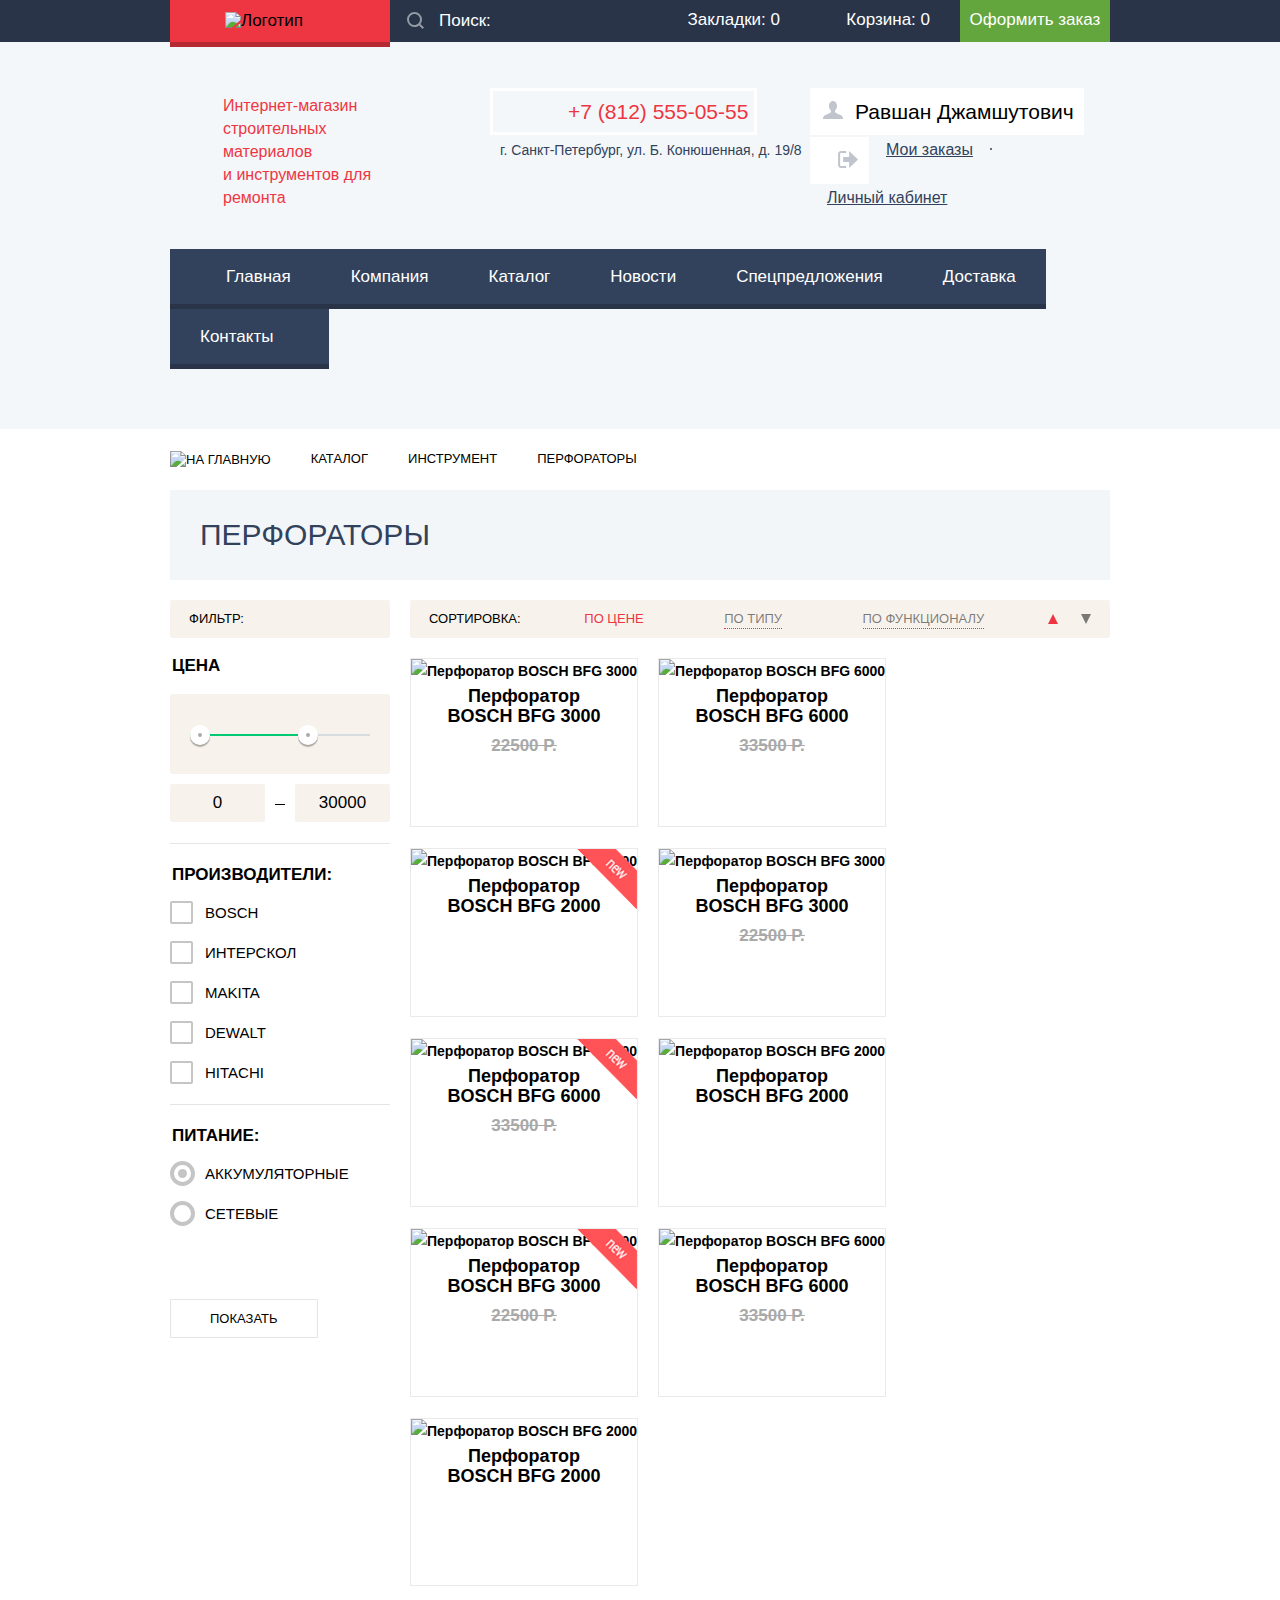
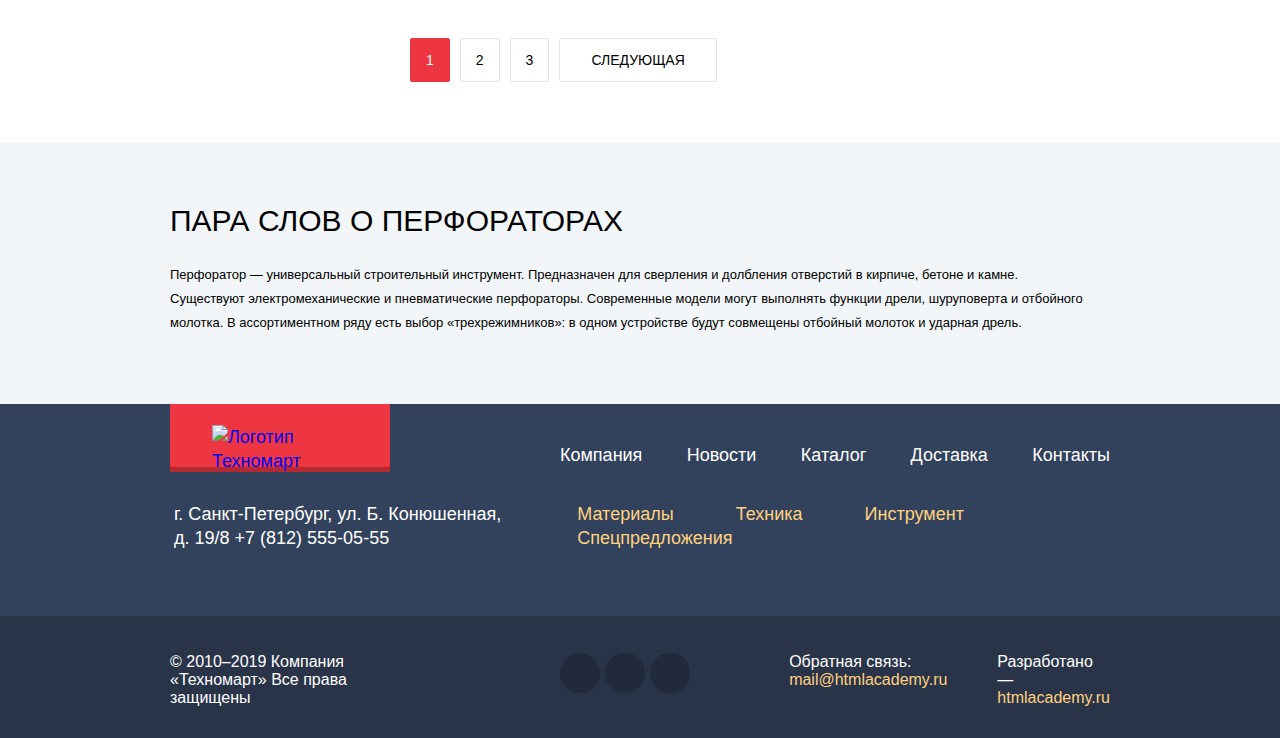
==== catalog.html @ 073eff14 "Обновление от 27.02 20:00 мск" ====
<!DOCTYPE html>
<html lang="ru">
<head>
  <meta charset="UTF-8">

  <title>Title</title>
  <link rel="stylesheet" href="css/style.css"/>
</head>
<body>

  <header class="header">

  <div class="top-menu-wrapper">
    <div class="container">
      <nav class="top-menu">
        <a class="logo main-logo" name="main-logo">
          <img src="img/svg/logo.svg"  alt="Логотип Техномарт"  width="110" height="18">
        </a>

        <form class="search-form" method="get" name="search-form">
          <input class="search-input" type="search" name="search" placeholder="Поиск:" autocomplete="off">
          <svg class="top-menu-icon" xmlns="http://www.w3.org/2000/svg" width="17" height="17"
               viewBox="0 0 17 17">
            <path  d="M17 15.586l-3.542-3.542A7.465 7.465 0 0 0 15 7.5 7.5 7.5 0 1 0 7.5 15c1.71
                   0 3.282-.579 4.544-1.542L15.586 17 17 15.586zM2 7.5C2 4.467 4.467 2 7.5 2 10.532 2 13 4.467 13
                   7.5c0 3.032-2.468 5.5-5.5 5.5A5.506 5.506 0 0 1 2 7.5z"></path>
          </svg>
        </form>

        <div class="top-menu-links">
          <a class="top-menu-link fav-link" href="#">
            Закладки: <span>0</span>
          </a>

          <a class="top-menu-link cart-link" href="#">
            Корзина: <span>0</span>
          </a>

          <a class=" top-menu-link checkout-link" href="#">
            Оформить заказ
          </a>
        </div>

      </nav>
    </div>
  </div>


  <div class="container">
    <div class="header-row">
      <h1>Интернет-магазин
        строительных материалов
        и инструментов для ремонта
      </h1>


      <div class="header-info">
        <a href="#">
          <p class="header-phone">
            +7 (812) 555-05-55
          </p>
        </a>
        <p class="header-adress">г. Санкт-Петербург, ул. Б. Конюшенная, д. 19/8</p>
      </div>



      <ul class="user-navigation-auth">
        <li class="profile-link user-profile">
          <a  href="#">Равшан Джамшутович</a>
        </li>
        <li class="profile-link profile-logout">
          <a  href="#"> <span class="visually-hidden">Выйти</span></a>
        </li>
        <li class="profile-extra-link">
          <a  href="#">Мои заказы</a>
        </li>
        <li class="profile-extra-link">
          <a  href="#">Личный кабинет</a>
        </li>
      </ul>
    </div>


    <nav class="main-navigation">
      <ul class="main-navigation-list">
        <li class="main-navigation-item">
          <a >Главная</a>
        </li>
        <li class="main-navigation-item">
          <a href="#">Компания</a>
        </li>
        <li class="main-navigation-item">
          <a href="#">Каталог</a>
        </li>
        <li class="main-navigation-item">
          <a href="#">Новости</a>
        </li>
        <li class="main-navigation-item">
          <a href="#">Спецпредложения</a>
        </li>
        <li class="main-navigation-item">
          <a href="#">Доставка</a>
        </li>
        <li class="main-navigation-item">
          <a href="#">Контакты</a>
        </li>
      </ul >
    </nav>
  </div>


</header>


  <main class="catalog-inner">

    <div class="container">
      <ul class="breadcrumbs">
        <li>
          <a href="index.html">
            <img class="home-icon" src="img/svg/icon-home.svg" width="15" height="12" alt="На Главную">
          </a>
        </li>
        <li>
          <a href="#">Каталог</a>
        </li>
        <li>
          <a href="#">Инструмент</a>
        </li>
        <li class="breadcrumbs-current">
          Перфораторы
        </li>
      </ul>

      <h1 class="page-title">Перфораторы</h1>

      <div class="catalog-columns">
        <section class="filters">
          <h2>Фильтр:</h2>
          <form>

            <fieldset>
              <legend>Цена</legend>
              <div class="price-slider">
                <span class="scale">
                  <span class="active-scale"></span>
                <span class="pointer-from"></span>
                <span class="pointer-to"></span>
                </span>

              </div>
              <input class="price-from" name="price-from" type="text" value="0" pattern="[0-9]+"
                     title="min-price"><span
              class="minus-sign"></span><input class="price-to" name="price-to" type="text" value="30000"
                                               pattern="[0-9]+" title="max-price">
            </fieldset>

            <fieldset class="">
              <legend>Производители:</legend>
              <label class="filters-checkbox">
                <input class="visually-hidden" type="checkbox" name="bosch">
                <span class="checkbox-indicator"></span>
                Bosch
              </label>
              <label class="filters-checkbox">
                <input class="visually-hidden" type="checkbox" name="interscol">
                <span class="checkbox-indicator"></span>
                Интерскол
              </label>
              <label class="filters-checkbox">
                <input class="visually-hidden" type="checkbox" name="makita">
                <span class="checkbox-indicator"></span>
                Makita
              </label>
              <label class="filters-checkbox">
                <input class="visually-hidden" type="checkbox" name="dewalt">
                <span class="checkbox-indicator"></span>
                Dewalt
              </label>
              <label class="filters-checkbox">
                <input class="visually-hidden" type="checkbox" name="hitachi">
                <span class="checkbox-indicator"></span>
                Hitachi
              </label>
            </fieldset>

            <fieldset>
              <legend>Питание:</legend>
              <label  class="filters-radio">
                <input class="visually-hidden" type="radio" name="power-supply" value="Аккумуляторные" checked >
                <span class="radio-indicator"></span>
                Аккумуляторные
              </label>
              <label class="filters-radio">
                <input class="visually-hidden" type="radio" name="power-supply" value="Сетевые">
                <span class="radio-indicator"></span>
                Сетевые
              </label>
            </fieldset>

            <button type="submit">показать</button>
          </form>
          <!--Форма фильтра-->
        </section>

        <div class="catalog-row">

          <div class="catalog-sorting">
          <h2>Сортировка:</h2>
            <div class="sorting-function">

              <a  class="active-function" href="">по цене</a>
              <a  href="">по типу</a>
              <a  href=""> по функционалу</a>

            </div>

            <div class="sorting-direction">
              <a class="sorting-direction-up active-direction" href=""></a>
              <a class="sorting-direction-down" href=""></a>
            </div>


          </div>

          <section class="catalog">

            <h3 class="visually-hidden">Каталог товаров</h3>

            <ul class="catalog-items ">
              <li class="catalog-item sale-item">
                <div class="action">
                  <a class="action-button action-buy" href="#">Купить</a>
                  <a class="action-button action-fav" href="#">В закладки</a>
                </div>
                <img  src="img/bfg_3000.jpg" width="" height="" alt="Перфоратор BOSCH BFG 3000" >
                <h3> Перфоратор BOSCH BFG 3000</h3>
                <p class="old-price">22500 Р.</p>
                <p class="price">15500 Р.</p>
              </li>

              <li class="catalog-item sale-item">
                <div class="action">
                  <a class="action-button action-buy" href="#">Купить</a>
                  <a class="action-button action-fav" href="#">В закладки</a>
                </div>
                <img  src="img/bfg_6000.jpg" width="" height="" alt="Перфоратор BOSCH BFG 6000" >
                <h3> Перфоратор BOSCH BFG 6000</h3>
                <p class="old-price">33500 Р.</p>
                <p class="price">25500 Р.</p>
              </li>

              <li class="catalog-item new-item ">
                <div class="action">
                  <a class="action-button action-buy" href="#">Купить</a>
                  <a class="action-button action-fav" href="#">В закладки</a>
                </div>
                <img  src="img/bfg_2000.jpg" width="" height="" alt="Перфоратор BOSCH BFG 2000" >
                <h3 > Перфоратор BOSCH BFG 2000</h3>
                <p class="old-price"></p>
                <p class="price">25500 Р.</p>
              </li>

              <li class="catalog-item sale-item">
                <div class="action">
                  <a class="action-button action-buy" href="#">Купить</a>
                  <a class="action-button action-fav" href="#">В закладки</a>
                </div>
                <img  src="img/bfg_3000.jpg" width="" height="" alt="Перфоратор BOSCH BFG 3000" >
                <h3> Перфоратор BOSCH BFG 3000</h3>
                <p class="old-price">22500 Р.</p>
                <p class="price">15500 Р.</p>
              </li>

              <li class="catalog-item new-item sale-item">
                <div class="action">
                  <a class="action-button action-buy" href="#">Купить</a>
                  <a class="action-button action-fav" href="#">В закладки</a>
                </div>
                <img  src="img/bfg_6000.jpg" width="" height="" alt="Перфоратор BOSCH BFG 6000" >
                <h3> Перфоратор BOSCH BFG 6000</h3>
                <p class="old-price">33500 Р.</p>
                <p class="price">25500 Р.</p>
              </li>

              <li class="catalog-item">
                <div class="action">
                  <a class="action-button action-buy" href="#">Купить</a>
                  <a class="action-button action-fav" href="#">В закладки</a>
                </div>
                <img  src="img/bfg_2000.jpg" width="" height="" alt="Перфоратор BOSCH BFG 2000" >
                <h3> Перфоратор BOSCH BFG 2000</h3>
                <p class="old-price"></p>
                <p class="price">25500 Р.</p>
              </li>

              <li class="catalog-item new-item sale-item">
                <div class="action">
                  <a class="action-button action-buy" href="#">Купить</a>
                  <a class="action-button action-fav" href="#">В закладки</a>
                </div>
                <img  src="img/bfg_3000.jpg" width="" height="" alt="Перфоратор BOSCH BFG 3000" >
                <h3> Перфоратор BOSCH BFG 3000</h3>
                <p class="old-price">22500 Р.</p>
                <p class="price">25500 Р.</p>
              </li>

              <li class="catalog-item sale-item">
                <div class="action">
                  <a class="action-button action-buy" href="#">Купить</a>
                  <a class="action-button action-fav" href="#">В закладки</a>
                </div>
                <img  src="img/bfg_6000.jpg" width="" height="" alt="Перфоратор BOSCH BFG 6000" >
                <h3> Перфоратор BOSCH BFG 6000</h3>
                <p class="old-price">33500 Р.</p>
                <p class="price">25500 Р.</p>
              </li>

              <li class="catalog-item">
                <div class="action">
                  <a class="action-button action-buy" href="#">Купить</a>
                  <a class="action-button action-fav" href="#">В закладки</a>
                </div>
                <img  src="img/bfg_2000.jpg" width="" height="" alt="Перфоратор BOSCH BFG 2000">
                <h3> Перфоратор BOSCH BFG 2000</h3>
                <p class="old-price"></p>
                <p class="price">25500 Р.</p>
              </li>
            </ul>

            <ul class="pagination">
              <li class="pagination-item pagination-item-current">
                <a href="#" class="pagination-link">1</a>
              </li>
              <li class="pagination-item">
                <a href="#" class="pagination-link">2</a>
              </li>
              <li class="pagination-item">
                <a href="#" class="pagination-link">3</a>
              </li>
              <li class="pagination-item pagination-item-next">
                <a href="#" class="pagination-link">Следующая</a>
              </li>
            </ul>
          </section>
        </div>

      </div>
    </div>
    <section class="few-words">
      <div class="container">
        <h3>ПАРА СЛОВ О ПЕРФОРАТОРАХ</h3>
        <p>Перфоратор — универсальный строительный инструмент. Предназначен для сверления и долбления отверстий
          в кирпиче, бетоне и камне. <br>
          Существуют электромеханические и пневматические перфораторы. Современные модели могут выполнять функции дрели, шуруповерта и отбойного молотка. В ассортиментном ряду есть выбор «трехрежимников»: в одном устройстве будут совмещены отбойный молоток и ударная дрель.</p>

      </div>

    </section>
  </main>

  <footer>

    <div class="up-footer">
      <div class="container">
        <div class="footer-row">
          <a class="logo footer-logo" href="#main-logo">
            <img src="img/svg/logo-technomart.svg" width="136" height="21" alt="Логотип Техномарт">
          </a>


          <ul class="info-navigation">
            <li class="info-navigation__item"> <a href="#">Компания</a> </li>
            <li class="info-navigation__item"> <a href="#">Новости</a> </li>
            <li class="info-navigation__item"> <a href="#">Каталог</a> </li>
            <li class="info-navigation__item"> <a href="#">Доставка</a> </li>
            <li class="info-navigation__item"> <a href="#">Контакты</a> </li>
          </ul>

        </div>

        <div class="footer-row">

          <p class="footer-contacts">
            г. Санкт-Петербург, ул. Б. Конюшенная, д. 19/8
            +7 (812) 555-05-55
          </p>
          <ul class="product-navigation">
            <li class="product-item" > <a href="#">Материалы</a> </li>
            <li class="product-item"> <a href="#">Техника</a> </li>
            <li class="product-item"> <a href="#">Инструмент</a> </li>
            <li class="product-item"> <a href="#">Спецпредложения</a> </li>
          </ul>
        </div>
      </div>
    </div>

    <div class="down-footer">
      <div class="container">

        <p class="footer-copyright">
          © 2010–2019 Компания «Техномарт»
          Все права защищены
        </p>

        <ul class="socials">
          <li> <a class="social-button vk" href="#"> </a> </li>
          <li> <a class="social-button fb" href="#"></a>  </li>
          <li> <a class="social-button inst" href="#"> </a> </li>
        </ul>


        <ul class="developers">
          <li>
            Обратная связь:
            <a class="mail" href="#">mail@htmlacademy.ru</a>
          </li>
          <li>
            Разработано —
            <a class="url" href="https://htmlacademy.ru/intensive/htmlcss">htmlacademy.ru</a>
          </li>
        </ul>

      </div>
    </div>
  </footer>

  <section class="modal modal-order">
      <div class="modal-order-inner">
        <p>Товар добавлен в корзину!</p>
        <div class="modal-order-buttons">
          <a class="button-red" href="#">ОФОРМИТЬ ЗАКАЗ</a>
          <button onclick="closeModalOrder();"  class="continue-shopping">ПРОДОЛЖИТЬ ПОКУПКИ</button>
        </div>
      </div>



      <button onclick="closeModalOrder();" class="close"></button>


  </section>

  <script src="js/script.js"></script>
</body>
</html>
---- css/style.css ----
body{
  min-width: 960px;
  margin: 0;
  padding: 0;

  font-weight: normal;
  font-family: 'Cuprum', 'Arial', sans-serif;
  font-size: 14px;
  line-height: 24px;
  text-transform: none;

  color: #000000;
  background-color: #fff;
}

img{
  max-width: 100%;
  /*height: auto;*/
}

.button-red{
  -webkit-box-sizing: border-box;
  box-sizing: border-box;
  display: block;
  padding: 14px 20px;

  text-transform: uppercase;
  font-size: 14px;
  line-height: 18px;
  text-align: center;
  color: #ffffff;
  background-color: #ee3643;
  border-radius: 3px;
}

.button-red:hover{
  background-color: #ca2c37;
}

.button-red:active{
  background-color: #ba2732;
}

a{
  text-decoration: none;
}

.header{
  background-color: #f3f7f9;
}

.top-menu-wrapper {
  width: 100%;
  background-color: #293449;
}

.container{
  width: 940px;
  margin: 0 auto;
  padding: 0 10px;
}

.top-menu{
  display: -webkit-box;
  display: -ms-flexbox;
  display: flex;

  font-size: 17px;
  line-height: 18px;


  min-height: 42px;
}


.logo{
  background-color: #ee3643;
  -webkit-box-shadow: 0 5px 0 0 #b52933 ;
  box-shadow: 0 5px 0 0 #b52933 ;
}

.logo:hover{
  background-color: #ca2c37;
  -webkit-box-shadow: 0 5px 0 0 #9a212a ;
  box-shadow: 0 5px 0 0 #9a212a ;
}

.logo:active{
  background-color: #ba2732;
  -webkit-box-shadow: 0 5px 0 0 #8e1e26 ;
  box-shadow: 0 5px 0 0 #8e1e26 ;
}

.main-logo{
  display: -webkit-box;
  display: -ms-flexbox;
  display: flex;
  width: 220px;
  height: 42px;
}

.main-logo img{
  margin: auto;
}


.checkout-link{
  background-color: #63a63e;
}

.search-form{
  display: block;
  width: 270px;
  position: relative;

  color: rgba(255,255,255,1);
}

.search-input{
  width: 100%;
  height: 100%;
  padding-left: 49px;

  font-family: inherit;
  font-size: inherit ;
  line-height: inherit;
  color: #fff;
  background-color: transparent;
  border: none;
  outline: none;
}

.search-input::-webkit-input-placeholder{
  color: white;
}

.search-form svg{
  position: absolute;
  top: 12px;
  left: 17px;
}

.search-input:hover{
  background-color: #212a3a;
}

.search-input:hover+ svg{
  fill:rgba(255,255,255,1); ;
}

.search-input:focus + svg{
  fill: #ee3643;
}

.search-input:focus{
  color: black;
  background-color: #fff;
}



.top-menu-icon{
  fill: rgba(255,255,255,0.5);
}

.top-menu-links{
  display: -webkit-box;
  display: -ms-flexbox;
  display: flex;
  -ms-flex-wrap: wrap;
  flex-wrap: wrap;
  width: 450px;
}

.top-menu-links a{
  -webkit-box-sizing: border-box;
  box-sizing: border-box;
  min-width: 150px;
  padding-top: 11px;
  padding-bottom: 13px;
  color: white;
  text-align: center;
}

a.fav-link,
a.cart-link{
  position: relative;
  padding-right: 30px;
  text-align: right;
}

.fav-link::before,
.cart-link::before{
  content: '';
  position: absolute;
  top: 12px;
  left: 17px;
  opacity: 0.5;
}

.fav-link::before{
  width: 14px;
  height: 16px;
  background: url("../img/svg/icon-bookmark.svg") no-repeat center;
}

.cart-link::before{
  width: 15px;
  height: 15px;
  background: url("../img/svg/icon-cart.svg") no-repeat center;
}

.top-menu-links a:active{
  color: rgba(255,255,255,0.5);
}

.fav-link:hover,
.cart-link:hover{
  background-color: #212a3a;
}

.fav-link:hover::before,
.cart-link:hover::before{
  opacity: 1;
}

.fav-link:active,
.cart-link:active{
  background-color: #161d29;
}

.fav-link:active::before,
.cart-link:active::before{
  opacity: 0.5;
}

.checkout-link:hover{
  background-color: #5fbb2d;
}

.checkout-link:active{
  background-color: #518534;
}



.header > .container {
  display: -webkit-box;
  display: -ms-flexbox;
  display: flex;
  -webkit-box-orient: vertical;
  -webkit-box-direction: normal;
  -ms-flex-direction: column;
  flex-direction: column;
  -webkit-box-pack: justify;
  -ms-flex-pack: justify;
  justify-content: space-between;
  padding: 0 10px;
  margin: 0 auto;
}

.header-row{
  display: -webkit-box;
  display: -ms-flexbox;
  display: flex;
  -webkit-box-pack: start;
  -ms-flex-pack: start;
  justify-content: flex-start;
  padding-top: 46px;
  margin-bottom: 40px;
}


.header h1{
  width: 187px;
  margin: 0;
  margin-right: 80px;
  padding-left: 53px;
  padding-top:6px;


  font-size: 16px;
  line-height: 23px;
  font-weight: inherit;
  color: #ee3643;

  white-space: pre-line;

}



.header-phone{
  margin: 0;
  width: 186px;
  margin-bottom: 3px;
  padding: 10px 0;
  padding-left: 75px;
  position: relative;

  font-size: 21px;
  line-height: 21px;
  font-weight: inherit;
  color: #ee3643;

  border: 3px solid white;
}

.header-phone::before{
  content: '';
  position: absolute;
  top: 10px;
  left: 16px;
  width: 19px;
  height: 19px;
  background: url("../img/svg/icon-phone.svg") no-repeat center;
}

.header-adress{
  margin: 0;
  padding-left: 10px;

  font-weight: inherit;
  color: #32425c;
}

.user-navigation{
  width: 300px;
  display: -webkit-box;
  display: -ms-flexbox;
  display: flex;
  flex-wrap: wrap;
  -webkit-box-pack: end;
  -ms-flex-pack: end;
  justify-content: flex-end;
  margin: 0;
  padding: 0;
  margin-left: auto;
  list-style: none;
  font-size: 21px;
  line-height: 21px;
}

.user-navigation > li:nth-of-type(1){
  margin-right: 20px;
}

.user-navigation a{
  display: block;
  padding: 13px 24px;

  color: rgba(0,0,0,1);
  background-color: #fff;
}

.user-navigation a:hover{
  color: #ee3643;
}

.user-navigation a:active{
  color: rgba(0,0,0,0.5)
}

a.login-link{
  position: relative;
  padding-left:  49px;
}

a.login-link::before{
  content: '';
  position: absolute;
  top: 14px;
  left: 14px;
  width: 20px;
  height: 17px;
  background: url("../img/svg/icon-login.svg") no-repeat center;
  opacity: 0.5;
}

a.login-link:hover::before{
  opacity: 1;
}

a.login-link:active::before{
  opacity: 0.3;
}

.user-navigation-auth{
  width: 300px;
  display: -webkit-box;
  display: -ms-flexbox;
  display: flex;
  flex-wrap: wrap;
  align-items: flex-start;
  margin: 0;
  padding: 0;
  margin-left: auto;
  list-style: none;
  font-size: 21px;
  line-height: 21px;
}

.profile-link a{
  position: relative;
  display: block;
  padding: 13px 0;

  background-color: #fff;

  color: black;
}

.user-profile a{
  padding-left: 45px;
  padding-right: 10px;
}

.profile-logout a{
  width: 59px;
  min-height: 21px;
}

.profile-extra-link a{

  margin-right: 17px;
  margin-left: 17px;

  text-decoration: underline;

  color: #32425c;
  font-size: 16px;
  line-height: 18px;
}

.profile-extra-link a:hover{
  color: #ee3643;
}

.profile-extra-link a:active{
  color: #32425c;
  opacity: 0.5;
}

.profile-extra-link{
  position: relative;
}

.profile-extra-link:not(:last-of-type)::after{
  content: '';

  position: absolute;
  top: 50%;
  left:100% ;
  width: 2px;
  height: 2px;
  border-radius: 50%;
  background-color: #32425c;
}

.user-profile a::before{
  content:'';

  position: absolute;
  top: 13px;
  left: 13px;

  width: 20px;
  height: 18px;

  background: url("../img/svg/icon-user.svg") no-repeat center;
  opacity: 0.3;
}

.user-profile a:hover::before{
  opacity: 1;
}

.profile-logout a::before{
  content:'';

  position: absolute;
  top: 14px;
  right: 11px;

  width: 21px;
  height: 17px;

  background: url("../img/svg/icon-logout.svg") no-repeat center;
  opacity: 0.3;
}

.profile-logout a:hover::before{
  opacity: 1;
}

.main-navigation{
  margin-bottom:  60px;

  font-size: 17px;
  line-height: 17px;
}

.main-navigation-list{
  width: 940px;
  min-height: 55px;
  display: -webkit-box;
  display: -ms-flexbox;
  display: flex;
  -ms-flex-wrap: wrap;
  flex-wrap: wrap;
  -webkit-box-pack: start;
  -ms-flex-pack: start;
  justify-content: flex-start;
  -webkit-box-align: stretch;
  -ms-flex-align: stretch;
  align-items: stretch;

  margin: 0;
  padding: 0;
  list-style: none;
}


.main-navigation-item a{
  display: inline-block;
  padding: 19px 30px;
  color: rgba(255,255,255,1);
  background-color: #32425c;
  -webkit-box-shadow: 0 5px 0 0 #293449 ;
  box-shadow: 0 5px 0 0 #293449 ;
  margin-bottom: 5px;
}

.main-navigation-item:nth-of-type(1) a{
  padding-left: 56px;
}

.main-navigation-item:nth-of-type(7) a{
  padding-right: 56px;
}

.main-navigation a:hover{
  background-color: #293449;
}

.main-navigation a:active{
  background-color: #1d2739;
  color: rgba(255,255,255,0.5);
}

/*------------------------------------*/

.promo{
  display: -webkit-box;
  display: -ms-flexbox;
  display: flex;
  -ms-flex-wrap: wrap;
  flex-wrap: wrap;
  padding-top: 59px;
  padding-bottom: 53px;
}

.promo-item{
  -webkit-box-sizing: border-box;
  box-sizing: border-box;
  width: 300px;
  margin-bottom: 20px;
  padding-top: 20px;
  padding-left: 25px;
  padding-bottom: 20px;
}

.promo-item-name{
  margin: 0;
  margin-bottom: 15px;
  font-size: 24px;
  line-height: 30px;
  font-weight: bold;
  color: white;
}

.promo-button{
  display: block;
  width: 135px;
  padding: 10px 0 ;

  background-color: rgba(178,178,178,0.4);
  border-radius: 3px;


  text-align: center;
  font-size: 14px;
  line-height: 18px;
  color: white;
  text-transform: uppercase;
}

.promo-button:hover{
  background-color: rgba(178,178,178,0.7) ;
}

.promo-button:active{
  background-color: rgba(178,178,178,1) ;
}

.promo-item-1,
.promo-item-2{
  margin-right: 20px;
}

.promo-item-1{
  background: #ffbf47 url("../img/icon-1.png") no-repeat 213px 50%;
}

.promo-item-2{
  background: #3bbce3 url("../img/icon-2.png") no-repeat 197px 50%;
}

.promo-item-3{
  background: #dc91d8 url("../img/icon-3.png") no-repeat 191px 50%;
}

.promo-item-4{
  background: #8ed78f url("../img/icon-4.png") no-repeat 196px 50%;
}

.promo-item-5{
  background: #ffbf47 url("../img/icon-5.png") no-repeat 191px 50%;
}


.promo-column {
  display: -webkit-box;
  display: -ms-flexbox;
  display: flex;
  -webkit-box-orient: vertical;
  -webkit-box-direction: normal;
  -ms-flex-direction: column;
  flex-direction: column;
}


.promo-slider{
  position: relative;
  width: 620px;
  height: 266px;
  margin-right: 20px;
  align-self: flex-start;

}

.promo-slider > input{
  display: none;
}

.promo-slider > button{
  position: absolute;
  width: 22px;
  height: 40px;
  z-index: 1;

  border: none;
  outline: none;
  cursor: pointer;
}

.next-slide{
  top: 115px;
  right: 25px;
  background: url("../img/svg/icon-right.svg") no-repeat center;
}

.prev-slide{
  top: 115px;
  left: 25px;
  background: url("../img/svg/icon-left.svg") no-repeat center;
}

.promo-controls{
  position: absolute;
  left: 295px;
  bottom: 35px;
  display: -webkit-box;
  display: -ms-flexbox;
  display: flex;
  width: 30px;
  -webkit-box-pack: justify;
  -ms-flex-pack: justify;
  justify-content: space-between;
  z-index: 1;
}

.promo-controls > label{
  display:block;
  width: 6px;
  height: 6px;
  border-radius: 50%;
  background-color: white;
  border: 2px solid white;

  cursor: pointer;
}

.promo-radio-1:checked  ~.promo-controls label:nth-of-type(1),
.promo-radio-2:checked  ~ .promo-controls label:nth-of-type(2){
  background-color: #ee3643;
}

.promo-radio-1:checked  ~ .promo-slide:nth-of-type(1),
.promo-radio-2:checked ~  .promo-slide:nth-of-type(2){
  display: block;
}

.promo-slide{
  position: relative;
  display: none;
  width: 100%;
  height: 100%;
}

.promo-slide h2{
  margin: 0;
  padding-top: 25px;
  padding-left: 25px;
  color: white;
  font-size: 36px;
  line-height: 36px;
  font-weight: 700;
  text-transform: uppercase;
}

.promo-slide p{
  margin: 0;
  padding-left: 25px;

  color: white;
  font-size: 18px;
  line-height: 24px;

}

.promo-slide-1{
  background: black url("../img/slider-image-1.jpg") no-repeat ;
}

.promo-slide-2{
  background: black url("../img/slider-image-2.jpg") no-repeat ;
}

.slider-button{
  position: absolute;
  left: 32px;
  bottom: 22px;
  width: 195px;
}




.popular-title{
  margin-bottom: 21px;
  padding: 25px 25px 25px 30px;
  display: -webkit-box;
  display: -ms-flexbox;
  display: flex;
  -webkit-box-pack: justify;
  -ms-flex-pack: justify;
  justify-content: space-between;
  align-items: baseline;

  background-color: #f9f5f0;
}

.popular-title h2{
  align-self: center;
  margin: 0;


  color: #32425c;
  font-size: 30px;
  line-height: 30px;
  font-weight: inherit;
  text-transform: uppercase;
}

.popular-items-button{
  width: 253px;
}

.popular-brands-button{
  width: 253px;
}


.popular-items,
.catalog-items{
  display: -webkit-box;
  display: -ms-flexbox;
  display: flex;
  -ms-flex-wrap: wrap;
  flex-wrap: wrap;

  margin: 0;
  margin-left: -20px;
  padding: 0;


  list-style: none;
}

.popular-item,
.catalog-item{
  position: relative;
  display: -webkit-box;
  display: -ms-flexbox;
  display: flex;
  -webkit-box-orient: vertical;
  -webkit-box-direction: normal;
  -ms-flex-direction: column;
  flex-direction: column;

  -webkit-box-align: center;

  -ms-flex-align: center;

  align-items: center;

  margin-left: 20px;
  margin-bottom: 21px;
  padding-bottom: 21px;

  font-family: "PT Sans", Arial, sans-serif;
  font-weight: bold;

  border: 1px solid #eaeaea;
}

.new-item{
  position: relative;
}

.new-item::before{
  content: '';

  position: absolute;
  width: 60px;
  height: 60px;
  top: 0;
  right: 0;

  background-image: url("../img/new-label.png");

}

.action{
  display: none;
  position: absolute;
  top: 0;
  left: 0;
  width: 218px;
  padding: 44px 0 31px 0;

  background-color: #fff;
}

.popular-item:hover,
.popular-item:focus,
.catalog-item:hover,
.catalog-item:focus{
  border-color: white;
  -webkit-box-shadow: 0 10px  25px   rgba(41,52,73,0.5);
  box-shadow: 0 10px  25px   rgba(41,52,73,0.5);
}

.popular-item:hover .action,
.catalog-item:hover .action{
  display: block;
}

.action-button{
  display: block;
  width: 135px;
  padding-top: 9px;
  padding-bottom: 8px;
  margin: 0 auto;

  text-align: center;
  font-size: 14px;
  line-height: 18px;
  text-transform: uppercase;
  border-radius: 3px;
}

.action-buy{
  position: relative;
  margin-bottom: 10px;

  color: white;
  background-color: #63a63e;
  -webkit-box-shadow: 0 3px #367315 ;
  box-shadow: 0 3px #367315 ;
}

.action-buy::before{
  content: '';

  position: absolute;
  width: 15px;
  height: 15px;
  top: 11px;
  left: 12px;
  background-image: url('../img/svg/icon-cart.svg');
  opacity: 0.5;
}

.action-buy:hover{
  background-color: #5fbb2d;
}

.action-buy:hover::before{
  opacity: 1;
}

.action-buy:active{
  background-color: #518534;
  -webkit-box-shadow: 0 3px #518534 ;
  box-shadow: 0 3px #518534 ;
}

.action-buy:active::before{
  opacity: 1;
}

.action-fav{
  -webkit-box-sizing: border-box;
  box-sizing: border-box;
  color: #32425c;
  border: 3px solid #63a63e;
}

.action-fav:hover{
  border-color: #32425c;
}

.action-fav:active {
  opacity: 0.3;
}

.popular-item img,
.catalog-item img{
  margin-bottom: 3px;
}

.popular-item h3,
.catalog-item h3{
  margin: 0 auto;
  margin-bottom: 28px;
  width: 160px;

  font-size: 18px;
  line-height: 20px;
  text-align: center;
}

.sale-item h3{
  margin-bottom: 11px;
}
/*.popular-item:nth-child(4n){*/
/*margin-right: 0;*/
/*}*/

.old-price{
  margin: 0;
  margin-bottom: 12px;

  font-size: 17px;
  line-height: 18px;
  color: #a9a9a9;
  text-decoration: line-through;
}


.price{
  width: 100%;
  margin: 0;
  padding: 10px 0;

  font-size: 17px;
  line-height: 18px;
  text-align: center;
  color: white;
  background: url("../img/svg/red-button.svg") center no-repeat;
}


.popular-brands{
  display: -webkit-box;
  display: -ms-flexbox;
  display: flex;
  -ms-flex-wrap: wrap;
  flex-wrap: wrap;
  padding: 0;
  margin: 0;
  margin-bottom: 85px;


  list-style: none;
}

.brand{
  display: -webkit-box;
  display: -ms-flexbox;
  display: flex;
  margin-right: 20px;
  margin-bottom: 20px;

  border: 1px solid #eaeaea ;
}

.brand:nth-of-type(4n){
  margin-right: 0;
}

.brand a{
  display: -webkit-box;
  display: -ms-flexbox;
  display: flex;
  width: 218px;
  height: 145px;
  -webkit-box-pack: center;
  -ms-flex-pack: center;
  justify-content: center;
  text-align: center;
}

.brand img{
  align-self: center;
}

.brand a:hover{
  -webkit-box-shadow: 0 10px  25px   rgba(41,52,73,0.5);
  box-shadow: 0 10px  25px   rgba(41,52,73,0.5);
}

.brand a:active{
  -webkit-box-shadow: 0 4px  10px   rgba(41,52,73,0.5);
  box-shadow: 0 4px  10px   rgba(41,52,73,0.5);
  opacity: 0.5;
}
/*--------------------------------*/
.service-wrap{
  height: 100%;
  background-color: #f4f8f9;
}

.services{
  display: -webkit-box;
  display: -ms-flexbox;
  display: flex;
  -webkit-box-orient: vertical;
  -webkit-box-direction: normal;
  -ms-flex-direction: column;
  flex-direction: column;

  padding-top: 63px;
}

.services h2{
  margin: 0;
  padding: 0;
  margin-bottom: 27px;
  font-size: 30px;
  line-height: 30px;
  font-weight: inherit;
}

.services p{
  margin: 0;
  padding: 0;

  font-family: "PT Sans", Arial, sans-serif;
  color: #000;
  font-size: 13px;
  line-height: 24px;
  font-weight: inherit;
}

.services > p{
  width: 400px;
  margin-bottom: 70px;
}


.service-slider{
  display: -webkit-box;
  display: -ms-flexbox;
  display: flex;
  -webkit-box-pack: justify;
  -ms-flex-pack: justify;
  justify-content: space-between;

}



.service-slider > input{
  display: none;
}



.service-slider-controls > label{
  -webkit-box-sizing: border-box;
  box-sizing: border-box;
  display: block;
  width: 240px;
  margin-bottom: 1px;
  padding-left: 27px;
  padding-top: 13px;
  padding-bottom: 17px;
  color: #ffffff;
  font-size: 21px;
  line-height: 30px;
  font-weight: 700;
  background-color: #32425c;

  -webkit-box-shadow:
    0 1px  0 0 #293449,
    inset 0 1px 0 0 #405069;

  box-shadow:
    0 1px  0 0 #293449,
    inset 0 1px 0 0 #405069;

  cursor: pointer;
}

.service-slider-controls > label:hover{
  background-color: #293449;
}

.service-slider-controls{
  position: relative;
}

.service-slider-controls::after{
  content: " ";
  position: absolute;
  right: 0;
  top: -50px;
  width: 10px;
  height: 280px;

  background: url('../img/shadow.png') no-repeat center center;
}

.delivery-radio:checked ~ .service-slider-controls label:nth-of-type(1),
.guarantee-radio:checked ~ .service-slider-controls  label:nth-of-type(2),
.credit-radio:checked ~ .service-slider-controls  label:nth-of-type(3){
  color: #32425c;
  background-color: #fff;
  -webkit-box-shadow: 0 1px 0 0 #f5f8fa;
  box-shadow: 0 1px 0 0 #f5f8fa;
}

.service-slides{
  display: none;
  width: 620px;
  min-height: 285px;
  margin-bottom: auto;
}


.delivery-radio:checked ~ .service-slides:nth-of-type(2) ,
.guarantee-radio:checked ~ .service-slides:nth-of-type(3) ,
.credit-radio:checked ~ .service-slides:nth-of-type(4) {
  display: block;
}



.service-slides > h3{
  margin: 0;
  padding: 0;
  margin-bottom: 35px;
  color: #32425c;
  font-size: 36px;
  line-height: 24px;
  font-weight: inherit;
}



.service-delivery {
  background: url("../img/delivery.png") no-repeat right bottom;
}

.service-guarantee {
  background: url("../img/gurantie.png") no-repeat right bottom;
}

.service-credit {
  background: url("../img/credit.png") no-repeat right bottom;
}

.service-delivery p{
  width: 275px;
}

.service-guarantee p{
  width: 379px;
}

.service-credit p{
  width: 320px;
  margin-bottom: 26px;
}

.credit-send{
  width: 195px;
}
/*--------------------------------*/
.index-columns{
  padding-top: 82px;
  padding-bottom: 86px;
  display: -webkit-box;
  display: -ms-flexbox;
  display: flex;

}

.about-us{
  width: 540px;
}

.about-us h2{
  margin: 0;
  margin-bottom: 40px;

  font-size: 30px;
  line-height: 30px;
  font-weight: inherit;
}

.about-us p{
  margin: 0;
  margin-bottom: 35px;
  font-size: 13px;
  line-height: 24px;
  font-weight: inherit;
  font-family: 'PT Sans', Arial, sans-serif;
}

.about-us p:last-of-type{
  width: 390px;
  margin-bottom: 21px;
}

.shipping-methods{
  margin: 0;
  padding: 0;
  list-style: none;

  font-size: 18px;
  line-height: 20px;
  font-weight: inherit;
}

.shipping-methods li{
  position: relative;
  margin-bottom: 21px;
  padding-left: 35px;
}

.shipping-methods li:last-of-type{
  margin-bottom: 40px;
}

.shipping-methods li::before{
  display: block;

  margin-right: 10px;
  content: "";
  width: 25px;
  height: 2px;
  position: absolute;
  top: 8px;
  left: 0;

  background-color: #ee3643;
}

.more-button{
  width: 220px;
}


.contacts{
  width: 300px;
  margin-left: auto;
}

.contacts h2{
  margin: 0;
  margin-bottom: 40px;

  font-size: 30px;
  line-height: 30px;
  font-weight: inherit;
}

.contacts p{
  margin: 0;
  margin-bottom: 40px;

  font-size: 13px;
  line-height: 24px;
  font-weight: inherit;
  font-family: 'PT Sans', Arial, sans-serif;
}

.map{
  display: inline-block;
  margin-bottom: 40px;
}

.write-us-button{
  width: 300px;
  border: none;
}

/*----------------------------------------*/
footer p{
  margin: 0;
}

footer{
  display: -webkit-box;
  display: -ms-flexbox;
  display: flex;
  -webkit-box-orient: vertical;
  -webkit-box-direction: normal;
  -ms-flex-direction: column;
  flex-direction: column;
  -webkit-box-pack: center;
  -ms-flex-pack: center;
  justify-content: center;
}

.up-footer .container{
  display: -webkit-box;
  display: -ms-flexbox;
  display: flex;
  -webkit-box-orient: vertical;
  -webkit-box-direction: normal;
  -ms-flex-direction: column;
  flex-direction: column;
}

.up-footer{
  width: 100%;
  color: #ffffff;
  font-size: 18px;
  line-height: 24px;
  background-color: #32425c;
}

.footer-row{
  display: -webkit-box;
  display: -ms-flexbox;
  display: flex;
  -webkit-box-pack: start;
  -ms-flex-pack: start;
  justify-content: flex-start;
  -webkit-box-align: start;
  -ms-flex-align: start;
  align-items: flex-start;
}

.footer-row:last-of-type{
  padding-top: 35px;
  padding-bottom: 48px;
}

.footer-logo {
  width: 220px;
  height: 63px;
}

.footer-logo img{
  padding: 21px 42px;
}

.info-navigation{
  display: -webkit-box;
  display: -ms-flexbox;
  display: flex;
  -webkit-box-pack:justify;
  -ms-flex-pack:justify;
  justify-content:space-between;
  width: 550px;
  padding: 0;
  margin-left: 170px;
  margin-top: 39px;
  margin-bottom: 0;
  list-style: none;


}

/*.up-footer a:hover{*/
/*text-decoration: underline;*/
/*}*/



.info-navigation a{
  color: #ffffff;
}

.info-navigation a:hover{
  -webkit-box-shadow: inset 0 -1px 0 0 #32425c,
  inset 0 -2px 0 0 #ffffff ;
  box-shadow: inset 0 -1px 0 0 #32425c,
  inset 0 -2px 0 0 #ffffff ;
}

.footer-contacts{
  width: 340px;
  margin-right: 74px;

  padding-left: 4px;


}

.product-navigation{
  display: -webkit-box;
  display: -ms-flexbox;
  display: flex;
  -ms-flex-wrap: wrap;
  flex-wrap: wrap;
  width: 550px;
  padding: 0;
  margin-top: 0;
  margin-left: 0;
  list-style: none;
}

.product-item:not(:last-of-type){
  margin-right: 62px;
}

.product-navigation a{
  color: #ffd180;
}



.product-navigation a:hover{
  -webkit-box-shadow: inset 0 -1px 0 0 #32425c,
  inset 0 -2px 0 0 #ffd180 ;
  box-shadow: inset 0 -1px 0 0 #32425c,
  inset 0 -2px 0 0 #ffd180 ;
}

.up-footer a:not(.footer-logo):active{
  opacity: 0.5;
  -webkit-box-shadow: none;
  box-shadow: none;
}


.down-footer{
  width: 100%;
  background-color: #293449;
  font-size: 16px;
  line-height: 18px;
  color: #ffffff;
}

.down-footer .container{
  display: -webkit-box;
  display: -ms-flexbox;
  display: flex;
  padding-top: 37px;
  padding-bottom: 31px;

}

.footer-copyright{
  width: 230px;
}

.socials{
  width: 290px;
  margin: 0;
  /*margin-left: 155px;*/
  padding: 0;
  display: -webkit-box;
  display: -ms-flexbox;
  display: flex;
  -webkit-box-pack: end;
  -ms-flex-pack: end;
  justify-content: flex-end;
  list-style: none;
}

.social-button{
  display: inline-block;
  margin-left: 5px;
  width: 40px;
  height: 40px;
  border-radius: 50%;
}

.social-button:hover,
.social-button:active{
  background-color: #ee3643;
}

.vk{
  background: #212a3a url('../img/svg/icon-vk.svg') center no-repeat;
}
.fb{
  background: #212a3a url('../img/svg/icon-fb.svg') center no-repeat;
}
.inst{
  background: #212a3a url('../img/svg/icon-insta.svg') center no-repeat;
}

.developers{
  width: 300px;
  display: -webkit-box;
  display: -ms-flexbox;
  display: flex;
  -webkit-box-pack: end;
  -ms-flex-pack: end;
  justify-content: flex-end;
  margin: 0;
  padding: 0;
  margin-left: auto;
  list-style: none;
}

.developers li{
  margin: 0;
  padding: 0;
  list-style: none;
}

.developers li:first-of-type {
  margin-right: 50px;
}

.developers a{
  color: #ffd180;
}

.developers a:hover{
  -webkit-box-shadow: inset 0 -1px 0 0 #293449,
  inset 0 -2px 0 0 #ffd180 ;
  box-shadow: inset 0 -1px 0 0 #293449,
  inset 0 -2px 0 0 #ffd180 ;
}

.developers a:active{
  color: #ee3643;
  -webkit-box-shadow: none;
  box-shadow: none;
}
/*body>*{*/
/*background-color: rgba(255,0,0,0.5);*/
/*border: 1px solid black;*/
/*}*/

/*body>*>*{*/
/*background-color: rgba(0,255,255,0.5);*/
/*border: 1px solid white;*/
/*}*/

/*body>*>*>*{*/
/*background-color: rgba(0,255,0,0.5);*/
/*border: 1px solid black;*/
/*}*/

/*body>*>*>*>*{*/
/*background-color: rgba(255,255,0,0.5);*/
/*border: 1px solid white;*/
/*}*/

.visually-hidden {
  position: absolute;
  clip: rect(0 0 0 0);
  width: 1px;
  height: 1px;
  margin: -1px;
}



.modal{
  position: fixed;
  top: 50%;
  left: 50%;
  border-top: 7px solid #ff5358;
  -webkit-box-shadow: 0 0 16px 0 rgba(0,0,0,0.5);
  box-shadow: 0 0 16px 0 rgba(0,0,0,0.5);
}

.popup-map{

  display: none;
  width: 940px;
  height: 450px;
  margin: -225px -470px;
  border-top: none ;
}

.close{
  position: absolute;
  top: 9px;
  right: 9px;
  width: 21px;
  height: 21px;

  border: none;
  background-image: url(../img/close-icon.png);
  background-color: transparent;
  cursor: pointer;
  z-index: 5;
}

.modal-write-us{

  display: none;
  width: 620px;
  margin: -210px -310px;

  background-color: #fff;
  border-top: 7px solid #ff5358;
}

.modal-write-us form{
  display: -webkit-box;
  display: -ms-flexbox;
  display: flex;
  -webkit-box-orient: vertical;
  -webkit-box-direction: normal;
  -ms-flex-direction: column;
  flex-direction: column;
  -ms-flex-wrap: wrap;
  flex-wrap: wrap;
  background-color: #f4f4f4;
}

.input-wrap{
  display: -webkit-box;
  display: -ms-flexbox;
  display: flex;
  -ms-flex-wrap: wrap;
  flex-wrap: wrap;
  -webkit-box-pack: justify;
  -ms-flex-pack: justify;
  justify-content: space-between;
  padding: 0 80px ;
  padding-top: 45px;
  padding-bottom: 37px;

  background-color: white;

}

.form-input{
  display: -webkit-box;
  display: -ms-flexbox;
  display: flex;
  -webkit-box-orient: vertical;
  -webkit-box-direction: normal;
  -ms-flex-direction: column;
  flex-direction: column;
  margin: 0;
  margin-bottom: 20px;
  padding: 0;

  text-align: left;
}

.form-input:last-child{
  margin-bottom: 0;
}

.form-input label{
  margin-bottom: 11px;
  font-size: 18px;
  line-height: 18px;
  color: #000;
}

.form-input input{
  width: 220px;
  -webkit-box-sizing: border-box;
  box-sizing: border-box;
  padding: 10px 0 11px 15px;
  border: 3px solid #d7dcde;
  border-radius: 3px;
  outline: none;
}

.form-input textarea{
  width: 460px;
  height: 114px;
  -webkit-box-sizing: border-box;
  box-sizing: border-box;
  padding-top: 14px;
  padding-left: 17px;
  border: 3px solid #d7dcde;
  border-radius: 3px;
  outline: none;

  resize: none;
}

.form-input input:hover,
.form-input textarea:hover{
  border-color: #b5b5b5;
}

.form-input input:focus,
.form-input textarea:focus{
  border-color: #ee3643;
}

.write-us-form-button{
  width: 460px;
  margin: 37px auto;
  border:none;
}

.modal-order{
 display: none;
  margin: -140px -310px;
}

.modal-order-inner{
  display: flex;
  flex-direction: column;
  /*-ms-flex-wrap: wrap;*/
  /*flex-wrap: wrap;*/
  /*-webkit-box-pack: center;*/
  /*-ms-flex-pack: center;*/
  /*justify-content: center;*/
  /*-webkit-box-align: start;*/
  /*-ms-flex-align: start;*/
  align-items: stretch;
  width: 620px;

}

.modal-order-buttons{
  display: flex;
  flex-wrap: wrap;
  justify-content: center;
  padding: 37px 0;

  background: #f1f1f1;
}

.modal-order p{

  margin: 0;
  padding: 63px 0  70px 180px;
  font-size: 30px;
  line-height: 30px;

  background: #fff url("../img/svg/icon-mark.svg") no-repeat 80px 48px;
}

.modal-order a{
  display: inline-block;
  width: 220px;
  margin-right:  20px;
}

.continue-shopping{
  width: 220px;
  -webkit-box-sizing: border-box;
  box-sizing: border-box;
  display: inline-block;
  padding: 14px 20px;

  text-transform: uppercase;
  font-family: "Cuprum", Arial, sans-serif;
  font-size: 14px;
  line-height: 18px;
  text-align: center;
  color: #000;
  background-color: #fff;
  border: none;
  border-radius: 3px;
  cursor: pointer;
}
/*---------------------------------------*/
/*catalog*/
/*---------------------------------------*/

.breadcrumbs{
  display: -webkit-box;
  display: -ms-flexbox;
  display: flex;
  margin: 0;
  padding: 21px 0;

  list-style: none;

  font-size: 13px;
  line-height: 18px;
  font-family: "PT Sans", Arial, sans-serif;
  text-transform: uppercase;
}

.breadcrumbs > li{
  position: relative;
  margin-right: 40px;


}

.breadcrumbs > li:not(:first-of-type)::before{
  content: '';

  position: absolute;
  width: 8px;
  height: 12px;
  top: 3px;
  left: -25px;

  background: url("../img/svg/icon-right-small.svg") no-repeat center;
}

.home-icon{
  vertical-align: -1px;
}

.breadcrumbs  a{
  color: black;
}



.catalog-inner h1{
  margin: 0;
  margin-bottom: 20px;
  padding: 30px 0 30px 30px;

  background-color: #f2f6f8;

  font-size: 30px;
  line-height: 30px;
  color: #32425c;
  font-weight: inherit;
  text-transform: uppercase;
}

.catalog-columns{
  display: -webkit-box;
  display: -ms-flexbox;
  display: flex;
  font-family: "PT Sans", Arial, sans-serif;
}

.catalog-inner h2{
  margin: 0;

  color: black;
  font-size: 13px;
  line-height: 18px;
  font-weight: inherit;
  text-transform: uppercase;
}

.filters h2{
  margin-bottom: 13px;
  padding: 10px 0;
  padding-left: 19px;

  background-color: #f7f3ec;
  border-radius: 2px;
}





.filters{
  width: 220px;
  margin-right: 20px;

  font-family: "PT Sans", Arial, sans-serif;
  text-transform: uppercase;
}

.filters fieldset{
  margin: 0;
  margin-bottom: 75px;
  padding: 0;
  border: none;
}

.filters fieldset:not(:last-of-type){
  margin-bottom: 16px;
  padding-bottom: 21px;
  border-bottom: 1px solid #e5e5e5;
}

.filters legend{
  margin: 0;
  margin-bottom: 13px;
  font-size: 17px;
  line-height: 30px;
  font-weight: bold;
}

.filters label{
  position: relative;
  display: block;
  margin-bottom: 20px;
  padding-left: 35px;

  font-size: 15px;
  line-height: 20px;

  cursor: pointer;
}

.filters label:last-of-type{
  margin-bottom: 0;
}

.price-slider{
  position: relative;
  margin-bottom: 10px;
  width: 220px;
  height: 80px;

  border-radius: 2px;
  background-color: #f7f3ec;
}



.scale{
  position: absolute;
  top: 50%;
  left: 20px;
  width: 180px;
  height: 2px;

  background-color: #d7dcde;
}

.active-scale{
  display: block;
  width: 60%;
  height: 100%;

  background-color: #00ca74;
}

.pointer-from,
.pointer-to{
  position: absolute;
  top: -9px;
  width: 20px;
  height: 20px;

  background-color: #fff;
  border-radius: 50%;
  -webkit-box-shadow: 0 2px 1px  rgba(0,0,0,0.3);
  box-shadow: 0 2px 1px  rgba(0,0,0,0.3);

  cursor: pointer;
}

.pointer-to{
  left: 60%;
}

.pointer-from::before,
.pointer-to::before{
  content: '';

  position: absolute;
  top: 8px;
  left: 8px;
  width: 4px;
  height: 4px;
  background-color: #ababab;
  border-radius: 50%;
}

input[name="price-from"],
input[name="price-to"]{
  -webkit-box-sizing: border-box;
  box-sizing: border-box;
  padding: 0;
  width: 95px;
  height: 38px;

  background-color: #f7f3ec;
  border: none;
  border-radius: 2px;

  font-size: 17px;
  line-height: 18px;
  font-family: inherit;
  text-align: center;
}

.minus-sign{
  position: relative;
  top: -3px;
  display: inline-block;
  width: 10px;
  height: 1px;
  margin: 0 10px;

  background-color: #000000;
}




.checkbox-indicator{
  position: absolute;
  top: -2px;
  left: 0;

  width: 19px;
  height: 19px;


  border: 2px solid #c5c5c5;
  border-radius: 2px;
}

.checkbox-indicator::after{
  content: '';
  -webkit-box-sizing: border-box;
  box-sizing: border-box;
  position: absolute;
  top: -4px;
  left: 12px;
  width: 6px;
  height: 20px;

  background-color: #c5c5c5;
  border: 1px solid rgba(255,255,255,1);
  border-bottom: none;
  opacity: 0;
  -webkit-transform: rotate(45deg);
  -ms-transform: rotate(45deg);
  transform: rotate(45deg);
}


.checkbox-indicator::before{
  content: '';
  -webkit-box-sizing: border-box;
  box-sizing: border-box;
  position: absolute;
  top: 6px;
  left: 5px;
  width: 4px;
  height: 9px;

  background-color: #c5c5c5;
  /*border: 1px solid rgba(255,255,255,0.5);*/
  opacity: 0;
  -webkit-transform: rotate(-45deg);
  -ms-transform: rotate(-45deg);
  transform: rotate(-45deg);
  z-index: 1;
}



.radio-indicator{
  -webkit-box-sizing: border-box;
  box-sizing: border-box;
  position: absolute;
  top: -3px;
  left: 0;
  width: 25px;
  height: 25px;

  border: 4px solid #c5c5c5 ;
  border-radius: 50%;
}

.radio-indicator::before{
  content: '';
  position: absolute;
  top: 4px;
  left: 4px;
  width: 9px;
  height: 9px;

  background-color: #c5c5c5;
  border-radius: 50%;
  opacity: 0;

}

input[type="checkbox"]:disabled + .checkbox-indicator ,
input[type="radio"]:disabled + .radio-indicator{
  opacity: 0.5;
}

input[type="checkbox"]:checked + .checkbox-indicator:before,
input[type="checkbox"]:checked + .checkbox-indicator:after{
  opacity: 1;
}

input[type="radio"]:checked + .radio-indicator:before{
  opacity: 1;
}

.filters-checkbox:hover .checkbox-indicator,
.filters-checkbox:focus   .checkbox-indicator,
.filters-radio:hover  .radio-indicator,
.filters-radio:focus  .radio-indicator{
  border-color: #b5b5b5;
}

.filters-checkbox:hover .checkbox-indicator::before,
.filters-checkbox:focus   .checkbox-indicator::before,
.filters-checkbox:hover .checkbox-indicator::after,
.filters-checkbox:focus   .checkbox-indicator::after,
.filters-radio:hover  .radio-indicator::before,
.filters-radio:focus  .radio-indicator::before{
  background-color: #b5b5b5;
}

.filters button[type="submit"]{
  padding: 10px 39px  9px 39px;

  font-size: 13px;
  line-height: 18px;
  text-transform: uppercase;

  background-color: #fff;
  border: 1px solid #e5e5e5;
}

.catalog-row{
  display: -webkit-box;
  display: -ms-flexbox;
  display: flex;
  -webkit-box-orient: vertical;
  -webkit-box-direction: normal;
  -ms-flex-direction: column;
  flex-direction: column;
  -ms-flex-wrap: wrap;
  flex-wrap: wrap;
  width: 700px;
}

.catalog-sorting{
  display: -webkit-box;
  display: -ms-flexbox;
  display: flex;
  -ms-flex-wrap: wrap;
  flex-wrap: wrap;
  -webkit-box-pack: justify;
  -ms-flex-pack: justify;
  justify-content: space-between;

  margin-bottom: 20px;
  padding: 9.5px 19px;


  font-size: 13px;
  line-height: 18px;
  font-weight: inherit;
  text-transform: uppercase;

  background-color: #f7f3ec;
  border-radius: 2px;
}

.sorting-direction{
  display: -webkit-box;
  display: -ms-flexbox;
  display: flex;
  -ms-flex-wrap: wrap;
  flex-wrap: wrap;
  -webkit-box-pack: justify;
  -ms-flex-pack: justify;
  justify-content: space-between;
  width: 43px;
}

.sorting-direction-up,
.sorting-direction-down{
  display: inline-block;
  width: 0;
  height: 0;

  align-self: center;

  border-left: 5.5px solid transparent;
  border-right: 5.5px solid transparent;
  border-bottom: 10px solid rgba(0,0,0,0.5);


}

.sorting-function{
  display: -webkit-box;
  display: -ms-flexbox;
  display: flex;
  -webkit-box-pack: justify;
  -ms-flex-pack: justify;
  justify-content: space-between;
  width: 400px;
}

.sorting-function a{
  color: rgba(0,0,0,0.5);
  border-bottom: 1px dotted #ee3643;
}

.sorting-function a:hover{
  color: #000;
  border-bottom-style: solid;
}

a.active-function,
a.active-function:hover{
  color: #ee3643;
  border-bottom: none;
}



.sorting-direction-down{
  -webkit-transform: rotate(180deg);
  -ms-transform: rotate(180deg);
  transform: rotate(180deg);
}

.sorting-direction-up:hover,
.sorting-direction-down:hover{
  border-bottom-color: black;
}

.active-direction,
.active-direction:hover{
  border-bottom-color: #ee3643;
}

.catalog-items{
  margin-bottom: 31px;
}

.pagination{
  display: -webkit-box;
  display: -ms-flexbox;
  display: flex;

  margin: 0;
  margin-bottom: 60px;
  padding: 0;

  list-style: none;
}

.pagination-item{
  margin-right: 10px;
}

.pagination-item a {
  display: block;
  padding: 9px 15px;

  border: 1px solid #e5e5e5;
  border-radius: 2px;

  color: #000;
  font-size: inherit;
  line-height: inherit;
  font-weight: inherit;
  text-transform: uppercase;
}

.pagination-item-next a{
  padding-left: 31px;
  padding-right: 31px;
}

.pagination-item a:hover{
  border-color: #bdc6ca;
}

.pagination-item a:active{
  border-color: #ee3643;
}

.pagination-item-current a,
.pagination-item-current a:hover,
.pagination-item-current a:active{
  background-color: #ee3643;
  border-color: #ee3643;
  color: white;
}

.few-words{
  padding-top: 64px;
  padding-bottom: 69px;
  background-color: #f2f6f8;
}

.few-words h3{
  margin: 0;
  margin-bottom: 27px;
  font-size: 30px;
  line-height: 30px;
  font-weight: normal;
}

.few-words p{
  margin: 0;
  font-family: "PT Sans", Arial, sans-serif;
  font-size: 13px;
  line-height: 24px;
  font-weight: normal;
}
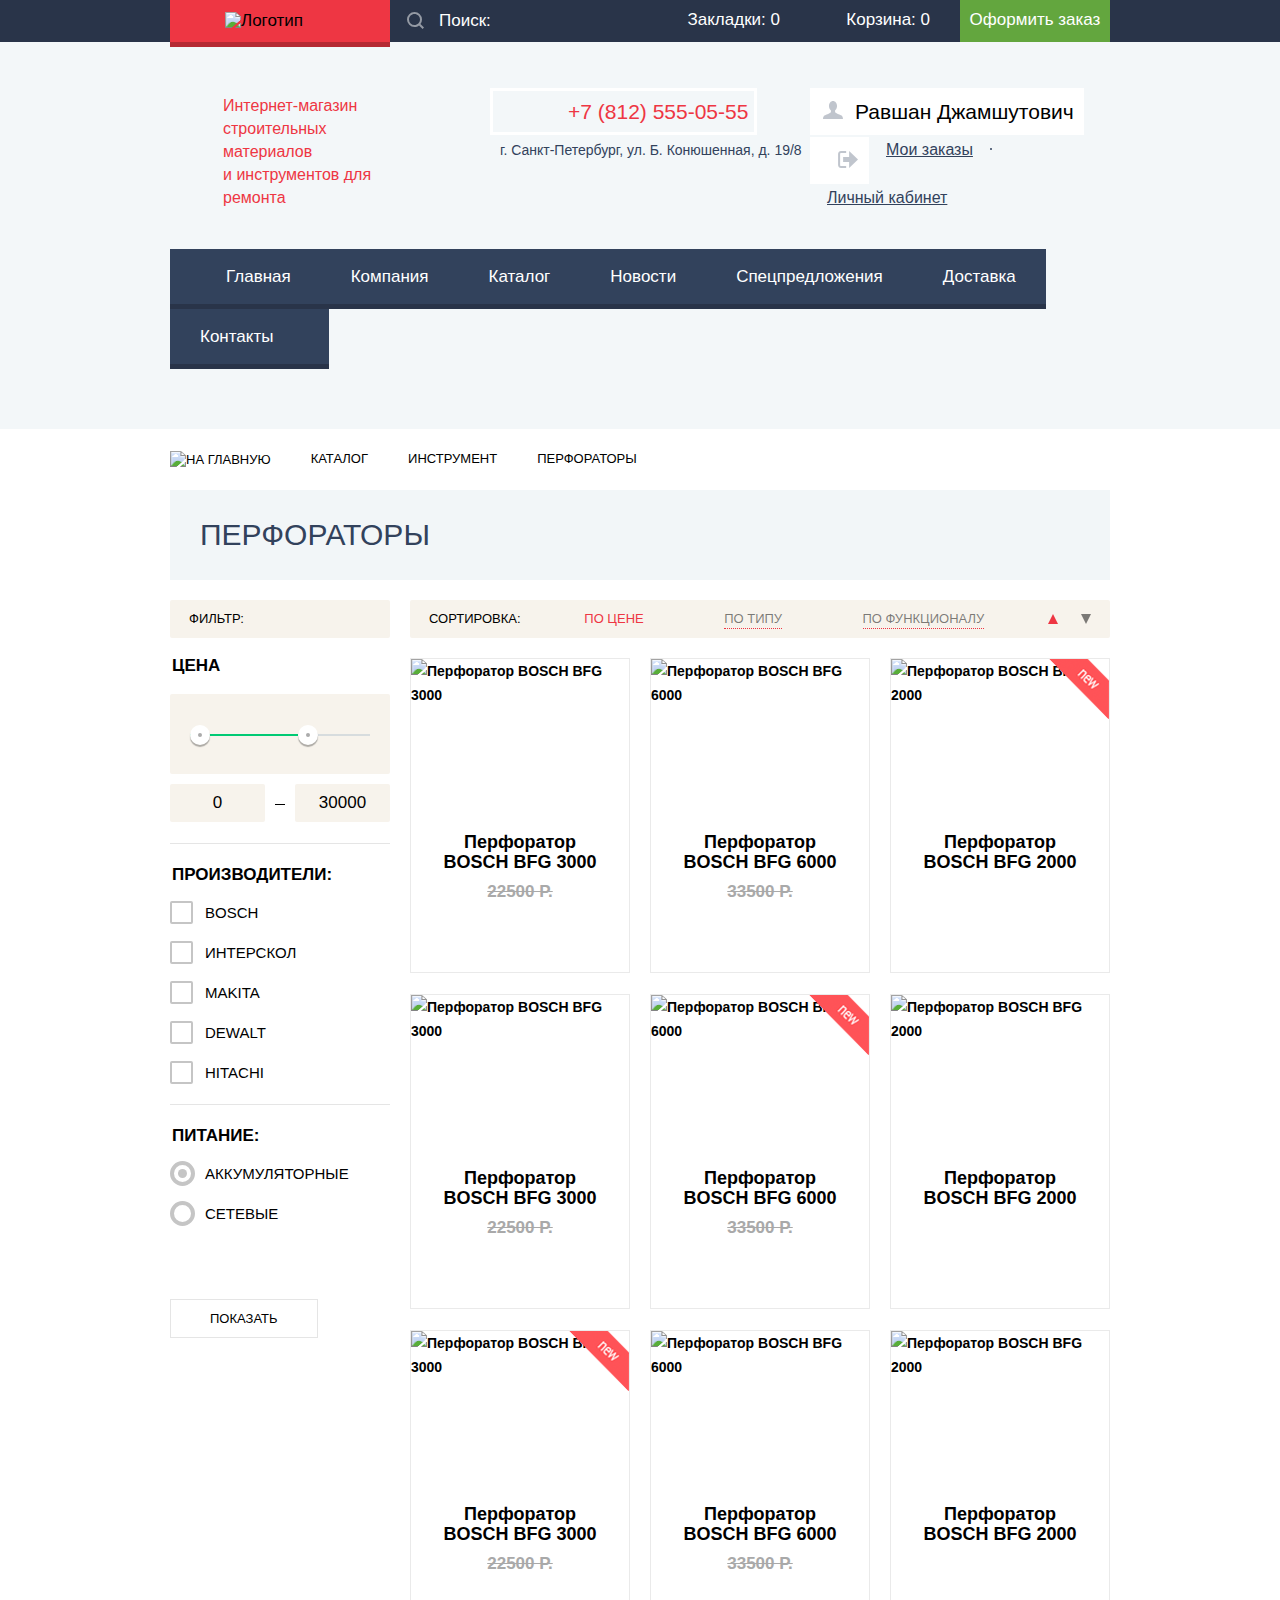
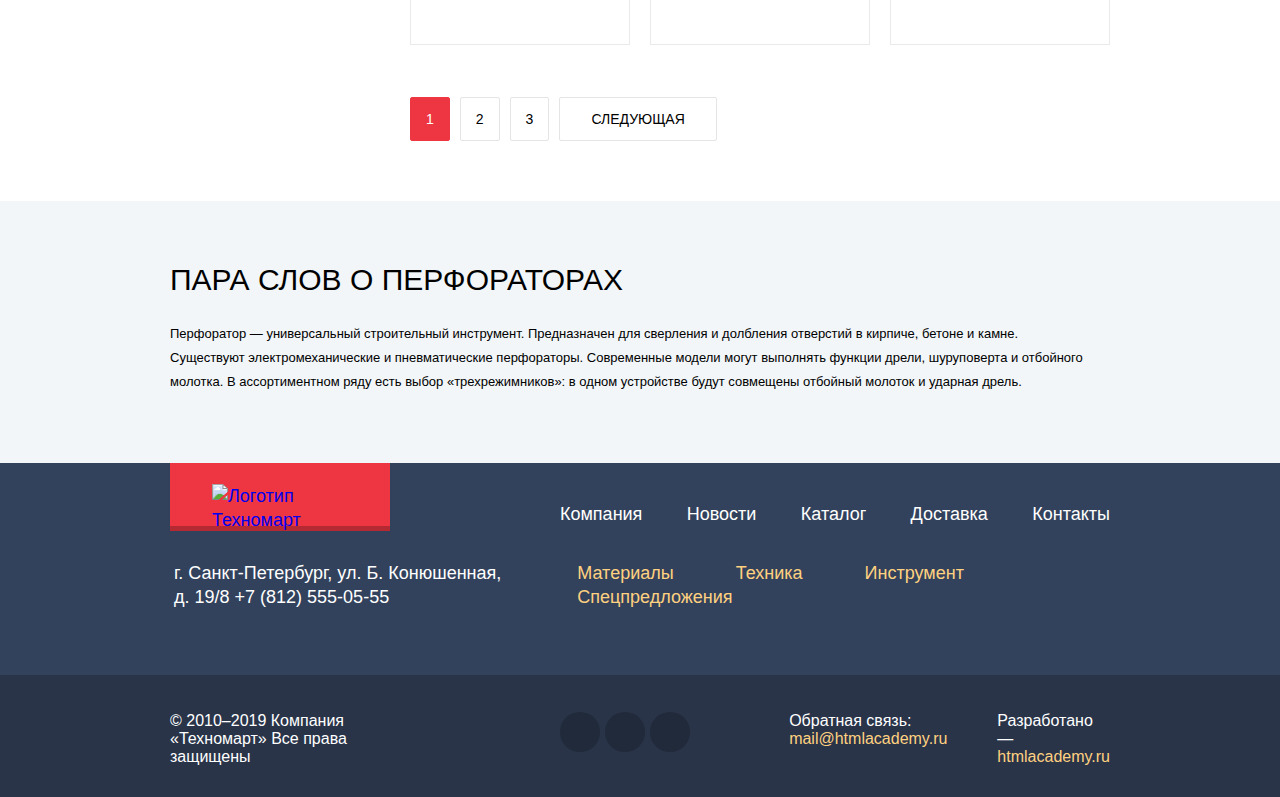
==== commit 3f45ca71: "Обновление от 28.02 20:00 мск" ====
--- a/catalog.html
+++ b/catalog.html
@@ -234,7 +234,7 @@
                   <a class="action-button action-buy" href="#">Купить</a>
                   <a class="action-button action-fav" href="#">В закладки</a>
                 </div>
-                <img  src="img/bfg_3000.jpg" width="" height="" alt="Перфоратор BOSCH BFG 3000" >
+                <img  src="img/bfg_3000.jpg" width="218" height="170" alt="Перфоратор BOSCH BFG 3000" >
                 <h3> Перфоратор BOSCH BFG 3000</h3>
                 <p class="old-price">22500 Р.</p>
                 <p class="price">15500 Р.</p>
@@ -245,7 +245,7 @@
                   <a class="action-button action-buy" href="#">Купить</a>
                   <a class="action-button action-fav" href="#">В закладки</a>
                 </div>
-                <img  src="img/bfg_6000.jpg" width="" height="" alt="Перфоратор BOSCH BFG 6000" >
+                <img  src="img/bfg_6000.jpg" width="218" height="170" alt="Перфоратор BOSCH BFG 6000" >
                 <h3> Перфоратор BOSCH BFG 6000</h3>
                 <p class="old-price">33500 Р.</p>
                 <p class="price">25500 Р.</p>
@@ -256,7 +256,7 @@
                   <a class="action-button action-buy" href="#">Купить</a>
                   <a class="action-button action-fav" href="#">В закладки</a>
                 </div>
-                <img  src="img/bfg_2000.jpg" width="" height="" alt="Перфоратор BOSCH BFG 2000" >
+                <img  src="img/bfg_2000.jpg" width="218" height="170" alt="Перфоратор BOSCH BFG 2000" >
                 <h3 > Перфоратор BOSCH BFG 2000</h3>
                 <p class="old-price"></p>
                 <p class="price">25500 Р.</p>
@@ -267,7 +267,7 @@
                   <a class="action-button action-buy" href="#">Купить</a>
                   <a class="action-button action-fav" href="#">В закладки</a>
                 </div>
-                <img  src="img/bfg_3000.jpg" width="" height="" alt="Перфоратор BOSCH BFG 3000" >
+                <img  src="img/bfg_3000.jpg" width="218" height="170" alt="Перфоратор BOSCH BFG 3000" >
                 <h3> Перфоратор BOSCH BFG 3000</h3>
                 <p class="old-price">22500 Р.</p>
                 <p class="price">15500 Р.</p>
@@ -278,7 +278,7 @@
                   <a class="action-button action-buy" href="#">Купить</a>
                   <a class="action-button action-fav" href="#">В закладки</a>
                 </div>
-                <img  src="img/bfg_6000.jpg" width="" height="" alt="Перфоратор BOSCH BFG 6000" >
+                <img  src="img/bfg_6000.jpg" width="218" height="170" alt="Перфоратор BOSCH BFG 6000" >
                 <h3> Перфоратор BOSCH BFG 6000</h3>
                 <p class="old-price">33500 Р.</p>
                 <p class="price">25500 Р.</p>
@@ -289,7 +289,7 @@
                   <a class="action-button action-buy" href="#">Купить</a>
                   <a class="action-button action-fav" href="#">В закладки</a>
                 </div>
-                <img  src="img/bfg_2000.jpg" width="" height="" alt="Перфоратор BOSCH BFG 2000" >
+                <img  src="img/bfg_2000.jpg" width="218" height="170" alt="Перфоратор BOSCH BFG 2000" >
                 <h3> Перфоратор BOSCH BFG 2000</h3>
                 <p class="old-price"></p>
                 <p class="price">25500 Р.</p>
@@ -300,7 +300,7 @@
                   <a class="action-button action-buy" href="#">Купить</a>
                   <a class="action-button action-fav" href="#">В закладки</a>
                 </div>
-                <img  src="img/bfg_3000.jpg" width="" height="" alt="Перфоратор BOSCH BFG 3000" >
+                <img  src="img/bfg_3000.jpg" width="218" height="170" alt="Перфоратор BOSCH BFG 3000" >
                 <h3> Перфоратор BOSCH BFG 3000</h3>
                 <p class="old-price">22500 Р.</p>
                 <p class="price">25500 Р.</p>
@@ -311,7 +311,7 @@
                   <a class="action-button action-buy" href="#">Купить</a>
                   <a class="action-button action-fav" href="#">В закладки</a>
                 </div>
-                <img  src="img/bfg_6000.jpg" width="" height="" alt="Перфоратор BOSCH BFG 6000" >
+                <img  src="img/bfg_6000.jpg" width="218" height="170" alt="Перфоратор BOSCH BFG 6000" >
                 <h3> Перфоратор BOSCH BFG 6000</h3>
                 <p class="old-price">33500 Р.</p>
                 <p class="price">25500 Р.</p>
@@ -322,7 +322,7 @@
                   <a class="action-button action-buy" href="#">Купить</a>
                   <a class="action-button action-fav" href="#">В закладки</a>
                 </div>
-                <img  src="img/bfg_2000.jpg" width="" height="" alt="Перфоратор BOSCH BFG 2000">
+                <img  src="img/bfg_2000.jpg" width="218" height="170" alt="Перфоратор BOSCH BFG 2000">
                 <h3> Перфоратор BOSCH BFG 2000</h3>
                 <p class="old-price"></p>
                 <p class="price">25500 Р.</p>
@@ -366,16 +366,16 @@
       <div class="container">
         <div class="footer-row">
           <a class="logo footer-logo" href="#main-logo">
-            <img src="img/svg/logo-technomart.svg" width="136" height="21" alt="Логотип Техномарт">
+            <img src="img/svg/logo.svg" width="136" height="21" alt="Логотип Техномарт">
           </a>
 
 
           <ul class="info-navigation">
-            <li class="info-navigation__item"> <a href="#">Компания</a> </li>
-            <li class="info-navigation__item"> <a href="#">Новости</a> </li>
-            <li class="info-navigation__item"> <a href="#">Каталог</a> </li>
-            <li class="info-navigation__item"> <a href="#">Доставка</a> </li>
-            <li class="info-navigation__item"> <a href="#">Контакты</a> </li>
+            <li class="info-navigation-item"> <a href="#">Компания</a> </li>
+            <li class="info-navigation-item"> <a href="#">Новости</a> </li>
+            <li class="info-navigation-item"> <a href="#">Каталог</a> </li>
+            <li class="info-navigation-item"> <a href="#">Доставка</a> </li>
+            <li class="info-navigation-item"> <a href="#">Контакты</a> </li>
           </ul>
 
         </div>
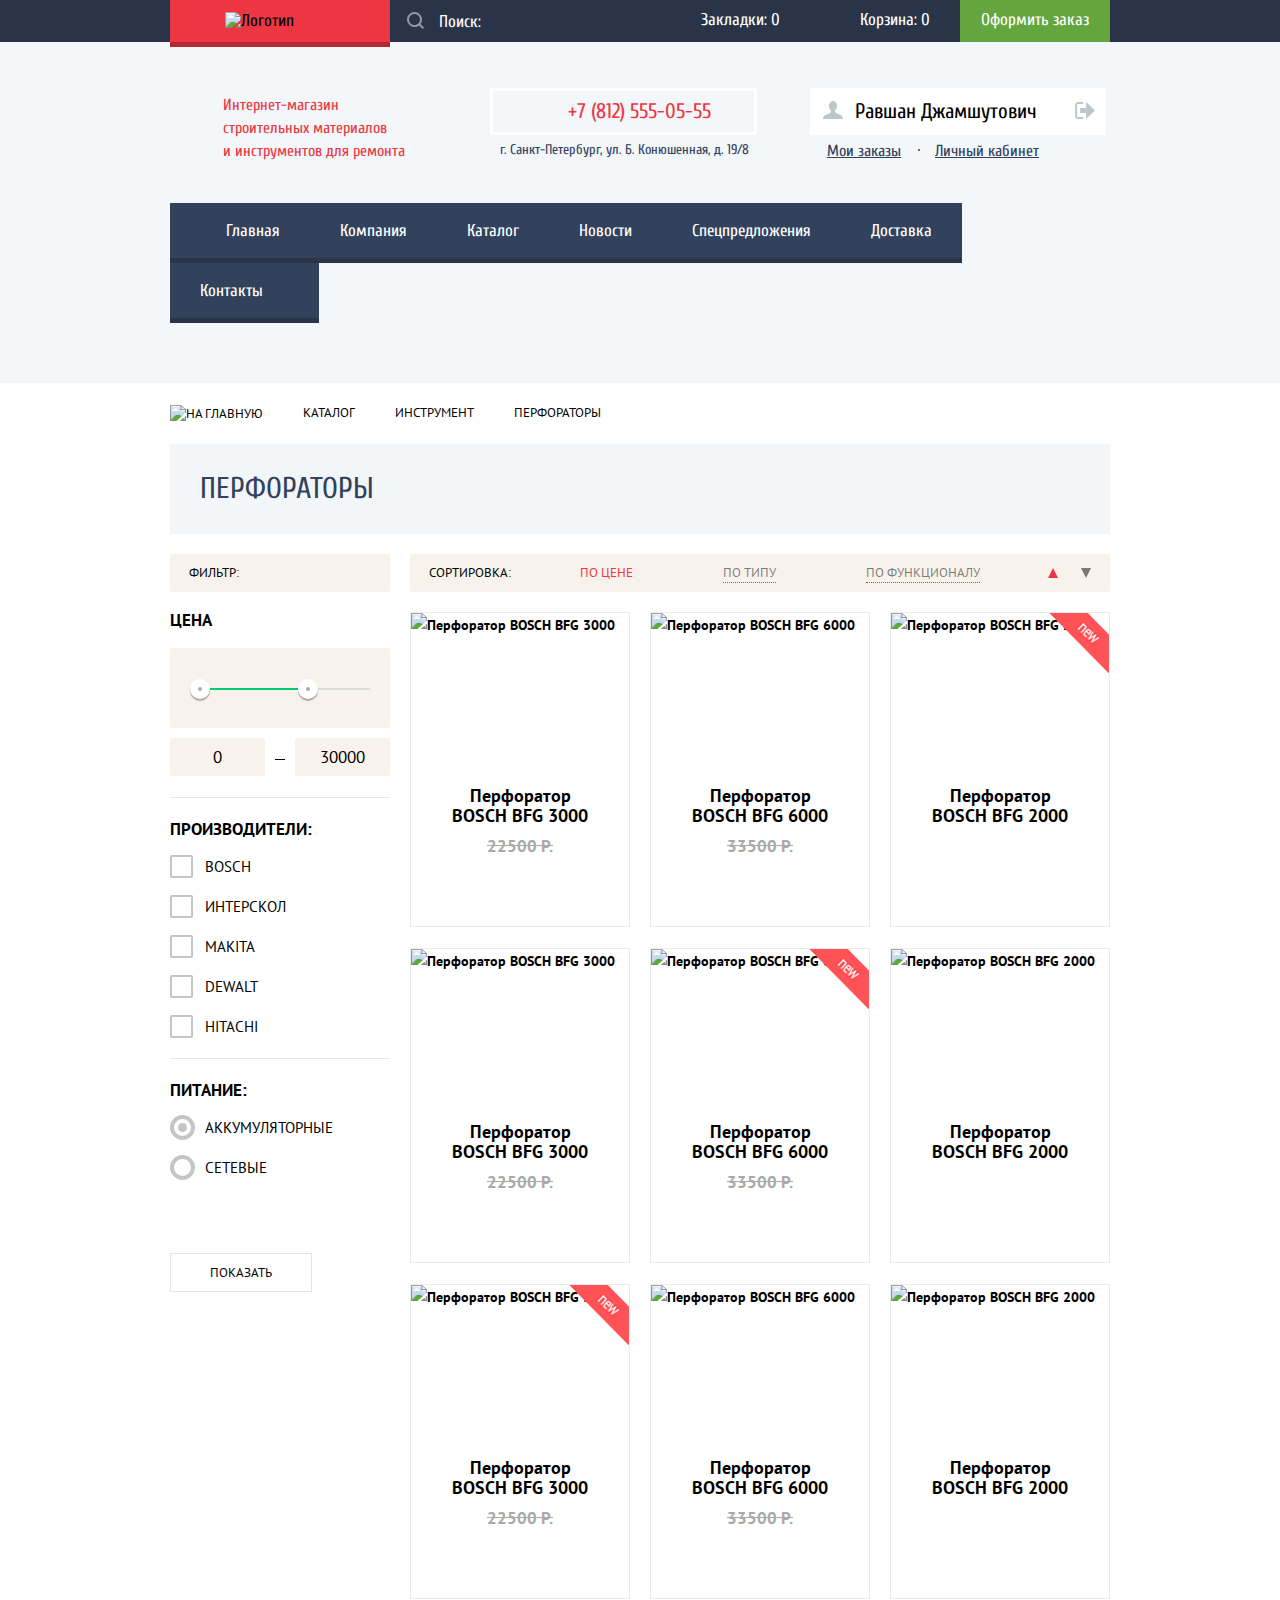
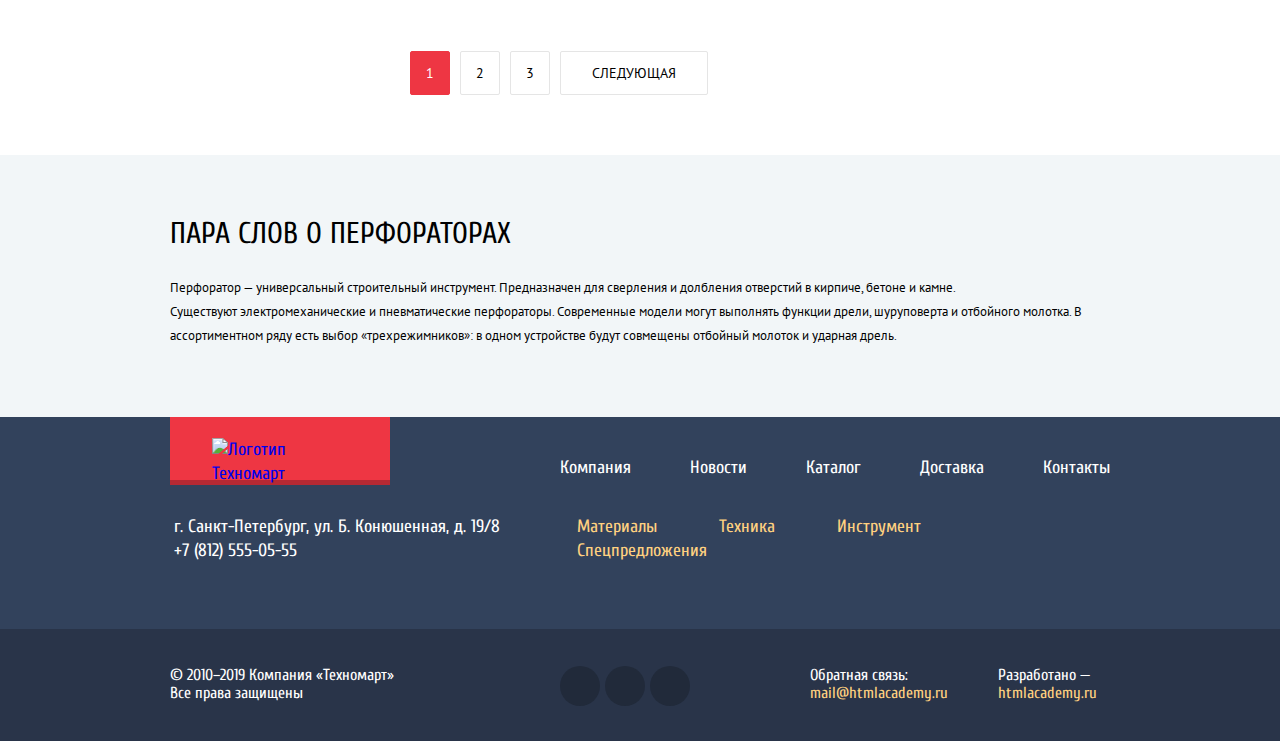
==== commit 520dbaee: "Обновление от 28.02 20:00 мск" ====
--- a/catalog.html
+++ b/catalog.html
@@ -4,7 +4,10 @@
   <meta charset="UTF-8">
 
   <title>Title</title>
-  <link rel="stylesheet" href="css/style.css"/>
+  <link href="https://fonts.googleapis.com/css?family=Cuprum&amp;subset=cyrillic" rel="stylesheet">
+  <link href="https://fonts.googleapis.com/css?family=PT+Sans&amp;subset=cyrillic" rel="stylesheet">
+  <link rel="stylesheet" href="css/normalize.css" >
+  <link rel="stylesheet" href="css/style.css" >
 </head>
 <body>
 
--- a/css/style.css
+++ b/css/style.css
@@ -1619,6 +1619,10 @@
   border-top: none ;
 }
 
+.popup-map > iframe{
+  border: 0;
+}
+
 .close{
   position: absolute;
   top: 9px;
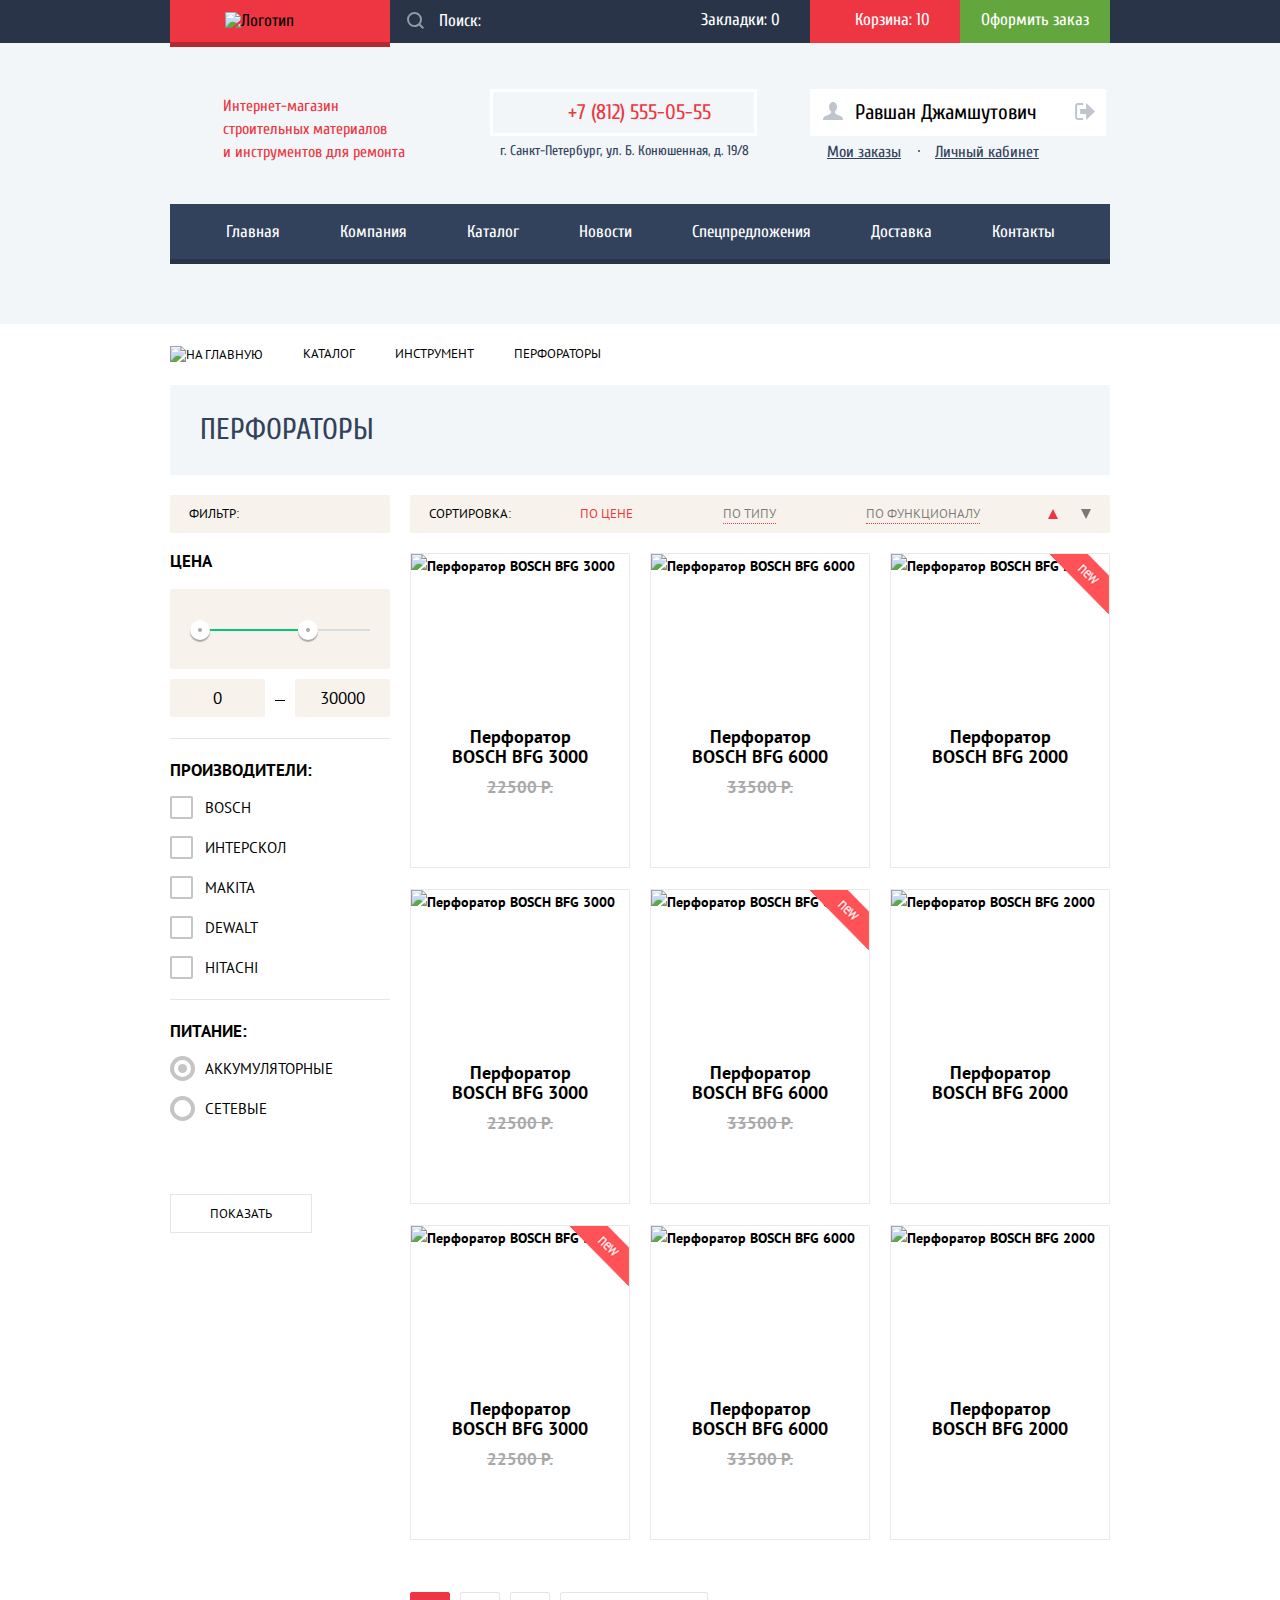
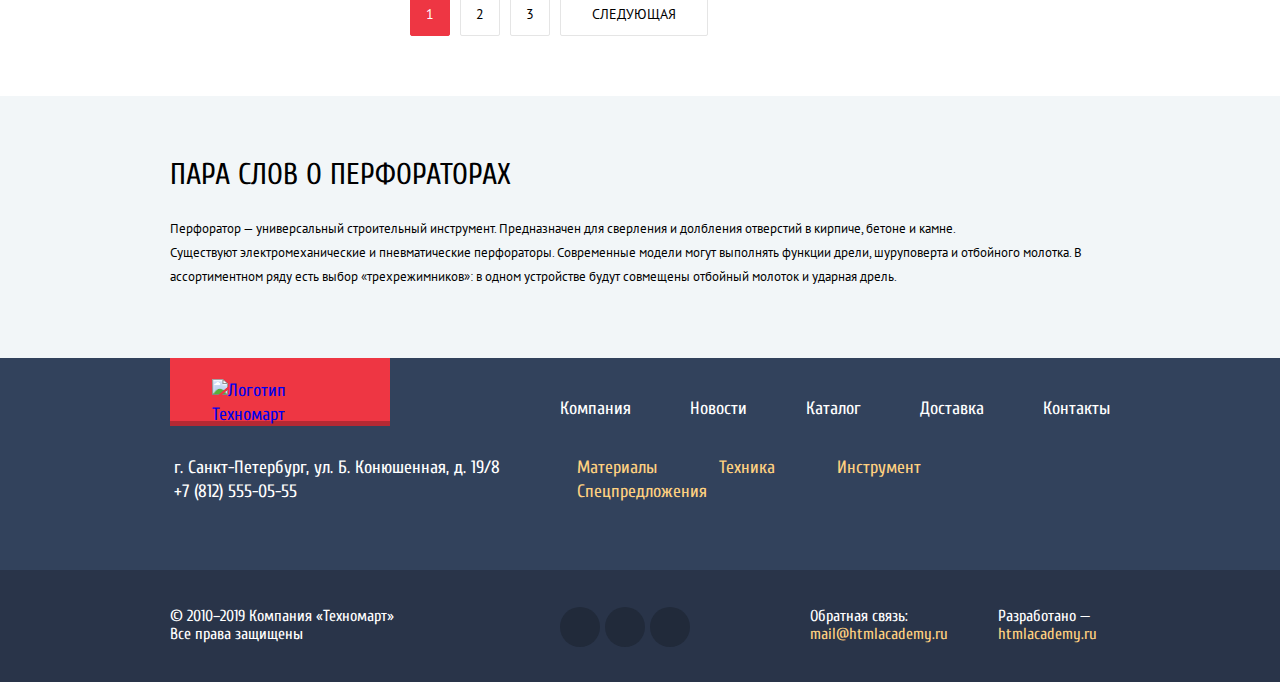
==== commit 9f07868c: "Защита N1" ====
--- a/catalog.html
+++ b/catalog.html
@@ -7,7 +7,7 @@
   <link href="https://fonts.googleapis.com/css?family=Cuprum&amp;subset=cyrillic" rel="stylesheet">
   <link href="https://fonts.googleapis.com/css?family=PT+Sans&amp;subset=cyrillic" rel="stylesheet">
   <link rel="stylesheet" href="css/normalize.css" >
-  <link rel="stylesheet" href="css/style.css" >
+  <link rel="stylesheet" href="css/style-short.css" >
 </head>
 <body>
 
@@ -35,8 +35,8 @@
             Закладки: <span>0</span>
           </a>
 
-          <a class="top-menu-link cart-link" href="#">
-            Корзина: <span>0</span>
+          <a class="top-menu-link cart-link not-emty" href="#">
+            Корзина: <span>10</span>
           </a>
 
           <a class=" top-menu-link checkout-link" href="#">
@@ -445,6 +445,6 @@
 
   </section>
 
-  <script src="js/script.js"></script>
+  <script src="js/script-short.js"></script>
 </body>
 </html>
--- a/css/style-short.css
+++ b/css/style-short.css
@@ -0,0 +1 @@
+.button-red,.top-menu-links a{-webkit-box-sizing:border-box;text-align:center}.cart-link::before,.fav-link::before,.header-phone::before,a.login-link::before{content:''}.catalog-item,.header>.container,.popular-item,.promo-column,.services{-webkit-box-orient:vertical;-webkit-box-direction:normal}.map,.social-button{vertical-align:baseline}html{min-width:960px}body{margin:0;padding:0;font-weight:400;font-family:Cuprum,Arial,sans-serif;font-size:14px;line-height:24px;text-transform:none;color:#000;background-color:#fff}.action-button,.button-red,.popular-title h2,.promo-button,.promo-slide h2{text-transform:uppercase}img{max-width:100%}.button-red{box-sizing:border-box;display:block;padding:14px 20px;font-size:14px;line-height:18px;color:#fff;background-color:#ee3643;border-radius:3px}.button-red:hover{background-color:#ca2c37}.button-red:active{background-color:#ba2732}a{text-decoration:none}header{background-color:#f2f6f8}.top-menu-wrapper{width:100%;background-color:#293449}.container{width:940px;margin:0 auto;padding:0 10px}.top-menu{display:-webkit-box;display:-ms-flexbox;display:flex;font-size:17px;line-height:18px;min-height:42px}.main-logo,.top-menu-links{display:-webkit-box;display:-ms-flexbox}.logo{background-color:#ee3643;-webkit-box-shadow:0 5px 0 0 #b52933;box-shadow:0 5px 0 0 #b52933}.logo:hover{background-color:#ca2c37;-webkit-box-shadow:0 5px 0 0 #9a212a;box-shadow:0 5px 0 0 #9a212a}.logo:active{background-color:#ba2732;-webkit-box-shadow:0 5px 0 0 #8e1e26;box-shadow:0 5px 0 0 #8e1e26}.main-logo{display:flex;width:220px;height:42px}.main-logo img{margin:auto}.checkout-link{background-color:#63a63e}.search-form{display:block;width:270px;position:relative;color:rgba(255,255,255,1)}.search-input{width:100%;height:100%;padding:11px 0 13px 49px;font-family:inherit;font-size:inherit;line-height:inherit;color:#fff;background-color:transparent;border:none;outline:0}.catalog-item,.popular-item,.services p{font-family:"PT Sans",Arial,sans-serif}.search-input::-webkit-input-placeholder{color:#fff}.search-form svg{position:absolute;top:12px;left:17px}.search-input:hover{background-color:#212a3a}.search-input:hover+svg{fill:rgba(255,255,255,1)}.search-input:focus+svg{fill:#ee3643}.search-input:focus{color:#000;background-color:#fff}.top-menu-icon{fill:rgba(255,255,255,.5)}.top-menu-links{display:flex;-ms-flex-wrap:wrap;flex-wrap:wrap;width:450px}.header-row,.header>.container{display:-webkit-box;display:-ms-flexbox}.top-menu-links a{box-sizing:border-box;min-width:150px;padding-top:11px;padding-bottom:13px;color:#fff}.action-fav,.promo-item{-webkit-box-sizing:border-box}a.cart-link,a.fav-link{position:relative;padding-right:30px;text-align:right}.cart-link::before,.fav-link::before{position:absolute;top:12px;left:17px;opacity:.5}.fav-link::before{width:14px;height:16px;background:url(../img/svg/icon-bookmark.svg) center no-repeat}.cart-link::before{width:15px;height:15px;background:url(../img/svg/icon-cart.svg) center no-repeat}.top-menu-links a:active{color:rgba(255,255,255,.5)}.header h1,.header-phone{color:#ee3643;font-weight:inherit}.cart-link:hover,.fav-link:hover{background-color:#212a3a}.cart-link:hover::before,.fav-link:hover::before{opacity:1}.cart-link:active,.fav-link:active{background-color:#161d29}.cart-link:active::before,.fav-link:active::before{opacity:.5}.checkout-link:hover{background-color:#5fbb2d}.checkout-link:active{background-color:#518534}.header>.container{display:flex;-ms-flex-direction:column;flex-direction:column;-webkit-box-pack:justify;-ms-flex-pack:justify;justify-content:space-between;padding:0 10px;margin:0 auto}.header-row{display:flex;-webkit-box-pack:start;-ms-flex-pack:start;justify-content:flex-start;padding-top:46px;margin-bottom:40px}.header h1{width:187px;margin:0 80px 0 0;padding-left:53px;padding-top:6px;font-size:16px;line-height:23px;white-space:pre-line}.header-phone,.user-navigation,.user-navigation-auth{font-size:21px;line-height:21px}.header-phone{margin:0 0 3px;width:186px;padding:10px 0 10px 75px;position:relative;border:3px solid #fff}.header-phone::before{position:absolute;top:10px;left:16px;width:19px;height:19px;background:url(../img/svg/icon-phone.svg) center no-repeat}.header-adress{margin:0;padding-left:10px;font-weight:inherit;color:#32425c}.user-navigation{width:300px;display:-webkit-box;display:-ms-flexbox;display:flex;-ms-flex-wrap:wrap;flex-wrap:wrap;-webkit-box-pack:end;-ms-flex-pack:end;justify-content:flex-end;margin:0 0 0 auto;padding:0;list-style:none}.user-navigation>li:nth-of-type(1){margin-right:20px}.user-navigation a{display:block;padding:13px 24px;color:rgba(0,0,0,1);background-color:#fff}.user-navigation a:hover{color:#ee3643}.user-navigation a:active{color:rgba(0,0,0,.5)}a.login-link{position:relative;padding-left:49px}a.login-link::before{position:absolute;top:14px;left:14px;width:20px;height:17px;background:url(../img/svg/icon-login.svg) center no-repeat;opacity:.5}.profile-extra-link,.profile-link a{position:relative}a.login-link:hover::before{opacity:1}a.login-link:active::before{opacity:.3}.user-navigation-auth{width:300px;display:-webkit-box;display:-ms-flexbox;display:flex;-ms-flex-wrap:wrap;flex-wrap:wrap;-webkit-box-align:start;-ms-flex-align:start;align-items:flex-start;margin:0 0 0 auto;padding:0;list-style:none}.profile-link a{display:block;padding:13px 0;background-color:#fff;color:#000}.user-profile a{padding-left:45px;padding-right:10px}.user-profile a:active{color:rgba(0,0,0,.5)}.profile-logout a{width:59px;min-height:21px}.profile-extra-link a{margin-right:17px;margin-left:17px;text-decoration:underline;color:#32425c;font-size:16px;line-height:18px}.profile-extra-link a:hover{color:#ee3643}.profile-extra-link a:active{color:#32425c;opacity:.5}.profile-extra-link:not(:last-of-type)::after,.profile-logout a::before,.user-profile a::before{position:absolute;content:''}.profile-extra-link:not(:last-of-type)::after{top:50%;left:100%;width:2px;height:2px;border-radius:50%;background-color:#32425c}.user-profile a::before{top:13px;left:13px;width:20px;height:18px;background:url(../img/svg/icon-user.svg) center no-repeat;opacity:.3}.profile-logout a::before{top:14px;right:11px;width:21px;height:17px;background:url(../img/svg/icon-logout.svg) center no-repeat;opacity:.3}.profile-logout a:hover::before,.user-profile a:hover::before{opacity:1}.profile-logout a:active::before,.user-profile a:active::before{opacity:.5}.main-navigation{margin-bottom:60px}.main-navigation-list{width:100%;display:-moz-flex;display:-ms-flex;display:-o-flex;display:-webkit-box;display:-ms-flexbox;display:flex;-ms-flex-wrap:wrap;flex-wrap:wrap;-webkit-box-pack:start;-ms-flex-pack:start;justify-content:flex-start;-webkit-box-align:stretch;-ms-flex-align:stretch;align-items:stretch;margin:0;padding:0;list-style:none}.main-navigation-item a{width:auto;display:block;padding:19px 30px;color:rgba(255,255,255,1);background-color:#32425c;-webkit-box-shadow:0 5px 0 0 #293449;box-shadow:0 5px 0 0 #293449;margin-bottom:5px;font-size:17px;line-height:17px}.main-navigation-item:nth-of-type(1){-webkit-box-flex:1;-ms-flex-positive:1;flex-grow:1;text-align:right}.action-button,.brand a,.price,.promo-button{text-align:center}.main-navigation-item:nth-of-type(7){-webkit-box-flex:1;-ms-flex-positive:1;flex-grow:1}.main-navigation a:hover{background-color:#293449}.main-navigation a:active{background-color:#1d2739;color:rgba(255,255,255,.5)}.promo{display:-webkit-box;display:-ms-flexbox;display:flex;-ms-flex-wrap:wrap;flex-wrap:wrap;padding-top:59px;padding-bottom:53px}.promo-item{box-sizing:border-box;width:300px;margin-bottom:20px;padding-top:20px;padding-left:25px;padding-bottom:20px}.promo-item-name{margin:0 0 15px;font-size:24px;line-height:30px;font-weight:700;color:#fff}.promo-item-1,.promo-item-2,.promo-slider{margin-right:20px}.promo-button{display:block;width:135px;padding:10px 0;background-color:rgba(178,178,178,.4);border-radius:3px;font-size:14px;line-height:18px;color:#fff}.promo-button:hover{background-color:rgba(178,178,178,.7)}.promo-button:active{background-color:rgba(178,178,178,1)}.promo-item-1{background:url(../img/icon-1.png) 213px 50% no-repeat #ffbf47}.promo-item-2{background:url(../img/icon-2.png) 197px 50% no-repeat #3bbce3}.promo-item-3{background:url(../img/icon-3.png) 191px 50% no-repeat #dc91d8}.promo-item-4{background:url(../img/icon-4.png) 196px 50% no-repeat #8ed78f}.promo-item-5{background:url(../img/icon-5.png) 191px 50% no-repeat #ffbf47}.promo-column{display:-webkit-box;display:-ms-flexbox;display:flex;-ms-flex-direction:column;flex-direction:column}.promo-slider{position:relative;width:620px;height:266px;-ms-flex-item-align:start;align-self:flex-start}.promo-slide h2,.promo-slide p{margin:0;padding-left:25px;color:#fff}.brand img,.popular-title h2{-ms-grid-row-align:center;align-self:center}.promo-slider>input{display:none}.promo-slider>button{position:absolute;width:22px;height:40px;z-index:1;border:none;outline:0;cursor:pointer}.next-slide{top:115px;right:25px;background:url(../img/svg/icon-right.svg) center no-repeat}.prev-slide{top:115px;left:25px;background:url(../img/svg/icon-left.svg) center no-repeat}.promo-controls{position:absolute;left:295px;bottom:35px;display:-webkit-box;display:-ms-flexbox;display:flex;width:30px;-webkit-box-pack:justify;-ms-flex-pack:justify;justify-content:space-between;z-index:1}.promo-controls>label{display:block;width:6px;height:6px;border-radius:50%;background-color:#fff;border:2px solid #fff;cursor:pointer}.promo-radio-1:checked~.promo-controls label:nth-of-type(1),.promo-radio-2:checked~.promo-controls label:nth-of-type(2){background-color:#ee3643}.promo-radio-1:checked~.promo-slide:nth-of-type(1),.promo-radio-2:checked~.promo-slide:nth-of-type(2){display:block}.promo-slide{position:relative;display:none;width:100%;height:100%}.promo-slide h2{padding-top:25px;font-size:36px;line-height:36px;font-weight:700}.promo-slide p{font-size:18px;line-height:24px}.promo-slide-1{background:url(../img/slider-image-1.jpg) no-repeat #000}.promo-slide-2{background:url(../img/slider-image-2.jpg) no-repeat #000}.slider-button{position:absolute;left:32px;bottom:22px;width:195px}.popular-title{margin-bottom:21px;padding:25px 25px 25px 30px;display:-webkit-box;display:-ms-flexbox;display:flex;-webkit-box-pack:justify;-ms-flex-pack:justify;justify-content:space-between;-webkit-box-align:baseline;-ms-flex-align:baseline;align-items:baseline;background-color:#f9f5f0}.popular-title h2{-ms-flex-item-align:center;margin:0;color:#32425c;font-size:30px;line-height:30px;font-weight:inherit}.popular-brands-button,.popular-items-button{width:253px}.catalog-items,.popular-items{display:-webkit-box;display:-ms-flexbox;display:flex;-ms-flex-wrap:wrap;flex-wrap:wrap;margin:0 0 0 -20px;padding:0;list-style:none}.catalog-item,.popular-item{position:relative;display:-webkit-box;display:-ms-flexbox;display:flex;-ms-flex-direction:column;flex-direction:column;-webkit-box-align:center;-ms-flex-align:center;align-items:center;margin-left:20px;margin-bottom:21px;padding-bottom:21px;font-weight:700;border:1px solid #eaeaea}.new-item{position:relative}.new-item::before{content:'';position:absolute;width:60px;height:60px;top:0;right:0;background-image:url(../img/new-label.png)}.action{display:none;position:absolute;top:0;left:0;width:218px;padding:44px 0 31px;background-color:#fff}.catalog-item:focus,.catalog-item:hover,.popular-item:focus,.popular-item:hover{border-color:#fff;-webkit-box-shadow:0 10px 25px rgba(41,52,73,.5);box-shadow:0 10px 25px rgba(41,52,73,.5)}.catalog-item:hover .action,.popular-item:hover .action{display:block}.action-button{display:block;width:135px;padding-top:9px;padding-bottom:8px;margin:0 auto;font-size:14px;line-height:18px;border-radius:3px}.brand,.popular-brands{display:-webkit-box;display:-ms-flexbox}.action-buy{position:relative;margin-bottom:10px;color:#fff;background-color:#63a63e;-webkit-box-shadow:0 3px #367315;box-shadow:0 3px #367315}.action-buy::before{content:'';position:absolute;width:15px;height:15px;top:11px;left:12px;background-image:url(../img/svg/icon-cart.svg);opacity:.5}.action-buy:active::before,.action-buy:hover::before{opacity:1}.action-buy:hover{background-color:#5fbb2d}.action-buy:active{background-color:#518534;-webkit-box-shadow:0 3px #518534;box-shadow:0 3px #518534}.action-fav{box-sizing:border-box;color:#32425c;border:3px solid #63a63e}.action-fav:hover{border-color:#32425c}.action-fav:active{opacity:.3}.catalog-item img,.popular-item img{margin-bottom:3px}.catalog-item h3,.popular-item h3{margin:0 auto 28px;width:160px;font-size:18px;line-height:20px;text-align:center}.old-price,.price{font-size:17px;line-height:18px}.sale-item h3{margin-bottom:11px}.old-price{margin:0 0 12px;color:#a9a9a9;text-decoration:line-through}.price{width:100%;margin:0;padding:10px 0;color:#fff;background:url(../img/svg/red-button.svg) center no-repeat}.popular-brands{display:flex;-ms-flex-wrap:wrap;flex-wrap:wrap;padding:0;margin:0 0 85px;list-style:none}.brand{display:flex;margin-right:20px;margin-bottom:20px;border:1px solid #eaeaea}.brand a,.services{display:-webkit-box;display:-ms-flexbox}.brand:nth-of-type(4n){margin-right:0}.brand a{display:flex;width:218px;height:145px;-webkit-box-pack:center;-ms-flex-pack:center;justify-content:center}.brand img{-ms-flex-item-align:center}.services,footer{-ms-flex-direction:column}.brand a:hover{-webkit-box-shadow:0 10px 25px rgba(41,52,73,.5);box-shadow:0 10px 25px rgba(41,52,73,.5)}.brand a:active{-webkit-box-shadow:0 4px 10px rgba(41,52,73,.5);box-shadow:0 4px 10px rgba(41,52,73,.5);opacity:.5}.service-wrap{height:100%;background-color:#f4f8f9}.services{display:flex;flex-direction:column;padding-top:63px}.services h2,.services p{padding:0;font-weight:inherit}.services h2{margin:0 0 27px;font-size:30px;line-height:30px}.services p{margin:0;color:#000;font-size:13px;line-height:24px}.about-us p,.contacts p{font-family:'PT Sans',Arial,sans-serif}.services>p{width:400px;margin-bottom:70px}.service-slider{display:-webkit-box;display:-ms-flexbox;display:flex;-webkit-box-pack:justify;-ms-flex-pack:justify;justify-content:space-between}.service-slider>input{display:none}.service-slider-controls>label{-webkit-box-sizing:border-box;box-sizing:border-box;display:block;width:240px;margin-bottom:1px;padding-left:27px;padding-top:13px;padding-bottom:17px;color:#fff;font-size:21px;line-height:30px;font-weight:700;background-color:#32425c;-webkit-box-shadow:0 1px 0 0 #293449,inset 0 1px 0 0 #405069;box-shadow:0 1px 0 0 #293449,inset 0 1px 0 0 #405069;cursor:pointer}.form-input input,.form-input textarea{-webkit-box-sizing:border-box;outline:0}.service-slider-controls>label:hover{background-color:#293449}.service-slider-controls{position:relative}.service-slider-controls::after{content:" ";position:absolute;right:0;top:-50px;width:10px;height:280px;background:url(../img/shadow.png) center center no-repeat}.credit-radio:checked~.service-slider-controls label:nth-of-type(3),.delivery-radio:checked~.service-slider-controls label:nth-of-type(1),.guarantee-radio:checked~.service-slider-controls label:nth-of-type(2){color:#32425c;background-color:#fff;-webkit-box-shadow:0 1px 0 0 #f5f8fa;box-shadow:0 1px 0 0 #f5f8fa}.service-slides{display:none;width:620px;min-height:285px;margin-bottom:auto}.credit-radio:checked~.service-slides:nth-of-type(4),.delivery-radio:checked~.service-slides:nth-of-type(2),.guarantee-radio:checked~.service-slides:nth-of-type(3){display:block}.service-slides>h3{margin:0 0 35px;padding:0;color:#32425c;font-size:36px;line-height:24px;font-weight:inherit}.info-navigation a,.up-footer{color:#fff}.service-delivery{background:url(../img/delivery.png) right bottom no-repeat}.service-guarantee{background:url(../img/gurantie.png) right bottom no-repeat}.service-credit{background:url(../img/credit.png) right bottom no-repeat}.service-delivery p{width:275px}.service-guarantee p{width:379px}.service-credit p{width:320px;margin-bottom:26px}.credit-send{width:195px}.index-columns{padding-top:82px;padding-bottom:86px;display:-webkit-box;display:-ms-flexbox;display:flex}.about-us{width:540px}.about-us h2{margin:0 0 40px;font-size:30px;line-height:30px;font-weight:inherit}.about-us p{margin:0 0 35px;font-size:13px;line-height:24px;font-weight:inherit}.about-us p:last-of-type{width:390px;margin-bottom:21px}.shipping-methods{margin:0;padding:0;list-style:none;font-size:18px;line-height:20px;font-weight:inherit}.shipping-methods li{position:relative;margin-bottom:21px;padding-left:35px}.shipping-methods li:last-of-type{margin-bottom:40px}.shipping-methods li::before{display:block;margin-right:10px;content:"";width:25px;height:2px;position:absolute;top:8px;left:0;background-color:#ee3643}.more-button{width:220px}.contacts{width:300px;margin-left:auto}.contacts h2,.contacts p{margin:0 0 40px;font-weight:inherit}.contacts h2{font-size:30px;line-height:30px}.contacts p{font-size:13px;line-height:24px}.map{display:inline-block;margin-bottom:40px}.up-footer .container,footer{display:-webkit-box;display:-ms-flexbox;-webkit-box-orient:vertical;-webkit-box-direction:normal}.write-us-button{width:300px;border:none}footer p{margin:0}footer{display:flex;flex-direction:column;-webkit-box-pack:center;-ms-flex-pack:center;justify-content:center}.up-footer .container{display:flex;-ms-flex-direction:column;flex-direction:column}.footer-row,.info-navigation{display:-webkit-box;display:-ms-flexbox}.up-footer{width:100%;font-size:18px;line-height:24px;background-color:#32425c}.footer-row{display:flex;-webkit-box-pack:start;-ms-flex-pack:start;justify-content:flex-start;-webkit-box-align:start;-ms-flex-align:start;align-items:flex-start}.footer-row:last-of-type{padding-top:35px;padding-bottom:48px}.footer-logo{width:220px;height:63px}.footer-logo img{padding:21px 42px}.info-navigation{display:flex;-webkit-box-pack:justify;-ms-flex-pack:justify;justify-content:space-between;width:550px;padding:0;margin-left:170px;margin-top:39px;margin-bottom:0;list-style:none}.info-navigation a:hover{-webkit-box-shadow:inset 0 -1px 0 0 #32425c,inset 0 -2px 0 0 #fff;box-shadow:inset 0 -1px 0 0 #32425c,inset 0 -2px 0 0 #fff}.footer-contacts{width:340px;margin-right:74px;padding-left:4px}.product-navigation{display:-webkit-box;display:-ms-flexbox;display:flex;-ms-flex-wrap:wrap;flex-wrap:wrap;width:550px;padding:0;margin-top:0;margin-left:0;list-style:none}.product-item:not(:last-of-type){margin-right:62px}.product-navigation a{color:#ffd180}.product-navigation a:hover{-webkit-box-shadow:inset 0 -1px 0 0 #32425c,inset 0 -2px 0 0 #ffd180;box-shadow:inset 0 -1px 0 0 #32425c,inset 0 -2px 0 0 #ffd180}.up-footer a:not(.footer-logo):active{opacity:.5;-webkit-box-shadow:none;box-shadow:none}.down-footer{width:100%;background-color:#293449;font-size:16px;line-height:18px;color:#fff}.down-footer .container{display:-webkit-box;display:-ms-flexbox;display:flex;padding-top:37px;padding-bottom:31px}.developers,.developers li,.socials{padding:0;list-style:none}.footer-copyright{width:230px}.socials{width:290px;margin:0;display:-webkit-box;display:-ms-flexbox;display:flex;-webkit-box-pack:end;-ms-flex-pack:end;justify-content:flex-end}.social-button{display:inline-block;margin-left:5px;width:40px;height:40px;border-radius:50%}.social-button:active,.social-button:hover{background-color:#ee3643}.vk{background:url(../img/svg/icon-vk.svg) center no-repeat #212a3a}.fb{background:url(../img/svg/icon-fb.svg) center no-repeat #212a3a}.inst{background:url(../img/svg/icon-insta.svg) center no-repeat #212a3a}.developers{width:300px;display:-webkit-box;display:-ms-flexbox;display:flex;-webkit-box-pack:end;-ms-flex-pack:end;justify-content:flex-end;margin:0 0 0 auto}.developers li{margin:0}.developers li:first-of-type{margin-right:50px}.developers a{color:#ffd180}.developers a:hover{-webkit-box-shadow:inset 0 -1px 0 0 #293449,inset 0 -2px 0 0 #ffd180;box-shadow:inset 0 -1px 0 0 #293449,inset 0 -2px 0 0 #ffd180}.developers a:active{color:#ee3643;-webkit-box-shadow:none;box-shadow:none}.visually-hidden{position:absolute;clip:rect(0 0 0 0);width:1px;height:1px;margin:-1px}.modal{position:fixed;top:50%;left:50%;border-top:7px solid #ff5358;-webkit-box-shadow:0 0 16px 0 rgba(0,0,0,.5);box-shadow:0 0 16px 0 rgba(0,0,0,.5)}.popup-map{display:none;width:940px;height:450px;margin:-225px -470px;border-top:none}.popup-map>iframe{border:0}.close{position:absolute;top:9px;right:9px;width:21px;height:21px;border:none;background-image:url(../img/close-icon.png);background-color:transparent;cursor:pointer;z-index:5}.modal-write-us{display:none;width:620px;margin:-210px -310px;background-color:#fff;border-top:7px solid #ff5358}.input-wrap,.modal-write-us form{display:-webkit-box;display:-ms-flexbox}.modal-write-us form{display:flex;-webkit-box-orient:vertical;-webkit-box-direction:normal;-ms-flex-direction:column;flex-direction:column;-ms-flex-wrap:wrap;flex-wrap:wrap;background-color:#f4f4f4}.input-wrap{display:flex;-ms-flex-wrap:wrap;flex-wrap:wrap;-webkit-box-pack:justify;-ms-flex-pack:justify;justify-content:space-between;padding:45px 80px 37px;background-color:#fff}.form-input,.modal-order-inner{display:-webkit-box;display:-ms-flexbox;-webkit-box-orient:vertical;-webkit-box-direction:normal}.form-input{display:flex;-ms-flex-direction:column;flex-direction:column;margin:0 0 20px;padding:0;text-align:left}.form-input:last-child{margin-bottom:0}.form-input label{margin-bottom:11px;font-size:18px;line-height:18px;color:#000}.form-input input{width:220px;box-sizing:border-box;padding:10px 0 11px 15px;border:3px solid #d7dcde;border-radius:3px}.form-input textarea{width:460px;height:114px;box-sizing:border-box;padding-top:14px;padding-left:17px;border:3px solid #d7dcde;border-radius:3px;resize:none}.form-input input:hover,.form-input textarea:hover{border-color:#b5b5b5}.form-input input:focus,.form-input textarea:focus{border-color:#ee3643}.write-us-form-button{width:460px;margin:37px auto;border:none}.modal-order{display:none;margin:-140px -310px}.modal-order-inner{display:flex;-ms-flex-direction:column;flex-direction:column;-webkit-box-align:stretch;-ms-flex-align:stretch;align-items:stretch;width:620px}.breadcrumbs,.modal-order-buttons{display:-webkit-box;display:-ms-flexbox}.modal-order-buttons{display:flex;-ms-flex-wrap:wrap;flex-wrap:wrap;-webkit-box-pack:center;-ms-flex-pack:center;justify-content:center;padding:37px 0;background:#f1f1f1}.continue-shopping,.modal-order a{width:220px;display:inline-block;vertical-align:baseline}.modal-order p{margin:0;padding:63px 0 70px 180px;font-size:30px;line-height:30px;background:url(../img/svg/icon-mark.svg) 80px 48px no-repeat #fff}.breadcrumbs,.continue-shopping{line-height:18px;text-transform:uppercase}.modal-order a{margin-right:20px}.continue-shopping{-webkit-box-sizing:border-box;box-sizing:border-box;padding:14px 20px;font-family:Cuprum,Arial,sans-serif;font-size:14px;text-align:center;color:#000;background-color:#fff;border:none;border-radius:3px;cursor:pointer}.breadcrumbs,.catalog-columns,.filters{font-family:"PT Sans",Arial,sans-serif}.breadcrumbs{display:flex;margin:0;padding:21px 0;list-style:none;font-size:13px}.breadcrumbs>li{position:relative;margin-right:40px}.breadcrumbs>li:not(:first-of-type)::before{content:'';position:absolute;width:8px;height:12px;top:3px;left:-25px;background:url(../img/svg/icon-right-small.svg) center no-repeat}.home-icon{vertical-align:-1px}.breadcrumbs a{color:#000}.catalog-inner h1{margin:0 0 20px;padding:30px 0 30px 30px;background-color:#f2f6f8;font-size:30px;line-height:30px;color:#32425c;font-weight:inherit;text-transform:uppercase}.catalog-columns{display:-webkit-box;display:-ms-flexbox;display:flex}.catalog-inner h2{margin:0;color:#000;font-size:13px;line-height:18px;font-weight:inherit;text-transform:uppercase}.filters h2{margin-bottom:13px;padding:10px 0 10px 19px;background-color:#f7f3ec;border-radius:2px}.filters{width:220px;margin-right:20px;text-transform:uppercase}.filters fieldset{margin:0 0 75px;padding:0;border:none}.filters fieldset:not(:last-of-type){margin-bottom:16px;padding-bottom:21px;border-bottom:1px solid #e5e5e5}.filters legend{margin:0 0 13px;font-size:17px;line-height:30px;font-weight:700}.catalog-sorting,.pagination-item a{font-weight:inherit;text-transform:uppercase}.filters label{position:relative;display:block;margin-bottom:20px;padding-left:35px;font-size:15px;line-height:20px;cursor:pointer}.filters label:last-of-type{margin-bottom:0}.price-slider{position:relative;margin-bottom:10px;width:220px;height:80px;border-radius:2px;background-color:#f7f3ec}.scale{position:absolute;top:50%;left:20px;width:180px;height:2px;background-color:#d7dcde}.active-scale{display:block;width:60%;height:100%;background-color:#00ca74}.pointer-from,.pointer-to{position:absolute;top:-9px;width:20px;height:20px;background-color:#fff;border-radius:50%;-webkit-box-shadow:0 2px 1px rgba(0,0,0,.3);box-shadow:0 2px 1px rgba(0,0,0,.3);cursor:pointer}.pointer-to{left:60%}.pointer-from::before,.pointer-to::before{content:'';position:absolute;top:8px;left:8px;width:4px;height:4px;background-color:#ababab;border-radius:50%}input[name=price-from],input[name=price-to]{-webkit-box-sizing:border-box;box-sizing:border-box;padding:0;width:95px;height:38px;background-color:#f7f3ec;border:none;border-radius:2px;font-size:17px;line-height:18px;font-family:inherit;text-align:center}.minus-sign{position:relative;top:-3px;display:inline-block;vertical-align:baseline;width:10px;height:1px;margin:0 10px;background-color:#000}.catalog-row,.catalog-sorting{display:-webkit-box;display:-ms-flexbox}.checkbox-indicator::after,.checkbox-indicator::before,.radio-indicator::before{content:'';position:absolute;background-color:#c5c5c5;opacity:0}.checkbox-indicator{position:absolute;top:-2px;left:0;width:19px;height:19px;border:2px solid #c5c5c5;border-radius:2px}.checkbox-indicator::after{-webkit-box-sizing:border-box;box-sizing:border-box;top:-4px;left:12px;width:6px;height:20px;border:1px solid rgba(255,255,255,1);border-bottom:none;-webkit-transform:rotate(45deg);-ms-transform:rotate(45deg);transform:rotate(45deg)}.checkbox-indicator::before{-webkit-box-sizing:border-box;box-sizing:border-box;top:6px;left:5px;width:4px;height:9px;-webkit-transform:rotate(-45deg);-ms-transform:rotate(-45deg);transform:rotate(-45deg);z-index:1}.radio-indicator{-webkit-box-sizing:border-box;box-sizing:border-box;position:absolute;top:-3px;left:0;width:25px;height:25px;border:4px solid #c5c5c5;border-radius:50%}.radio-indicator::before{top:4px;left:4px;width:9px;height:9px;border-radius:50%}input[type=checkbox]:disabled+.checkbox-indicator,input[type=radio]:disabled+.radio-indicator{opacity:.5}input[type=checkbox]:checked+.checkbox-indicator:after,input[type=checkbox]:checked+.checkbox-indicator:before,input[type=radio]:checked+.radio-indicator:before{opacity:1}.filters-checkbox:focus .checkbox-indicator,.filters-checkbox:hover .checkbox-indicator,.filters-radio:focus .radio-indicator,.filters-radio:hover .radio-indicator{border-color:#b5b5b5}.filters-checkbox:focus .checkbox-indicator::after,.filters-checkbox:focus .checkbox-indicator::before,.filters-checkbox:hover .checkbox-indicator::after,.filters-checkbox:hover .checkbox-indicator::before,.filters-radio:focus .radio-indicator::before,.filters-radio:hover .radio-indicator::before{background-color:#b5b5b5}.filters button[type=submit]{padding:10px 39px 9px;font-size:13px;line-height:18px;text-transform:uppercase;background-color:#fff;border:1px solid #e5e5e5}.catalog-row{display:flex;-webkit-box-orient:vertical;-webkit-box-direction:normal;-ms-flex-direction:column;flex-direction:column;-ms-flex-wrap:wrap;flex-wrap:wrap;width:700px}.catalog-sorting{display:flex;-ms-flex-wrap:wrap;flex-wrap:wrap;-webkit-box-pack:justify;-ms-flex-pack:justify;justify-content:space-between;margin-bottom:20px;padding:9.5px 19px;font-size:13px;line-height:18px;background-color:#f7f3ec;border-radius:2px}.sorting-direction,.sorting-function{display:-webkit-box;display:-ms-flexbox}.sorting-direction{display:flex;-ms-flex-wrap:wrap;flex-wrap:wrap;-webkit-box-pack:justify;-ms-flex-pack:justify;justify-content:space-between;width:43px}.sorting-direction-down,.sorting-direction-up{display:inline-block;vertical-align:baseline;width:0;height:0;-ms-flex-item-align:center;-ms-grid-row-align:center;align-self:center;border-left:5.5px solid transparent;border-right:5.5px solid transparent;border-bottom:10px solid rgba(0,0,0,.5)}.sorting-function{display:flex;-webkit-box-pack:justify;-ms-flex-pack:justify;justify-content:space-between;width:400px}.sorting-function a{color:rgba(0,0,0,.5);border-bottom:1px dotted #ee3643}.sorting-function a:hover{color:#000;border-bottom-style:solid}a.active-function,a.active-function:hover{color:#ee3643;border-bottom:none}.sorting-direction-down{-webkit-transform:rotate(180deg);-ms-transform:rotate(180deg);transform:rotate(180deg)}.sorting-direction-down:hover,.sorting-direction-up:hover{border-bottom-color:#000}.active-direction,.active-direction:hover{border-bottom-color:#ee3643}.catalog-items{margin-bottom:31px}.pagination{display:-webkit-box;display:-ms-flexbox;display:flex;margin:0 0 60px;padding:0;list-style:none}.pagination-item{margin-right:10px}.pagination-item a{display:block;padding:9px 15px;border:1px solid #e5e5e5;border-radius:2px;color:#000;font-size:inherit;line-height:inherit}.pagination-item-next a{padding-left:31px;padding-right:31px}.pagination-item a:hover{border-color:#bdc6ca}.pagination-item a:active{border-color:#ee3643}.pagination-item-current a,.pagination-item-current a:active,.pagination-item-current a:hover{background-color:#ee3643;border-color:#ee3643;color:#fff}.few-words{padding-top:64px;padding-bottom:69px;background-color:#f2f6f8}.few-words h3{margin:0 0 27px;font-size:30px;line-height:30px;font-weight:400}.few-words p{margin:0;font-family:"PT Sans",Arial,sans-serif;font-size:13px;line-height:24px;font-weight:400}.modal-show{display:block;-webkit-animation-name:modal-open;animation-name:modal-open;-webkit-animation-duration:.5s;animation-duration:.5s}.close-modal{-webkit-animation-name:modal-close;animation-name:modal-close;-webkit-animation-duration:.5s;animation-duration:.5s}@-webkit-keyframes modal-open{0%{-webkit-transform:translateY(-2000px);transform:translateY(-2000px)}70%{-webkit-transform:translateY(30px);transform:translateY(30px)}90%{-webkit-transform:translateY(-10px);transform:translateY(-10px)}100%{-webkit-transform:translateY(0);transform:translateY(0)}}@keyframes modal-open{0%{-webkit-transform:translateY(-2000px);transform:translateY(-2000px)}70%{-webkit-transform:translateY(30px);transform:translateY(30px)}90%{-webkit-transform:translateY(-10px);transform:translateY(-10px)}100%{-webkit-transform:translateY(0);transform:translateY(0)}}@-webkit-keyframes modal-close{0%{-webkit-transform:translateY(0);transform:translateY(0)}70%{-webkit-transform:translateY(-30px);transform:translateY(-30px)}100%{-webkit-transform:translateY(10000px);transform:translateY(10000px)}}@keyframes modal-close{0%{-webkit-transform:translateY(0);transform:translateY(0)}70%{-webkit-transform:translateY(-30px);transform:translateY(-30px)}100%{-webkit-transform:translateY(10000px);transform:translateY(10000px)}}.not-emty{background-color:#ee3643}.not-emty:hover{background-color:#ca2c37}.not-emty:active{background-color:#ba2732}
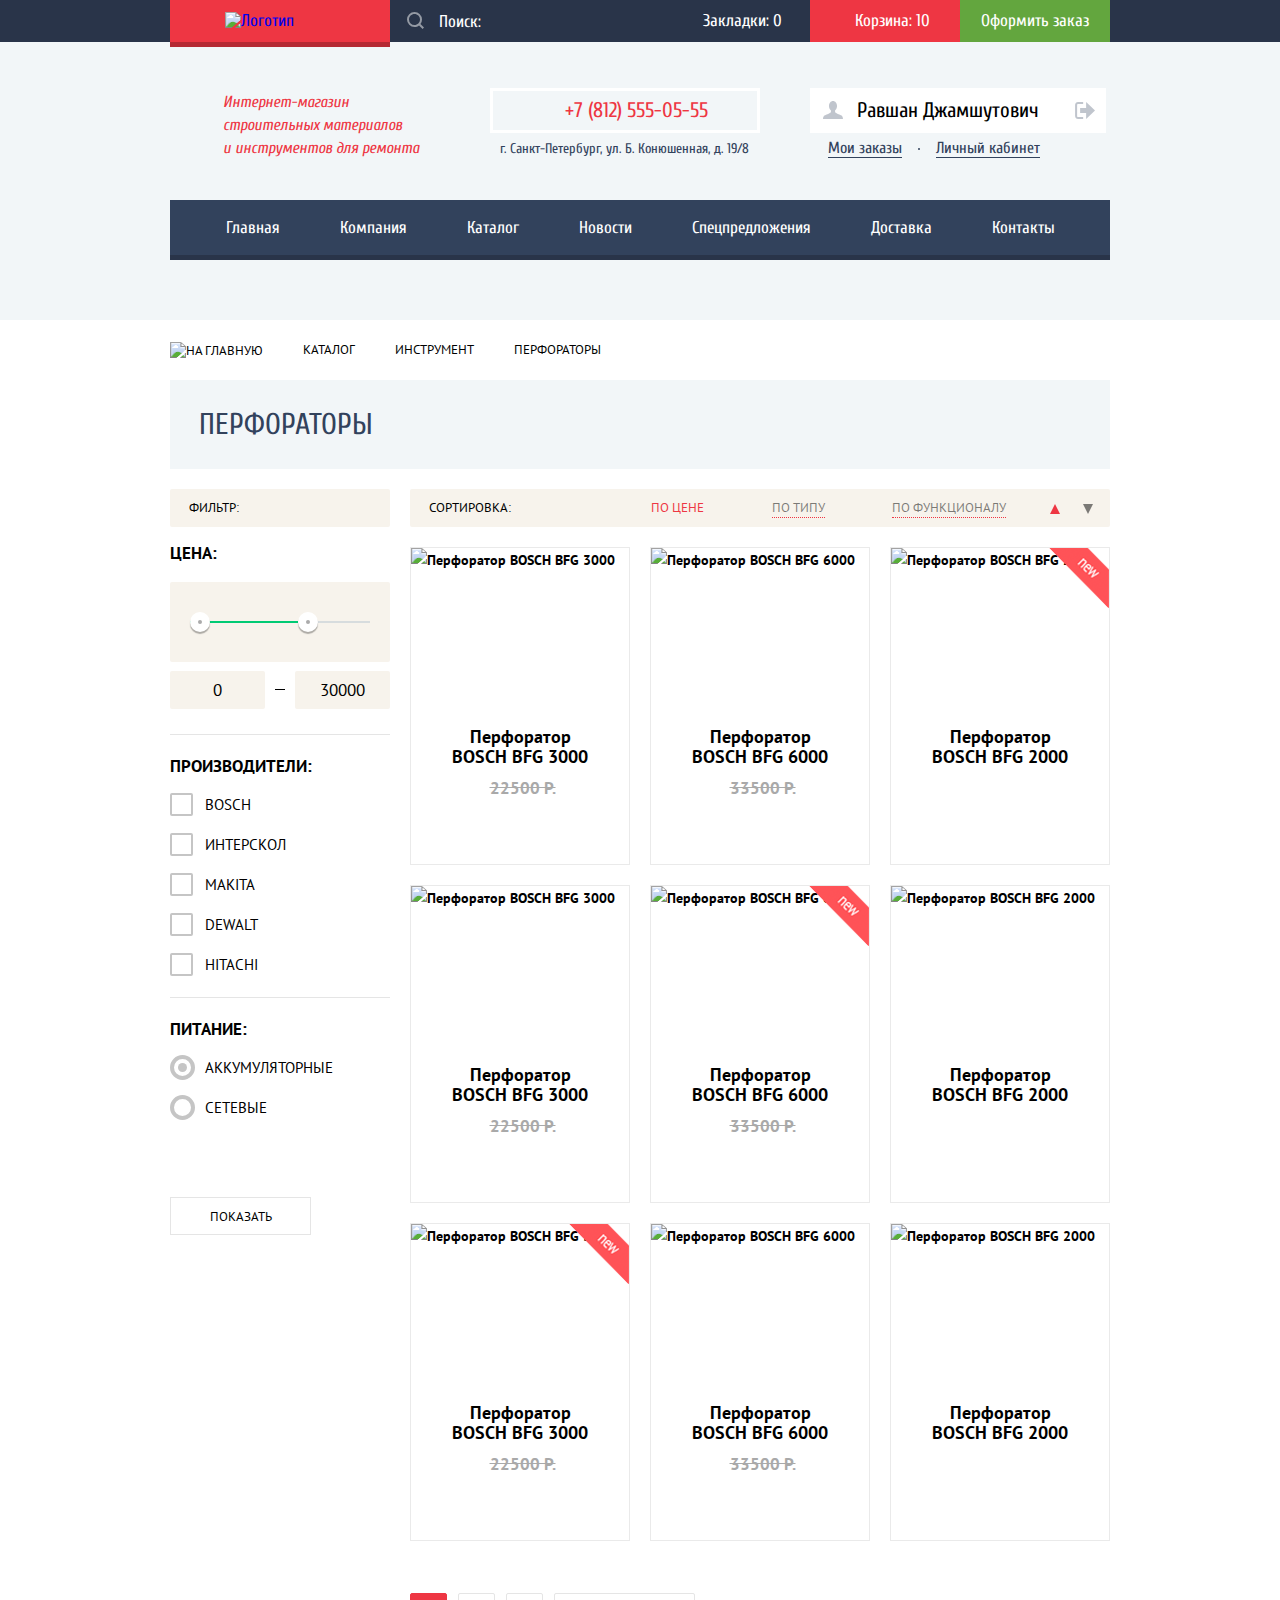
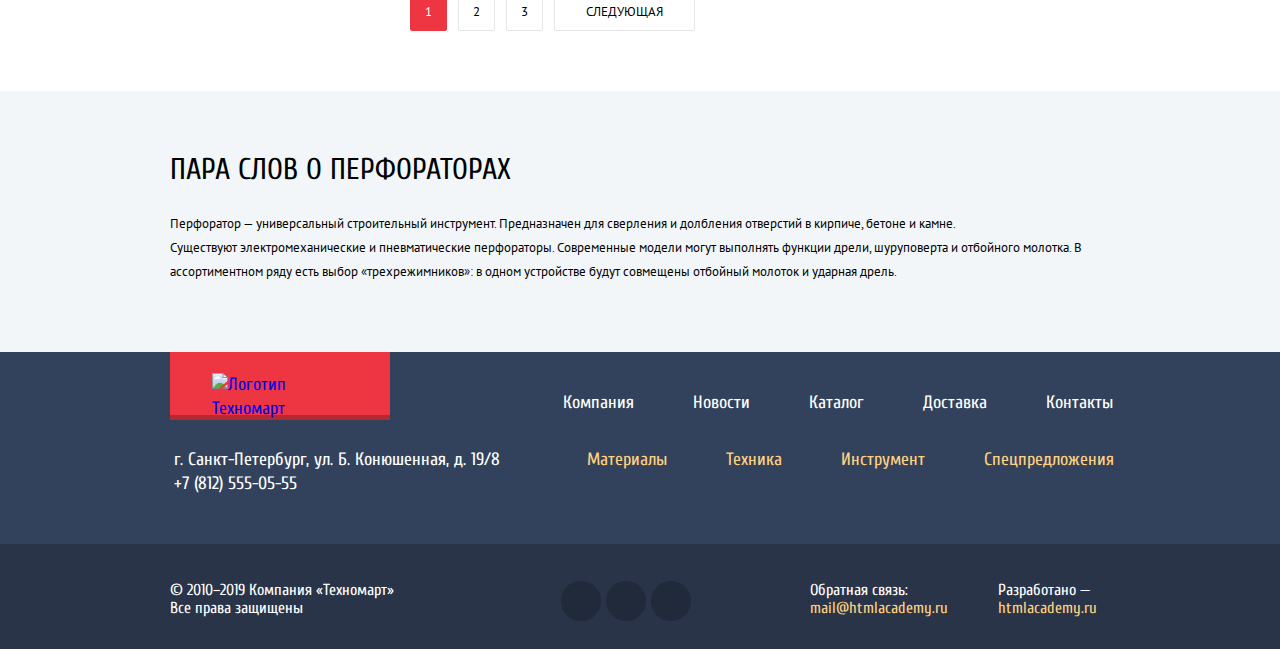
==== commit 2df7b5c4: "Попытка 2" ====
--- a/catalog.html
+++ b/catalog.html
@@ -1,450 +1,437 @@
 <!DOCTYPE html>
 <html lang="ru">
-<head>
-  <meta charset="UTF-8">
-
-  <title>Title</title>
-  <link href="https://fonts.googleapis.com/css?family=Cuprum&amp;subset=cyrillic" rel="stylesheet">
-  <link href="https://fonts.googleapis.com/css?family=PT+Sans&amp;subset=cyrillic" rel="stylesheet">
-  <link rel="stylesheet" href="css/normalize.css" >
-  <link rel="stylesheet" href="css/style-short.css" >
-</head>
-<body>
-
-  <header class="header">
-
-  <div class="top-menu-wrapper">
-    <div class="container">
-      <nav class="top-menu">
-        <a class="logo main-logo" name="main-logo">
-          <img src="img/svg/logo.svg"  alt="Логотип Техномарт"  width="110" height="18">
-        </a>
-
-        <form class="search-form" method="get" name="search-form">
-          <input class="search-input" type="search" name="search" placeholder="Поиск:" autocomplete="off">
-          <svg class="top-menu-icon" xmlns="http://www.w3.org/2000/svg" width="17" height="17"
-               viewBox="0 0 17 17">
-            <path  d="M17 15.586l-3.542-3.542A7.465 7.465 0 0 0 15 7.5 7.5 7.5 0 1 0 7.5 15c1.71
-                   0 3.282-.579 4.544-1.542L15.586 17 17 15.586zM2 7.5C2 4.467 4.467 2 7.5 2 10.532 2 13 4.467 13
-                   7.5c0 3.032-2.468 5.5-5.5 5.5A5.506 5.506 0 0 1 2 7.5z"></path>
-          </svg>
-        </form>
-
-        <div class="top-menu-links">
-          <a class="top-menu-link fav-link" href="#">
-            Закладки: <span>0</span>
-          </a>
-
-          <a class="top-menu-link cart-link not-emty" href="#">
-            Корзина: <span>10</span>
-          </a>
-
-          <a class=" top-menu-link checkout-link" href="#">
-            Оформить заказ
-          </a>
-        </div>
-
-      </nav>
-    </div>
-  </div>
-
-
-  <div class="container">
-    <div class="header-row">
-      <h1>Интернет-магазин
-        строительных материалов
-        и инструментов для ремонта
-      </h1>
-
-
-      <div class="header-info">
-        <a href="#">
-          <p class="header-phone">
-            +7 (812) 555-05-55
-          </p>
-        </a>
-        <p class="header-adress">г. Санкт-Петербург, ул. Б. Конюшенная, д. 19/8</p>
-      </div>
-
-
-
-      <ul class="user-navigation-auth">
-        <li class="profile-link user-profile">
-          <a  href="#">Равшан Джамшутович</a>
-        </li>
-        <li class="profile-link profile-logout">
-          <a  href="#"> <span class="visually-hidden">Выйти</span></a>
-        </li>
-        <li class="profile-extra-link">
-          <a  href="#">Мои заказы</a>
-        </li>
-        <li class="profile-extra-link">
-          <a  href="#">Личный кабинет</a>
-        </li>
-      </ul>
-    </div>
-
-
-    <nav class="main-navigation">
-      <ul class="main-navigation-list">
-        <li class="main-navigation-item">
-          <a >Главная</a>
-        </li>
-        <li class="main-navigation-item">
-          <a href="#">Компания</a>
-        </li>
-        <li class="main-navigation-item">
-          <a href="#">Каталог</a>
-        </li>
-        <li class="main-navigation-item">
-          <a href="#">Новости</a>
-        </li>
-        <li class="main-navigation-item">
-          <a href="#">Спецпредложения</a>
-        </li>
-        <li class="main-navigation-item">
-          <a href="#">Доставка</a>
-        </li>
-        <li class="main-navigation-item">
-          <a href="#">Контакты</a>
-        </li>
-      </ul >
-    </nav>
-  </div>
-
-
-</header>
-
-
-  <main class="catalog-inner">
-
-    <div class="container">
-      <ul class="breadcrumbs">
-        <li>
-          <a href="index.html">
-            <img class="home-icon" src="img/svg/icon-home.svg" width="15" height="12" alt="На Главную">
-          </a>
-        </li>
-        <li>
-          <a href="#">Каталог</a>
-        </li>
-        <li>
-          <a href="#">Инструмент</a>
-        </li>
-        <li class="breadcrumbs-current">
-          Перфораторы
-        </li>
-      </ul>
-
-      <h1 class="page-title">Перфораторы</h1>
-
-      <div class="catalog-columns">
-        <section class="filters">
-          <h2>Фильтр:</h2>
-          <form>
-
-            <fieldset>
-              <legend>Цена</legend>
-              <div class="price-slider">
-                <span class="scale">
-                  <span class="active-scale"></span>
-                <span class="pointer-from"></span>
-                <span class="pointer-to"></span>
-                </span>
-
-              </div>
-              <input class="price-from" name="price-from" type="text" value="0" pattern="[0-9]+"
-                     title="min-price"><span
-              class="minus-sign"></span><input class="price-to" name="price-to" type="text" value="30000"
-                                               pattern="[0-9]+" title="max-price">
-            </fieldset>
-
-            <fieldset class="">
-              <legend>Производители:</legend>
-              <label class="filters-checkbox">
-                <input class="visually-hidden" type="checkbox" name="bosch">
-                <span class="checkbox-indicator"></span>
-                Bosch
-              </label>
-              <label class="filters-checkbox">
-                <input class="visually-hidden" type="checkbox" name="interscol">
-                <span class="checkbox-indicator"></span>
-                Интерскол
-              </label>
-              <label class="filters-checkbox">
-                <input class="visually-hidden" type="checkbox" name="makita">
-                <span class="checkbox-indicator"></span>
-                Makita
-              </label>
-              <label class="filters-checkbox">
-                <input class="visually-hidden" type="checkbox" name="dewalt">
-                <span class="checkbox-indicator"></span>
-                Dewalt
-              </label>
-              <label class="filters-checkbox">
-                <input class="visually-hidden" type="checkbox" name="hitachi">
-                <span class="checkbox-indicator"></span>
-                Hitachi
-              </label>
-            </fieldset>
-
-            <fieldset>
-              <legend>Питание:</legend>
-              <label  class="filters-radio">
-                <input class="visually-hidden" type="radio" name="power-supply" value="Аккумуляторные" checked >
-                <span class="radio-indicator"></span>
-                Аккумуляторные
-              </label>
-              <label class="filters-radio">
-                <input class="visually-hidden" type="radio" name="power-supply" value="Сетевые">
-                <span class="radio-indicator"></span>
-                Сетевые
-              </label>
-            </fieldset>
-
-            <button type="submit">показать</button>
-          </form>
-          <!--Форма фильтра-->
-        </section>
-
-        <div class="catalog-row">
-
-          <div class="catalog-sorting">
-          <h2>Сортировка:</h2>
-            <div class="sorting-function">
-
-              <a  class="active-function" href="">по цене</a>
-              <a  href="">по типу</a>
-              <a  href=""> по функционалу</a>
-
+  <head>
+    <meta charset="UTF-8">
+    <title>Перфораторы - Каталог Магазина "Техномарт"</title>
+    <link href="https://fonts.googleapis.com/css?family=Cuprum:400,400i,700&amp;subset=cyrillic" rel="stylesheet">
+    <link href="https://fonts.googleapis.com/css?family=PT+Sans:400,400i,700&amp;subset=cyrillic" rel="stylesheet">
+    <link rel="stylesheet" href="css/normalize.css">
+    <link rel="stylesheet" href="css/style-short.css">
+  </head>
+  <body>
+    <header class="header">
+
+      <div class="top-menu-wrapper">
+        <div class="container">
+          <nav class="top-menu">
+            <a class="logo main-logo" name="main-logo" href="index.html">
+              <img src="img/svg/logo.svg" alt="Логотип Техномарт" width="110" height="18">
+            </a>
+
+            <form class="search-form" method="get" name="search-form">
+              <input class="search-input" type="search" name="search" placeholder="Поиск:" autocomplete="off">
+              <svg class="top-menu-icon" xmlns="http://www.w3.org/2000/svg" width="17" height="17"
+                   viewBox="0 0 17 17">
+                <path d="M17 15.586l-3.542-3.542A7.465 7.465 0 0 0 15 7.5 7.5 7.5 0 1 0 7.5 15c1.71
+                       0 3.282-.579 4.544-1.542L15.586 17 17 15.586zM2 7.5C2 4.467 4.467 2 7.5 2 10.532 2 13 4.467 13
+                       7.5c0 3.032-2.468 5.5-5.5 5.5A5.506 5.506 0 0 1 2 7.5z"></path>
+              </svg>
+            </form>
+
+            <div class="top-menu-links">
+              <a class="top-menu-link fav-link" href="#">
+                Закладки: <span>0</span>
+              </a>
+
+              <a class="top-menu-link cart-link not-emty" href="#">
+                Корзина: <span>10</span>
+              </a>
+
+              <a class=" top-menu-link checkout-link" href="#">
+                Оформить заказ
+              </a>
             </div>
 
-            <div class="sorting-direction">
-              <a class="sorting-direction-up active-direction" href=""></a>
-              <a class="sorting-direction-down" href=""></a>
-            </div>
-
-
+          </nav>
+        </div>
+      </div>
+
+
+      <div class="container">
+        <div class="header-row">
+          <h1>Интернет-магазин
+            строительных материалов
+            и инструментов для ремонта
+          </h1>
+
+          <div class="header-info">
+            <a href="#">
+              <p class="header-phone">
+                +7 (812) 555-05-55
+              </p>
+            </a>
+            <p class="header-adress">г. Санкт-Петербург, ул. Б. Конюшенная, д. 19/8</p>
           </div>
 
-          <section class="catalog">
-
-            <h3 class="visually-hidden">Каталог товаров</h3>
-
-            <ul class="catalog-items ">
-              <li class="catalog-item sale-item">
-                <div class="action">
-                  <a class="action-button action-buy" href="#">Купить</a>
-                  <a class="action-button action-fav" href="#">В закладки</a>
-                </div>
-                <img  src="img/bfg_3000.jpg" width="218" height="170" alt="Перфоратор BOSCH BFG 3000" >
-                <h3> Перфоратор BOSCH BFG 3000</h3>
-                <p class="old-price">22500 Р.</p>
-                <p class="price">15500 Р.</p>
-              </li>
-
-              <li class="catalog-item sale-item">
-                <div class="action">
-                  <a class="action-button action-buy" href="#">Купить</a>
-                  <a class="action-button action-fav" href="#">В закладки</a>
-                </div>
-                <img  src="img/bfg_6000.jpg" width="218" height="170" alt="Перфоратор BOSCH BFG 6000" >
-                <h3> Перфоратор BOSCH BFG 6000</h3>
-                <p class="old-price">33500 Р.</p>
-                <p class="price">25500 Р.</p>
-              </li>
-
-              <li class="catalog-item new-item ">
-                <div class="action">
-                  <a class="action-button action-buy" href="#">Купить</a>
-                  <a class="action-button action-fav" href="#">В закладки</a>
-                </div>
-                <img  src="img/bfg_2000.jpg" width="218" height="170" alt="Перфоратор BOSCH BFG 2000" >
-                <h3 > Перфоратор BOSCH BFG 2000</h3>
-                <p class="old-price"></p>
-                <p class="price">25500 Р.</p>
-              </li>
-
-              <li class="catalog-item sale-item">
-                <div class="action">
-                  <a class="action-button action-buy" href="#">Купить</a>
-                  <a class="action-button action-fav" href="#">В закладки</a>
-                </div>
-                <img  src="img/bfg_3000.jpg" width="218" height="170" alt="Перфоратор BOSCH BFG 3000" >
-                <h3> Перфоратор BOSCH BFG 3000</h3>
-                <p class="old-price">22500 Р.</p>
-                <p class="price">15500 Р.</p>
-              </li>
-
-              <li class="catalog-item new-item sale-item">
-                <div class="action">
-                  <a class="action-button action-buy" href="#">Купить</a>
-                  <a class="action-button action-fav" href="#">В закладки</a>
-                </div>
-                <img  src="img/bfg_6000.jpg" width="218" height="170" alt="Перфоратор BOSCH BFG 6000" >
-                <h3> Перфоратор BOSCH BFG 6000</h3>
-                <p class="old-price">33500 Р.</p>
-                <p class="price">25500 Р.</p>
-              </li>
-
-              <li class="catalog-item">
-                <div class="action">
-                  <a class="action-button action-buy" href="#">Купить</a>
-                  <a class="action-button action-fav" href="#">В закладки</a>
-                </div>
-                <img  src="img/bfg_2000.jpg" width="218" height="170" alt="Перфоратор BOSCH BFG 2000" >
-                <h3> Перфоратор BOSCH BFG 2000</h3>
-                <p class="old-price"></p>
-                <p class="price">25500 Р.</p>
-              </li>
-
-              <li class="catalog-item new-item sale-item">
-                <div class="action">
-                  <a class="action-button action-buy" href="#">Купить</a>
-                  <a class="action-button action-fav" href="#">В закладки</a>
-                </div>
-                <img  src="img/bfg_3000.jpg" width="218" height="170" alt="Перфоратор BOSCH BFG 3000" >
-                <h3> Перфоратор BOSCH BFG 3000</h3>
-                <p class="old-price">22500 Р.</p>
-                <p class="price">25500 Р.</p>
-              </li>
-
-              <li class="catalog-item sale-item">
-                <div class="action">
-                  <a class="action-button action-buy" href="#">Купить</a>
-                  <a class="action-button action-fav" href="#">В закладки</a>
-                </div>
-                <img  src="img/bfg_6000.jpg" width="218" height="170" alt="Перфоратор BOSCH BFG 6000" >
-                <h3> Перфоратор BOSCH BFG 6000</h3>
-                <p class="old-price">33500 Р.</p>
-                <p class="price">25500 Р.</p>
-              </li>
-
-              <li class="catalog-item">
-                <div class="action">
-                  <a class="action-button action-buy" href="#">Купить</a>
-                  <a class="action-button action-fav" href="#">В закладки</a>
-                </div>
-                <img  src="img/bfg_2000.jpg" width="218" height="170" alt="Перфоратор BOSCH BFG 2000">
-                <h3> Перфоратор BOSCH BFG 2000</h3>
-                <p class="old-price"></p>
-                <p class="price">25500 Р.</p>
-              </li>
-            </ul>
-
-            <ul class="pagination">
-              <li class="pagination-item pagination-item-current">
-                <a href="#" class="pagination-link">1</a>
-              </li>
-              <li class="pagination-item">
-                <a href="#" class="pagination-link">2</a>
-              </li>
-              <li class="pagination-item">
-                <a href="#" class="pagination-link">3</a>
-              </li>
-              <li class="pagination-item pagination-item-next">
-                <a href="#" class="pagination-link">Следующая</a>
-              </li>
-            </ul>
-          </section>
-        </div>
-
-      </div>
-    </div>
-    <section class="few-words">
+          <ul class="user-navigation-auth">
+            <li class="profile-link user-profile">
+              <a href="#">Равшан Джамшутович</a>
+            </li>
+            <li class="profile-link profile-logout" >
+              <a href="#" title="Выйти"> <span class="visually-hidden">Выйти</span></a>
+            </li>
+            <li class="profile-extra-link">
+              <a href="#">Мои заказы</a>
+            </li>
+            <li class="profile-extra-link">
+              <a href="#">Личный кабинет</a>
+            </li>
+          </ul>
+        </div>
+
+        <nav class="main-navigation">
+          <ul class="main-navigation-list">
+            <li class="main-navigation-item">
+              <a>Главная</a>
+            </li>
+            <li class="main-navigation-item">
+              <a href="#">Компания</a>
+            </li>
+            <li class="main-navigation-item">
+              <a href="#">Каталог</a>
+            </li>
+            <li class="main-navigation-item">
+              <a href="#">Новости</a>
+            </li>
+            <li class="main-navigation-item">
+              <a href="#">Спецпредложения</a>
+            </li>
+            <li class="main-navigation-item">
+              <a href="#">Доставка</a>
+            </li>
+            <li class="main-navigation-item">
+              <a href="#">Контакты</a>
+            </li>
+          </ul>
+        </nav>
+      </div>
+    </header>
+
+    <main class="catalog-inner">
+
       <div class="container">
-        <h3>ПАРА СЛОВ О ПЕРФОРАТОРАХ</h3>
-        <p>Перфоратор — универсальный строительный инструмент. Предназначен для сверления и долбления отверстий
-          в кирпиче, бетоне и камне. <br>
-          Существуют электромеханические и пневматические перфораторы. Современные модели могут выполнять функции дрели, шуруповерта и отбойного молотка. В ассортиментном ряду есть выбор «трехрежимников»: в одном устройстве будут совмещены отбойный молоток и ударная дрель.</p>
-
-      </div>
-
-    </section>
-  </main>
-
-  <footer>
-
-    <div class="up-footer">
-      <div class="container">
-        <div class="footer-row">
-          <a class="logo footer-logo" href="#main-logo">
-            <img src="img/svg/logo.svg" width="136" height="21" alt="Логотип Техномарт">
-          </a>
-
-
-          <ul class="info-navigation">
-            <li class="info-navigation-item"> <a href="#">Компания</a> </li>
-            <li class="info-navigation-item"> <a href="#">Новости</a> </li>
-            <li class="info-navigation-item"> <a href="#">Каталог</a> </li>
-            <li class="info-navigation-item"> <a href="#">Доставка</a> </li>
-            <li class="info-navigation-item"> <a href="#">Контакты</a> </li>
-          </ul>
-
-        </div>
-
-        <div class="footer-row">
-
-          <p class="footer-contacts">
-            г. Санкт-Петербург, ул. Б. Конюшенная, д. 19/8
-            +7 (812) 555-05-55
-          </p>
-          <ul class="product-navigation">
-            <li class="product-item" > <a href="#">Материалы</a> </li>
-            <li class="product-item"> <a href="#">Техника</a> </li>
-            <li class="product-item"> <a href="#">Инструмент</a> </li>
-            <li class="product-item"> <a href="#">Спецпредложения</a> </li>
-          </ul>
-        </div>
-      </div>
-    </div>
-
-    <div class="down-footer">
-      <div class="container">
-
-        <p class="footer-copyright">
-          © 2010–2019 Компания «Техномарт»
-          Все права защищены
-        </p>
-
-        <ul class="socials">
-          <li> <a class="social-button vk" href="#"> </a> </li>
-          <li> <a class="social-button fb" href="#"></a>  </li>
-          <li> <a class="social-button inst" href="#"> </a> </li>
-        </ul>
-
-
-        <ul class="developers">
+        <ul class="breadcrumbs">
           <li>
-            Обратная связь:
-            <a class="mail" href="#">mail@htmlacademy.ru</a>
+            <a href="index.html">
+              <img class="home-icon" src="img/svg/icon-home.svg" width="15" height="12" alt="На Главную">
+            </a>
           </li>
           <li>
-            Разработано —
-            <a class="url" href="https://htmlacademy.ru/intensive/htmlcss">htmlacademy.ru</a>
+            <a href="#">Каталог</a>
+          </li>
+          <li>
+            <a href="#">Инструмент</a>
+          </li>
+          <li class="breadcrumbs-current">
+            Перфораторы
           </li>
         </ul>
 
-      </div>
-    </div>
-  </footer>
-
-  <section class="modal modal-order">
+        <h1 class="page-title">Перфораторы</h1>
+
+        <div class="catalog-columns">
+          <section class="filters">
+            <h2>Фильтр:</h2>
+            <form>
+
+              <fieldset>
+                <legend>Цена:</legend>
+                <div class="price-slider">
+                    <span class="scale">
+                      <span class="active-scale"></span>
+                    <span class="pointer-from"></span>
+                    <span class="pointer-to"></span>
+                    </span>
+
+                </div>
+                <input class="price-from" name="price-from" type="text" value="0" pattern="[0-9]+"
+                       title="min-price"><span
+                class="minus-sign"></span><input class="price-to" name="price-to" type="text" value="30000"
+                                                 pattern="[0-9]+" title="max-price">
+              </fieldset>
+
+              <fieldset class="">
+                <legend>Производители:</legend>
+                <label class="filters-checkbox">
+                  <input class="visually-hidden" type="checkbox" name="bosch">
+                  <span class="checkbox-indicator"></span>
+                  Bosch
+                </label>
+                <label class="filters-checkbox">
+                  <input class="visually-hidden" type="checkbox" name="interscol">
+                  <span class="checkbox-indicator"></span>
+                  Интерскол
+                </label>
+                <label class="filters-checkbox">
+                  <input class="visually-hidden" type="checkbox" name="makita">
+                  <span class="checkbox-indicator"></span>
+                  Makita
+                </label>
+                <label class="filters-checkbox">
+                  <input class="visually-hidden" type="checkbox" name="dewalt">
+                  <span class="checkbox-indicator"></span>
+                  Dewalt
+                </label>
+                <label class="filters-checkbox">
+                  <input class="visually-hidden" type="checkbox" name="hitachi">
+                  <span class="checkbox-indicator"></span>
+                  Hitachi
+                </label>
+              </fieldset>
+
+              <fieldset>
+                <legend>Питание:</legend>
+                <label class="filters-radio">
+                  <input class="visually-hidden" type="radio" name="power-supply" value="Аккумуляторные" checked>
+                  <span class="radio-indicator"></span>
+                  Аккумуляторные
+                </label>
+                <label class="filters-radio">
+                  <input class="visually-hidden" type="radio" name="power-supply" value="Сетевые">
+                  <span class="radio-indicator"></span>
+                  Сетевые
+                </label>
+              </fieldset>
+
+              <button type="submit">показать</button>
+            </form>
+            <!--Форма фильтра-->
+          </section>
+
+          <div class="catalog-row">
+
+            <div class="catalog-sorting">
+              <h2>Сортировка:</h2>
+              <div class="sorting-function">
+
+                <a class="active-function" href="">по цене</a>
+                <a href="">по типу</a>
+                <a href=""> по функционалу</a>
+
+              </div>
+
+              <div class="sorting-direction">
+                <a class="sorting-direction-up active-direction" href="" title="Сортировать по возрастанию"></a>
+                <a class="sorting-direction-down" href="" title="Сортировать по убыванию"></a>
+              </div>
+
+
+            </div>
+
+            <section class="catalog">
+
+              <h3 class="visually-hidden">Каталог товаров</h3>
+
+              <ul class="catalog-items ">
+                <li class="catalog-item sale-item">
+                  <div class="action">
+                    <a class="action-button action-buy" href="#">Купить</a>
+                    <a class="action-button action-fav" href="#">В закладки</a>
+                  </div>
+                  <img src="img/bfg_3000.jpg" width="218" height="170" alt="Перфоратор BOSCH BFG 3000">
+                  <h3> Перфоратор BOSCH BFG 3000</h3>
+                  <p class="old-price">22500 Р.</p>
+                  <p class="price">15500 Р.</p>
+                </li>
+
+                <li class="catalog-item sale-item">
+                  <div class="action">
+                    <a class="action-button action-buy" href="#">Купить</a>
+                    <a class="action-button action-fav" href="#">В закладки</a>
+                  </div>
+                  <img src="img/bfg_6000.jpg" width="218" height="170" alt="Перфоратор BOSCH BFG 6000">
+                  <h3> Перфоратор BOSCH BFG 6000</h3>
+                  <p class="old-price">33500 Р.</p>
+                  <p class="price">25500 Р.</p>
+                </li>
+
+                <li class="catalog-item new-item ">
+                  <div class="action">
+                    <a class="action-button action-buy" href="#">Купить</a>
+                    <a class="action-button action-fav" href="#">В закладки</a>
+                  </div>
+                  <img src="img/bfg_2000.jpg" width="218" height="170" alt="Перфоратор BOSCH BFG 2000">
+                  <h3> Перфоратор BOSCH BFG 2000</h3>
+                  <p class="old-price"></p>
+                  <p class="price">25500 Р.</p>
+                </li>
+
+                <li class="catalog-item sale-item">
+                  <div class="action">
+                    <a class="action-button action-buy" href="#">Купить</a>
+                    <a class="action-button action-fav" href="#">В закладки</a>
+                  </div>
+                  <img src="img/bfg_3000.jpg" width="218" height="170" alt="Перфоратор BOSCH BFG 3000">
+                  <h3> Перфоратор BOSCH BFG 3000</h3>
+                  <p class="old-price">22500 Р.</p>
+                  <p class="price">15500 Р.</p>
+                </li>
+
+                <li class="catalog-item new-item sale-item">
+                  <div class="action">
+                    <a class="action-button action-buy" href="#">Купить</a>
+                    <a class="action-button action-fav" href="#">В закладки</a>
+                  </div>
+                  <img src="img/bfg_6000.jpg" width="218" height="170" alt="Перфоратор BOSCH BFG 6000">
+                  <h3> Перфоратор BOSCH BFG 6000</h3>
+                  <p class="old-price">33500 Р.</p>
+                  <p class="price">25500 Р.</p>
+                </li>
+
+                <li class="catalog-item">
+                  <div class="action">
+                    <a class="action-button action-buy" href="#">Купить</a>
+                    <a class="action-button action-fav" href="#">В закладки</a>
+                  </div>
+                  <img src="img/bfg_2000.jpg" width="218" height="170" alt="Перфоратор BOSCH BFG 2000">
+                  <h3> Перфоратор BOSCH BFG 2000</h3>
+                  <p class="old-price"></p>
+                  <p class="price">25500 Р.</p>
+                </li>
+
+                <li class="catalog-item new-item sale-item">
+                  <div class="action">
+                    <a class="action-button action-buy" href="#">Купить</a>
+                    <a class="action-button action-fav" href="#">В закладки</a>
+                  </div>
+                  <img src="img/bfg_3000.jpg" width="218" height="170" alt="Перфоратор BOSCH BFG 3000">
+                  <h3> Перфоратор BOSCH BFG 3000</h3>
+                  <p class="old-price">22500 Р.</p>
+                  <p class="price">25500 Р.</p>
+                </li>
+
+                <li class="catalog-item sale-item">
+                  <div class="action">
+                    <a class="action-button action-buy" href="#">Купить</a>
+                    <a class="action-button action-fav" href="#">В закладки</a>
+                  </div>
+                  <img src="img/bfg_6000.jpg" width="218" height="170" alt="Перфоратор BOSCH BFG 6000">
+                  <h3> Перфоратор BOSCH BFG 6000</h3>
+                  <p class="old-price">33500 Р.</p>
+                  <p class="price">25500 Р.</p>
+                </li>
+
+                <li class="catalog-item">
+                  <div class="action">
+                    <a class="action-button action-buy" href="#">Купить</a>
+                    <a class="action-button action-fav" href="#">В закладки</a>
+                  </div>
+                  <img src="img/bfg_2000.jpg" width="218" height="170" alt="Перфоратор BOSCH BFG 2000">
+                  <h3> Перфоратор BOSCH BFG 2000</h3>
+                  <p class="old-price"></p>
+                  <p class="price">25500 Р.</p>
+                </li>
+              </ul>
+
+              <ul class="pagination">
+                <li class="pagination-item pagination-item-current">
+                  <a href="#" class="pagination-link">1</a>
+                </li>
+                <li class="pagination-item">
+                  <a href="#" class="pagination-link">2</a>
+                </li>
+                <li class="pagination-item">
+                  <a href="#" class="pagination-link">3</a>
+                </li>
+                <li class="pagination-item pagination-item-next">
+                  <a href="#" class="pagination-link">Следующая</a>
+                </li>
+              </ul>
+            </section>
+          </div>
+
+        </div>
+      </div>
+      <section class="few-words">
+        <div class="container">
+          <h3>ПАРА СЛОВ О ПЕРФОРАТОРАХ</h3>
+          <p>Перфоратор — универсальный строительный инструмент. Предназначен для сверления и долбления отверстий
+            в кирпиче, бетоне и камне. <br>
+            Существуют электромеханические и пневматические перфораторы. Современные модели могут выполнять функции
+            дрели, шуруповерта и отбойного молотка. В ассортиментном ряду есть выбор «трехрежимников»: в одном
+            устройстве будут совмещены отбойный молоток и ударная дрель.</p>
+
+        </div>
+
+      </section>
+    </main>
+
+    <footer class="footer">
+      <div class="up-footer">
+        <div class="container">
+          <div class="footer-row">
+            <a class="logo footer-logo" href="#main-logo">
+              <img src="img/svg/logo.svg" width="136" height="22" alt="Логотип Техномарт">
+            </a>
+
+
+            <ul class="info-navigation">
+              <li class="info-navigation-item"><a href="#">Компания</a></li>
+              <li class="info-navigation-item"><a href="#">Новости</a></li>
+              <li class="info-navigation-item"><a href="#">Каталог</a></li>
+              <li class="info-navigation-item"><a href="#">Доставка</a></li>
+              <li class="info-navigation-item"><a href="#">Контакты</a></li>
+            </ul>
+
+          </div>
+
+          <div class="footer-row">
+
+            <p class="footer-contacts">
+              г. Санкт-Петербург, ул. Б. Конюшенная, д. 19/8
+              +7 (812) 555-05-55
+            </p>
+            <ul class="product-navigation">
+              <li class="product-item"><a href="#">Материалы</a></li>
+              <li class="product-item"><a href="#">Техника</a></li>
+              <li class="product-item"><a href="#">Инструмент</a></li>
+              <li class="product-item"><a href="#">Спецпредложения</a></li>
+            </ul>
+          </div>
+        </div>
+      </div>
+
+      <div class="down-footer">
+        <div class="container">
+
+          <p class="footer-copyright">
+            © 2010–2019 Компания «Техномарт»
+            Все права защищены
+          </p>
+
+          <ul class="socials">
+            <li><a class="social-button vk" href="#"> </a></li>
+            <li><a class="social-button fb" href="#"></a></li>
+            <li><a class="social-button inst" href="#"> </a></li>
+          </ul>
+
+
+          <ul class="developers">
+            <li>
+              Обратная связь:
+              <a class="mail" href="#">mail@htmlacademy.ru</a>
+            </li>
+            <li>
+              Разработано —
+              <a class="url" href="https://htmlacademy.ru/intensive/htmlcss">htmlacademy.ru</a>
+            </li>
+          </ul>
+
+        </div>
+      </div>
+    </footer>
+
+    <section class="modal modal-order">
       <div class="modal-order-inner">
         <p>Товар добавлен в корзину!</p>
         <div class="modal-order-buttons">
           <a class="button-red" href="#">ОФОРМИТЬ ЗАКАЗ</a>
-          <button onclick="closeModalOrder();"  class="continue-shopping">ПРОДОЛЖИТЬ ПОКУПКИ</button>
-        </div>
-      </div>
-
-
-
-      <button onclick="closeModalOrder();" class="close"></button>
-
-
-  </section>
-
-  <script src="js/script-short.js"></script>
-</body>
+          <button class="continue-shopping">ПРОДОЛЖИТЬ ПОКУПКИ</button>
+        </div>
+      </div>
+      <button class="close"></button>
+    </section>
+
+    <script src="js/script-short.js"></script>
+  </body>
 </html>
--- a/css/style-short.css
+++ b/css/style-short.css
@@ -1 +1 @@
-.button-red,.top-menu-links a{-webkit-box-sizing:border-box;text-align:center}.cart-link::before,.fav-link::before,.header-phone::before,a.login-link::before{content:''}.catalog-item,.header>.container,.popular-item,.promo-column,.services{-webkit-box-orient:vertical;-webkit-box-direction:normal}.map,.social-button{vertical-align:baseline}html{min-width:960px}body{margin:0;padding:0;font-weight:400;font-family:Cuprum,Arial,sans-serif;font-size:14px;line-height:24px;text-transform:none;color:#000;background-color:#fff}.action-button,.button-red,.popular-title h2,.promo-button,.promo-slide h2{text-transform:uppercase}img{max-width:100%}.button-red{box-sizing:border-box;display:block;padding:14px 20px;font-size:14px;line-height:18px;color:#fff;background-color:#ee3643;border-radius:3px}.button-red:hover{background-color:#ca2c37}.button-red:active{background-color:#ba2732}a{text-decoration:none}header{background-color:#f2f6f8}.top-menu-wrapper{width:100%;background-color:#293449}.container{width:940px;margin:0 auto;padding:0 10px}.top-menu{display:-webkit-box;display:-ms-flexbox;display:flex;font-size:17px;line-height:18px;min-height:42px}.main-logo,.top-menu-links{display:-webkit-box;display:-ms-flexbox}.logo{background-color:#ee3643;-webkit-box-shadow:0 5px 0 0 #b52933;box-shadow:0 5px 0 0 #b52933}.logo:hover{background-color:#ca2c37;-webkit-box-shadow:0 5px 0 0 #9a212a;box-shadow:0 5px 0 0 #9a212a}.logo:active{background-color:#ba2732;-webkit-box-shadow:0 5px 0 0 #8e1e26;box-shadow:0 5px 0 0 #8e1e26}.main-logo{display:flex;width:220px;height:42px}.main-logo img{margin:auto}.checkout-link{background-color:#63a63e}.search-form{display:block;width:270px;position:relative;color:rgba(255,255,255,1)}.search-input{width:100%;height:100%;padding:11px 0 13px 49px;font-family:inherit;font-size:inherit;line-height:inherit;color:#fff;background-color:transparent;border:none;outline:0}.catalog-item,.popular-item,.services p{font-family:"PT Sans",Arial,sans-serif}.search-input::-webkit-input-placeholder{color:#fff}.search-form svg{position:absolute;top:12px;left:17px}.search-input:hover{background-color:#212a3a}.search-input:hover+svg{fill:rgba(255,255,255,1)}.search-input:focus+svg{fill:#ee3643}.search-input:focus{color:#000;background-color:#fff}.top-menu-icon{fill:rgba(255,255,255,.5)}.top-menu-links{display:flex;-ms-flex-wrap:wrap;flex-wrap:wrap;width:450px}.header-row,.header>.container{display:-webkit-box;display:-ms-flexbox}.top-menu-links a{box-sizing:border-box;min-width:150px;padding-top:11px;padding-bottom:13px;color:#fff}.action-fav,.promo-item{-webkit-box-sizing:border-box}a.cart-link,a.fav-link{position:relative;padding-right:30px;text-align:right}.cart-link::before,.fav-link::before{position:absolute;top:12px;left:17px;opacity:.5}.fav-link::before{width:14px;height:16px;background:url(../img/svg/icon-bookmark.svg) center no-repeat}.cart-link::before{width:15px;height:15px;background:url(../img/svg/icon-cart.svg) center no-repeat}.top-menu-links a:active{color:rgba(255,255,255,.5)}.header h1,.header-phone{color:#ee3643;font-weight:inherit}.cart-link:hover,.fav-link:hover{background-color:#212a3a}.cart-link:hover::before,.fav-link:hover::before{opacity:1}.cart-link:active,.fav-link:active{background-color:#161d29}.cart-link:active::before,.fav-link:active::before{opacity:.5}.checkout-link:hover{background-color:#5fbb2d}.checkout-link:active{background-color:#518534}.header>.container{display:flex;-ms-flex-direction:column;flex-direction:column;-webkit-box-pack:justify;-ms-flex-pack:justify;justify-content:space-between;padding:0 10px;margin:0 auto}.header-row{display:flex;-webkit-box-pack:start;-ms-flex-pack:start;justify-content:flex-start;padding-top:46px;margin-bottom:40px}.header h1{width:187px;margin:0 80px 0 0;padding-left:53px;padding-top:6px;font-size:16px;line-height:23px;white-space:pre-line}.header-phone,.user-navigation,.user-navigation-auth{font-size:21px;line-height:21px}.header-phone{margin:0 0 3px;width:186px;padding:10px 0 10px 75px;position:relative;border:3px solid #fff}.header-phone::before{position:absolute;top:10px;left:16px;width:19px;height:19px;background:url(../img/svg/icon-phone.svg) center no-repeat}.header-adress{margin:0;padding-left:10px;font-weight:inherit;color:#32425c}.user-navigation{width:300px;display:-webkit-box;display:-ms-flexbox;display:flex;-ms-flex-wrap:wrap;flex-wrap:wrap;-webkit-box-pack:end;-ms-flex-pack:end;justify-content:flex-end;margin:0 0 0 auto;padding:0;list-style:none}.user-navigation>li:nth-of-type(1){margin-right:20px}.user-navigation a{display:block;padding:13px 24px;color:rgba(0,0,0,1);background-color:#fff}.user-navigation a:hover{color:#ee3643}.user-navigation a:active{color:rgba(0,0,0,.5)}a.login-link{position:relative;padding-left:49px}a.login-link::before{position:absolute;top:14px;left:14px;width:20px;height:17px;background:url(../img/svg/icon-login.svg) center no-repeat;opacity:.5}.profile-extra-link,.profile-link a{position:relative}a.login-link:hover::before{opacity:1}a.login-link:active::before{opacity:.3}.user-navigation-auth{width:300px;display:-webkit-box;display:-ms-flexbox;display:flex;-ms-flex-wrap:wrap;flex-wrap:wrap;-webkit-box-align:start;-ms-flex-align:start;align-items:flex-start;margin:0 0 0 auto;padding:0;list-style:none}.profile-link a{display:block;padding:13px 0;background-color:#fff;color:#000}.user-profile a{padding-left:45px;padding-right:10px}.user-profile a:active{color:rgba(0,0,0,.5)}.profile-logout a{width:59px;min-height:21px}.profile-extra-link a{margin-right:17px;margin-left:17px;text-decoration:underline;color:#32425c;font-size:16px;line-height:18px}.profile-extra-link a:hover{color:#ee3643}.profile-extra-link a:active{color:#32425c;opacity:.5}.profile-extra-link:not(:last-of-type)::after,.profile-logout a::before,.user-profile a::before{position:absolute;content:''}.profile-extra-link:not(:last-of-type)::after{top:50%;left:100%;width:2px;height:2px;border-radius:50%;background-color:#32425c}.user-profile a::before{top:13px;left:13px;width:20px;height:18px;background:url(../img/svg/icon-user.svg) center no-repeat;opacity:.3}.profile-logout a::before{top:14px;right:11px;width:21px;height:17px;background:url(../img/svg/icon-logout.svg) center no-repeat;opacity:.3}.profile-logout a:hover::before,.user-profile a:hover::before{opacity:1}.profile-logout a:active::before,.user-profile a:active::before{opacity:.5}.main-navigation{margin-bottom:60px}.main-navigation-list{width:100%;display:-moz-flex;display:-ms-flex;display:-o-flex;display:-webkit-box;display:-ms-flexbox;display:flex;-ms-flex-wrap:wrap;flex-wrap:wrap;-webkit-box-pack:start;-ms-flex-pack:start;justify-content:flex-start;-webkit-box-align:stretch;-ms-flex-align:stretch;align-items:stretch;margin:0;padding:0;list-style:none}.main-navigation-item a{width:auto;display:block;padding:19px 30px;color:rgba(255,255,255,1);background-color:#32425c;-webkit-box-shadow:0 5px 0 0 #293449;box-shadow:0 5px 0 0 #293449;margin-bottom:5px;font-size:17px;line-height:17px}.main-navigation-item:nth-of-type(1){-webkit-box-flex:1;-ms-flex-positive:1;flex-grow:1;text-align:right}.action-button,.brand a,.price,.promo-button{text-align:center}.main-navigation-item:nth-of-type(7){-webkit-box-flex:1;-ms-flex-positive:1;flex-grow:1}.main-navigation a:hover{background-color:#293449}.main-navigation a:active{background-color:#1d2739;color:rgba(255,255,255,.5)}.promo{display:-webkit-box;display:-ms-flexbox;display:flex;-ms-flex-wrap:wrap;flex-wrap:wrap;padding-top:59px;padding-bottom:53px}.promo-item{box-sizing:border-box;width:300px;margin-bottom:20px;padding-top:20px;padding-left:25px;padding-bottom:20px}.promo-item-name{margin:0 0 15px;font-size:24px;line-height:30px;font-weight:700;color:#fff}.promo-item-1,.promo-item-2,.promo-slider{margin-right:20px}.promo-button{display:block;width:135px;padding:10px 0;background-color:rgba(178,178,178,.4);border-radius:3px;font-size:14px;line-height:18px;color:#fff}.promo-button:hover{background-color:rgba(178,178,178,.7)}.promo-button:active{background-color:rgba(178,178,178,1)}.promo-item-1{background:url(../img/icon-1.png) 213px 50% no-repeat #ffbf47}.promo-item-2{background:url(../img/icon-2.png) 197px 50% no-repeat #3bbce3}.promo-item-3{background:url(../img/icon-3.png) 191px 50% no-repeat #dc91d8}.promo-item-4{background:url(../img/icon-4.png) 196px 50% no-repeat #8ed78f}.promo-item-5{background:url(../img/icon-5.png) 191px 50% no-repeat #ffbf47}.promo-column{display:-webkit-box;display:-ms-flexbox;display:flex;-ms-flex-direction:column;flex-direction:column}.promo-slider{position:relative;width:620px;height:266px;-ms-flex-item-align:start;align-self:flex-start}.promo-slide h2,.promo-slide p{margin:0;padding-left:25px;color:#fff}.brand img,.popular-title h2{-ms-grid-row-align:center;align-self:center}.promo-slider>input{display:none}.promo-slider>button{position:absolute;width:22px;height:40px;z-index:1;border:none;outline:0;cursor:pointer}.next-slide{top:115px;right:25px;background:url(../img/svg/icon-right.svg) center no-repeat}.prev-slide{top:115px;left:25px;background:url(../img/svg/icon-left.svg) center no-repeat}.promo-controls{position:absolute;left:295px;bottom:35px;display:-webkit-box;display:-ms-flexbox;display:flex;width:30px;-webkit-box-pack:justify;-ms-flex-pack:justify;justify-content:space-between;z-index:1}.promo-controls>label{display:block;width:6px;height:6px;border-radius:50%;background-color:#fff;border:2px solid #fff;cursor:pointer}.promo-radio-1:checked~.promo-controls label:nth-of-type(1),.promo-radio-2:checked~.promo-controls label:nth-of-type(2){background-color:#ee3643}.promo-radio-1:checked~.promo-slide:nth-of-type(1),.promo-radio-2:checked~.promo-slide:nth-of-type(2){display:block}.promo-slide{position:relative;display:none;width:100%;height:100%}.promo-slide h2{padding-top:25px;font-size:36px;line-height:36px;font-weight:700}.promo-slide p{font-size:18px;line-height:24px}.promo-slide-1{background:url(../img/slider-image-1.jpg) no-repeat #000}.promo-slide-2{background:url(../img/slider-image-2.jpg) no-repeat #000}.slider-button{position:absolute;left:32px;bottom:22px;width:195px}.popular-title{margin-bottom:21px;padding:25px 25px 25px 30px;display:-webkit-box;display:-ms-flexbox;display:flex;-webkit-box-pack:justify;-ms-flex-pack:justify;justify-content:space-between;-webkit-box-align:baseline;-ms-flex-align:baseline;align-items:baseline;background-color:#f9f5f0}.popular-title h2{-ms-flex-item-align:center;margin:0;color:#32425c;font-size:30px;line-height:30px;font-weight:inherit}.popular-brands-button,.popular-items-button{width:253px}.catalog-items,.popular-items{display:-webkit-box;display:-ms-flexbox;display:flex;-ms-flex-wrap:wrap;flex-wrap:wrap;margin:0 0 0 -20px;padding:0;list-style:none}.catalog-item,.popular-item{position:relative;display:-webkit-box;display:-ms-flexbox;display:flex;-ms-flex-direction:column;flex-direction:column;-webkit-box-align:center;-ms-flex-align:center;align-items:center;margin-left:20px;margin-bottom:21px;padding-bottom:21px;font-weight:700;border:1px solid #eaeaea}.new-item{position:relative}.new-item::before{content:'';position:absolute;width:60px;height:60px;top:0;right:0;background-image:url(../img/new-label.png)}.action{display:none;position:absolute;top:0;left:0;width:218px;padding:44px 0 31px;background-color:#fff}.catalog-item:focus,.catalog-item:hover,.popular-item:focus,.popular-item:hover{border-color:#fff;-webkit-box-shadow:0 10px 25px rgba(41,52,73,.5);box-shadow:0 10px 25px rgba(41,52,73,.5)}.catalog-item:hover .action,.popular-item:hover .action{display:block}.action-button{display:block;width:135px;padding-top:9px;padding-bottom:8px;margin:0 auto;font-size:14px;line-height:18px;border-radius:3px}.brand,.popular-brands{display:-webkit-box;display:-ms-flexbox}.action-buy{position:relative;margin-bottom:10px;color:#fff;background-color:#63a63e;-webkit-box-shadow:0 3px #367315;box-shadow:0 3px #367315}.action-buy::before{content:'';position:absolute;width:15px;height:15px;top:11px;left:12px;background-image:url(../img/svg/icon-cart.svg);opacity:.5}.action-buy:active::before,.action-buy:hover::before{opacity:1}.action-buy:hover{background-color:#5fbb2d}.action-buy:active{background-color:#518534;-webkit-box-shadow:0 3px #518534;box-shadow:0 3px #518534}.action-fav{box-sizing:border-box;color:#32425c;border:3px solid #63a63e}.action-fav:hover{border-color:#32425c}.action-fav:active{opacity:.3}.catalog-item img,.popular-item img{margin-bottom:3px}.catalog-item h3,.popular-item h3{margin:0 auto 28px;width:160px;font-size:18px;line-height:20px;text-align:center}.old-price,.price{font-size:17px;line-height:18px}.sale-item h3{margin-bottom:11px}.old-price{margin:0 0 12px;color:#a9a9a9;text-decoration:line-through}.price{width:100%;margin:0;padding:10px 0;color:#fff;background:url(../img/svg/red-button.svg) center no-repeat}.popular-brands{display:flex;-ms-flex-wrap:wrap;flex-wrap:wrap;padding:0;margin:0 0 85px;list-style:none}.brand{display:flex;margin-right:20px;margin-bottom:20px;border:1px solid #eaeaea}.brand a,.services{display:-webkit-box;display:-ms-flexbox}.brand:nth-of-type(4n){margin-right:0}.brand a{display:flex;width:218px;height:145px;-webkit-box-pack:center;-ms-flex-pack:center;justify-content:center}.brand img{-ms-flex-item-align:center}.services,footer{-ms-flex-direction:column}.brand a:hover{-webkit-box-shadow:0 10px 25px rgba(41,52,73,.5);box-shadow:0 10px 25px rgba(41,52,73,.5)}.brand a:active{-webkit-box-shadow:0 4px 10px rgba(41,52,73,.5);box-shadow:0 4px 10px rgba(41,52,73,.5);opacity:.5}.service-wrap{height:100%;background-color:#f4f8f9}.services{display:flex;flex-direction:column;padding-top:63px}.services h2,.services p{padding:0;font-weight:inherit}.services h2{margin:0 0 27px;font-size:30px;line-height:30px}.services p{margin:0;color:#000;font-size:13px;line-height:24px}.about-us p,.contacts p{font-family:'PT Sans',Arial,sans-serif}.services>p{width:400px;margin-bottom:70px}.service-slider{display:-webkit-box;display:-ms-flexbox;display:flex;-webkit-box-pack:justify;-ms-flex-pack:justify;justify-content:space-between}.service-slider>input{display:none}.service-slider-controls>label{-webkit-box-sizing:border-box;box-sizing:border-box;display:block;width:240px;margin-bottom:1px;padding-left:27px;padding-top:13px;padding-bottom:17px;color:#fff;font-size:21px;line-height:30px;font-weight:700;background-color:#32425c;-webkit-box-shadow:0 1px 0 0 #293449,inset 0 1px 0 0 #405069;box-shadow:0 1px 0 0 #293449,inset 0 1px 0 0 #405069;cursor:pointer}.form-input input,.form-input textarea{-webkit-box-sizing:border-box;outline:0}.service-slider-controls>label:hover{background-color:#293449}.service-slider-controls{position:relative}.service-slider-controls::after{content:" ";position:absolute;right:0;top:-50px;width:10px;height:280px;background:url(../img/shadow.png) center center no-repeat}.credit-radio:checked~.service-slider-controls label:nth-of-type(3),.delivery-radio:checked~.service-slider-controls label:nth-of-type(1),.guarantee-radio:checked~.service-slider-controls label:nth-of-type(2){color:#32425c;background-color:#fff;-webkit-box-shadow:0 1px 0 0 #f5f8fa;box-shadow:0 1px 0 0 #f5f8fa}.service-slides{display:none;width:620px;min-height:285px;margin-bottom:auto}.credit-radio:checked~.service-slides:nth-of-type(4),.delivery-radio:checked~.service-slides:nth-of-type(2),.guarantee-radio:checked~.service-slides:nth-of-type(3){display:block}.service-slides>h3{margin:0 0 35px;padding:0;color:#32425c;font-size:36px;line-height:24px;font-weight:inherit}.info-navigation a,.up-footer{color:#fff}.service-delivery{background:url(../img/delivery.png) right bottom no-repeat}.service-guarantee{background:url(../img/gurantie.png) right bottom no-repeat}.service-credit{background:url(../img/credit.png) right bottom no-repeat}.service-delivery p{width:275px}.service-guarantee p{width:379px}.service-credit p{width:320px;margin-bottom:26px}.credit-send{width:195px}.index-columns{padding-top:82px;padding-bottom:86px;display:-webkit-box;display:-ms-flexbox;display:flex}.about-us{width:540px}.about-us h2{margin:0 0 40px;font-size:30px;line-height:30px;font-weight:inherit}.about-us p{margin:0 0 35px;font-size:13px;line-height:24px;font-weight:inherit}.about-us p:last-of-type{width:390px;margin-bottom:21px}.shipping-methods{margin:0;padding:0;list-style:none;font-size:18px;line-height:20px;font-weight:inherit}.shipping-methods li{position:relative;margin-bottom:21px;padding-left:35px}.shipping-methods li:last-of-type{margin-bottom:40px}.shipping-methods li::before{display:block;margin-right:10px;content:"";width:25px;height:2px;position:absolute;top:8px;left:0;background-color:#ee3643}.more-button{width:220px}.contacts{width:300px;margin-left:auto}.contacts h2,.contacts p{margin:0 0 40px;font-weight:inherit}.contacts h2{font-size:30px;line-height:30px}.contacts p{font-size:13px;line-height:24px}.map{display:inline-block;margin-bottom:40px}.up-footer .container,footer{display:-webkit-box;display:-ms-flexbox;-webkit-box-orient:vertical;-webkit-box-direction:normal}.write-us-button{width:300px;border:none}footer p{margin:0}footer{display:flex;flex-direction:column;-webkit-box-pack:center;-ms-flex-pack:center;justify-content:center}.up-footer .container{display:flex;-ms-flex-direction:column;flex-direction:column}.footer-row,.info-navigation{display:-webkit-box;display:-ms-flexbox}.up-footer{width:100%;font-size:18px;line-height:24px;background-color:#32425c}.footer-row{display:flex;-webkit-box-pack:start;-ms-flex-pack:start;justify-content:flex-start;-webkit-box-align:start;-ms-flex-align:start;align-items:flex-start}.footer-row:last-of-type{padding-top:35px;padding-bottom:48px}.footer-logo{width:220px;height:63px}.footer-logo img{padding:21px 42px}.info-navigation{display:flex;-webkit-box-pack:justify;-ms-flex-pack:justify;justify-content:space-between;width:550px;padding:0;margin-left:170px;margin-top:39px;margin-bottom:0;list-style:none}.info-navigation a:hover{-webkit-box-shadow:inset 0 -1px 0 0 #32425c,inset 0 -2px 0 0 #fff;box-shadow:inset 0 -1px 0 0 #32425c,inset 0 -2px 0 0 #fff}.footer-contacts{width:340px;margin-right:74px;padding-left:4px}.product-navigation{display:-webkit-box;display:-ms-flexbox;display:flex;-ms-flex-wrap:wrap;flex-wrap:wrap;width:550px;padding:0;margin-top:0;margin-left:0;list-style:none}.product-item:not(:last-of-type){margin-right:62px}.product-navigation a{color:#ffd180}.product-navigation a:hover{-webkit-box-shadow:inset 0 -1px 0 0 #32425c,inset 0 -2px 0 0 #ffd180;box-shadow:inset 0 -1px 0 0 #32425c,inset 0 -2px 0 0 #ffd180}.up-footer a:not(.footer-logo):active{opacity:.5;-webkit-box-shadow:none;box-shadow:none}.down-footer{width:100%;background-color:#293449;font-size:16px;line-height:18px;color:#fff}.down-footer .container{display:-webkit-box;display:-ms-flexbox;display:flex;padding-top:37px;padding-bottom:31px}.developers,.developers li,.socials{padding:0;list-style:none}.footer-copyright{width:230px}.socials{width:290px;margin:0;display:-webkit-box;display:-ms-flexbox;display:flex;-webkit-box-pack:end;-ms-flex-pack:end;justify-content:flex-end}.social-button{display:inline-block;margin-left:5px;width:40px;height:40px;border-radius:50%}.social-button:active,.social-button:hover{background-color:#ee3643}.vk{background:url(../img/svg/icon-vk.svg) center no-repeat #212a3a}.fb{background:url(../img/svg/icon-fb.svg) center no-repeat #212a3a}.inst{background:url(../img/svg/icon-insta.svg) center no-repeat #212a3a}.developers{width:300px;display:-webkit-box;display:-ms-flexbox;display:flex;-webkit-box-pack:end;-ms-flex-pack:end;justify-content:flex-end;margin:0 0 0 auto}.developers li{margin:0}.developers li:first-of-type{margin-right:50px}.developers a{color:#ffd180}.developers a:hover{-webkit-box-shadow:inset 0 -1px 0 0 #293449,inset 0 -2px 0 0 #ffd180;box-shadow:inset 0 -1px 0 0 #293449,inset 0 -2px 0 0 #ffd180}.developers a:active{color:#ee3643;-webkit-box-shadow:none;box-shadow:none}.visually-hidden{position:absolute;clip:rect(0 0 0 0);width:1px;height:1px;margin:-1px}.modal{position:fixed;top:50%;left:50%;border-top:7px solid #ff5358;-webkit-box-shadow:0 0 16px 0 rgba(0,0,0,.5);box-shadow:0 0 16px 0 rgba(0,0,0,.5)}.popup-map{display:none;width:940px;height:450px;margin:-225px -470px;border-top:none}.popup-map>iframe{border:0}.close{position:absolute;top:9px;right:9px;width:21px;height:21px;border:none;background-image:url(../img/close-icon.png);background-color:transparent;cursor:pointer;z-index:5}.modal-write-us{display:none;width:620px;margin:-210px -310px;background-color:#fff;border-top:7px solid #ff5358}.input-wrap,.modal-write-us form{display:-webkit-box;display:-ms-flexbox}.modal-write-us form{display:flex;-webkit-box-orient:vertical;-webkit-box-direction:normal;-ms-flex-direction:column;flex-direction:column;-ms-flex-wrap:wrap;flex-wrap:wrap;background-color:#f4f4f4}.input-wrap{display:flex;-ms-flex-wrap:wrap;flex-wrap:wrap;-webkit-box-pack:justify;-ms-flex-pack:justify;justify-content:space-between;padding:45px 80px 37px;background-color:#fff}.form-input,.modal-order-inner{display:-webkit-box;display:-ms-flexbox;-webkit-box-orient:vertical;-webkit-box-direction:normal}.form-input{display:flex;-ms-flex-direction:column;flex-direction:column;margin:0 0 20px;padding:0;text-align:left}.form-input:last-child{margin-bottom:0}.form-input label{margin-bottom:11px;font-size:18px;line-height:18px;color:#000}.form-input input{width:220px;box-sizing:border-box;padding:10px 0 11px 15px;border:3px solid #d7dcde;border-radius:3px}.form-input textarea{width:460px;height:114px;box-sizing:border-box;padding-top:14px;padding-left:17px;border:3px solid #d7dcde;border-radius:3px;resize:none}.form-input input:hover,.form-input textarea:hover{border-color:#b5b5b5}.form-input input:focus,.form-input textarea:focus{border-color:#ee3643}.write-us-form-button{width:460px;margin:37px auto;border:none}.modal-order{display:none;margin:-140px -310px}.modal-order-inner{display:flex;-ms-flex-direction:column;flex-direction:column;-webkit-box-align:stretch;-ms-flex-align:stretch;align-items:stretch;width:620px}.breadcrumbs,.modal-order-buttons{display:-webkit-box;display:-ms-flexbox}.modal-order-buttons{display:flex;-ms-flex-wrap:wrap;flex-wrap:wrap;-webkit-box-pack:center;-ms-flex-pack:center;justify-content:center;padding:37px 0;background:#f1f1f1}.continue-shopping,.modal-order a{width:220px;display:inline-block;vertical-align:baseline}.modal-order p{margin:0;padding:63px 0 70px 180px;font-size:30px;line-height:30px;background:url(../img/svg/icon-mark.svg) 80px 48px no-repeat #fff}.breadcrumbs,.continue-shopping{line-height:18px;text-transform:uppercase}.modal-order a{margin-right:20px}.continue-shopping{-webkit-box-sizing:border-box;box-sizing:border-box;padding:14px 20px;font-family:Cuprum,Arial,sans-serif;font-size:14px;text-align:center;color:#000;background-color:#fff;border:none;border-radius:3px;cursor:pointer}.breadcrumbs,.catalog-columns,.filters{font-family:"PT Sans",Arial,sans-serif}.breadcrumbs{display:flex;margin:0;padding:21px 0;list-style:none;font-size:13px}.breadcrumbs>li{position:relative;margin-right:40px}.breadcrumbs>li:not(:first-of-type)::before{content:'';position:absolute;width:8px;height:12px;top:3px;left:-25px;background:url(../img/svg/icon-right-small.svg) center no-repeat}.home-icon{vertical-align:-1px}.breadcrumbs a{color:#000}.catalog-inner h1{margin:0 0 20px;padding:30px 0 30px 30px;background-color:#f2f6f8;font-size:30px;line-height:30px;color:#32425c;font-weight:inherit;text-transform:uppercase}.catalog-columns{display:-webkit-box;display:-ms-flexbox;display:flex}.catalog-inner h2{margin:0;color:#000;font-size:13px;line-height:18px;font-weight:inherit;text-transform:uppercase}.filters h2{margin-bottom:13px;padding:10px 0 10px 19px;background-color:#f7f3ec;border-radius:2px}.filters{width:220px;margin-right:20px;text-transform:uppercase}.filters fieldset{margin:0 0 75px;padding:0;border:none}.filters fieldset:not(:last-of-type){margin-bottom:16px;padding-bottom:21px;border-bottom:1px solid #e5e5e5}.filters legend{margin:0 0 13px;font-size:17px;line-height:30px;font-weight:700}.catalog-sorting,.pagination-item a{font-weight:inherit;text-transform:uppercase}.filters label{position:relative;display:block;margin-bottom:20px;padding-left:35px;font-size:15px;line-height:20px;cursor:pointer}.filters label:last-of-type{margin-bottom:0}.price-slider{position:relative;margin-bottom:10px;width:220px;height:80px;border-radius:2px;background-color:#f7f3ec}.scale{position:absolute;top:50%;left:20px;width:180px;height:2px;background-color:#d7dcde}.active-scale{display:block;width:60%;height:100%;background-color:#00ca74}.pointer-from,.pointer-to{position:absolute;top:-9px;width:20px;height:20px;background-color:#fff;border-radius:50%;-webkit-box-shadow:0 2px 1px rgba(0,0,0,.3);box-shadow:0 2px 1px rgba(0,0,0,.3);cursor:pointer}.pointer-to{left:60%}.pointer-from::before,.pointer-to::before{content:'';position:absolute;top:8px;left:8px;width:4px;height:4px;background-color:#ababab;border-radius:50%}input[name=price-from],input[name=price-to]{-webkit-box-sizing:border-box;box-sizing:border-box;padding:0;width:95px;height:38px;background-color:#f7f3ec;border:none;border-radius:2px;font-size:17px;line-height:18px;font-family:inherit;text-align:center}.minus-sign{position:relative;top:-3px;display:inline-block;vertical-align:baseline;width:10px;height:1px;margin:0 10px;background-color:#000}.catalog-row,.catalog-sorting{display:-webkit-box;display:-ms-flexbox}.checkbox-indicator::after,.checkbox-indicator::before,.radio-indicator::before{content:'';position:absolute;background-color:#c5c5c5;opacity:0}.checkbox-indicator{position:absolute;top:-2px;left:0;width:19px;height:19px;border:2px solid #c5c5c5;border-radius:2px}.checkbox-indicator::after{-webkit-box-sizing:border-box;box-sizing:border-box;top:-4px;left:12px;width:6px;height:20px;border:1px solid rgba(255,255,255,1);border-bottom:none;-webkit-transform:rotate(45deg);-ms-transform:rotate(45deg);transform:rotate(45deg)}.checkbox-indicator::before{-webkit-box-sizing:border-box;box-sizing:border-box;top:6px;left:5px;width:4px;height:9px;-webkit-transform:rotate(-45deg);-ms-transform:rotate(-45deg);transform:rotate(-45deg);z-index:1}.radio-indicator{-webkit-box-sizing:border-box;box-sizing:border-box;position:absolute;top:-3px;left:0;width:25px;height:25px;border:4px solid #c5c5c5;border-radius:50%}.radio-indicator::before{top:4px;left:4px;width:9px;height:9px;border-radius:50%}input[type=checkbox]:disabled+.checkbox-indicator,input[type=radio]:disabled+.radio-indicator{opacity:.5}input[type=checkbox]:checked+.checkbox-indicator:after,input[type=checkbox]:checked+.checkbox-indicator:before,input[type=radio]:checked+.radio-indicator:before{opacity:1}.filters-checkbox:focus .checkbox-indicator,.filters-checkbox:hover .checkbox-indicator,.filters-radio:focus .radio-indicator,.filters-radio:hover .radio-indicator{border-color:#b5b5b5}.filters-checkbox:focus .checkbox-indicator::after,.filters-checkbox:focus .checkbox-indicator::before,.filters-checkbox:hover .checkbox-indicator::after,.filters-checkbox:hover .checkbox-indicator::before,.filters-radio:focus .radio-indicator::before,.filters-radio:hover .radio-indicator::before{background-color:#b5b5b5}.filters button[type=submit]{padding:10px 39px 9px;font-size:13px;line-height:18px;text-transform:uppercase;background-color:#fff;border:1px solid #e5e5e5}.catalog-row{display:flex;-webkit-box-orient:vertical;-webkit-box-direction:normal;-ms-flex-direction:column;flex-direction:column;-ms-flex-wrap:wrap;flex-wrap:wrap;width:700px}.catalog-sorting{display:flex;-ms-flex-wrap:wrap;flex-wrap:wrap;-webkit-box-pack:justify;-ms-flex-pack:justify;justify-content:space-between;margin-bottom:20px;padding:9.5px 19px;font-size:13px;line-height:18px;background-color:#f7f3ec;border-radius:2px}.sorting-direction,.sorting-function{display:-webkit-box;display:-ms-flexbox}.sorting-direction{display:flex;-ms-flex-wrap:wrap;flex-wrap:wrap;-webkit-box-pack:justify;-ms-flex-pack:justify;justify-content:space-between;width:43px}.sorting-direction-down,.sorting-direction-up{display:inline-block;vertical-align:baseline;width:0;height:0;-ms-flex-item-align:center;-ms-grid-row-align:center;align-self:center;border-left:5.5px solid transparent;border-right:5.5px solid transparent;border-bottom:10px solid rgba(0,0,0,.5)}.sorting-function{display:flex;-webkit-box-pack:justify;-ms-flex-pack:justify;justify-content:space-between;width:400px}.sorting-function a{color:rgba(0,0,0,.5);border-bottom:1px dotted #ee3643}.sorting-function a:hover{color:#000;border-bottom-style:solid}a.active-function,a.active-function:hover{color:#ee3643;border-bottom:none}.sorting-direction-down{-webkit-transform:rotate(180deg);-ms-transform:rotate(180deg);transform:rotate(180deg)}.sorting-direction-down:hover,.sorting-direction-up:hover{border-bottom-color:#000}.active-direction,.active-direction:hover{border-bottom-color:#ee3643}.catalog-items{margin-bottom:31px}.pagination{display:-webkit-box;display:-ms-flexbox;display:flex;margin:0 0 60px;padding:0;list-style:none}.pagination-item{margin-right:10px}.pagination-item a{display:block;padding:9px 15px;border:1px solid #e5e5e5;border-radius:2px;color:#000;font-size:inherit;line-height:inherit}.pagination-item-next a{padding-left:31px;padding-right:31px}.pagination-item a:hover{border-color:#bdc6ca}.pagination-item a:active{border-color:#ee3643}.pagination-item-current a,.pagination-item-current a:active,.pagination-item-current a:hover{background-color:#ee3643;border-color:#ee3643;color:#fff}.few-words{padding-top:64px;padding-bottom:69px;background-color:#f2f6f8}.few-words h3{margin:0 0 27px;font-size:30px;line-height:30px;font-weight:400}.few-words p{margin:0;font-family:"PT Sans",Arial,sans-serif;font-size:13px;line-height:24px;font-weight:400}.modal-show{display:block;-webkit-animation-name:modal-open;animation-name:modal-open;-webkit-animation-duration:.5s;animation-duration:.5s}.close-modal{-webkit-animation-name:modal-close;animation-name:modal-close;-webkit-animation-duration:.5s;animation-duration:.5s}@-webkit-keyframes modal-open{0%{-webkit-transform:translateY(-2000px);transform:translateY(-2000px)}70%{-webkit-transform:translateY(30px);transform:translateY(30px)}90%{-webkit-transform:translateY(-10px);transform:translateY(-10px)}100%{-webkit-transform:translateY(0);transform:translateY(0)}}@keyframes modal-open{0%{-webkit-transform:translateY(-2000px);transform:translateY(-2000px)}70%{-webkit-transform:translateY(30px);transform:translateY(30px)}90%{-webkit-transform:translateY(-10px);transform:translateY(-10px)}100%{-webkit-transform:translateY(0);transform:translateY(0)}}@-webkit-keyframes modal-close{0%{-webkit-transform:translateY(0);transform:translateY(0)}70%{-webkit-transform:translateY(-30px);transform:translateY(-30px)}100%{-webkit-transform:translateY(10000px);transform:translateY(10000px)}}@keyframes modal-close{0%{-webkit-transform:translateY(0);transform:translateY(0)}70%{-webkit-transform:translateY(-30px);transform:translateY(-30px)}100%{-webkit-transform:translateY(10000px);transform:translateY(10000px)}}.not-emty{background-color:#ee3643}.not-emty:hover{background-color:#ca2c37}.not-emty:active{background-color:#ba2732}
+.button-red,.top-menu-links a{-webkit-box-sizing:border-box;text-align:center}.catalog-item,.header>.container,.popular-item,.promo-column,.services{-webkit-box-orient:vertical;-webkit-box-direction:normal}.map,.social-button{vertical-align:middle}html{min-width:960px}body{margin:0;padding:0;font-weight:400;font-family:Cuprum,Arial,sans-serif;font-size:14px;line-height:24px;text-transform:none;color:#000;background-color:#fff}.about-us h2,.action-button,.button-red,.contacts h2,.popular-title h2,.promo-button,.promo-slide h2,.service-slides>h3,.services h2{text-transform:uppercase}img{max-width:100%}.button-red{box-sizing:border-box;display:block;padding:10px 20px;font-size:14px;line-height:18px;color:#fff;background-color:#ee3643;border-radius:3px}.button-red:hover{background-color:#ca2c37}.button-red:active{background-color:#ba2732}a{text-decoration:none}.header{background-color:#f2f6f8}.top-menu-wrapper{width:100%;background-color:#293449}.container{width:940px;margin:0 auto;padding:0 10px}.top-menu{display:-webkit-box;display:-ms-flexbox;display:flex;font-size:17px;line-height:18px;min-height:42px}.main-logo,.top-menu-links{display:-webkit-box;display:-ms-flexbox}.logo{background-color:#ee3643;-webkit-box-shadow:0 5px 0 0 #b52933;box-shadow:0 5px 0 0 #b52933}.logo:hover{background-color:#ca2c37;-webkit-box-shadow:0 5px 0 0 #9a212a;box-shadow:0 5px 0 0 #9a212a}.logo:active{background-color:#ba2732;-webkit-box-shadow:0 5px 0 0 #8e1e26;box-shadow:0 5px 0 0 #8e1e26}.main-logo{display:flex;width:220px;height:42px}.main-logo img{margin:auto}.checkout-link{background-color:#63a63e}.search-form{display:block;width:270px;position:relative;color:rgba(255,255,255,1)}.search-input{width:100%;height:100%;padding:0 0 0 49px;font-family:inherit;font-size:inherit;line-height:inherit;color:#fff;background-color:transparent;border:none;outline:0}.search-input::-webkit-input-placeholder{color:#fff}.search-form svg{position:absolute;top:12px;left:17px}.search-input:hover{background-color:#212a3a}.search-input:hover+svg{fill:rgba(255,255,255,1)}.search-input:focus+svg{fill:#ee3643}.search-input:focus{color:#000;background-color:#fff}.top-menu-icon{fill:rgba(255,255,255,.5)}.top-menu-links{display:flex;-ms-flex-wrap:wrap;flex-wrap:wrap;width:450px}.header-row,.header>.container{display:-webkit-box;display:-ms-flexbox}.top-menu-links a{box-sizing:border-box;min-width:150px;padding:12px 0;color:#fff}.action-fav,.promo-item{-webkit-box-sizing:border-box}a.cart-link,a.fav-link{position:relative;text-align:right}a.fav-link{padding-right:28px}a.cart-link{padding-right:30px}.cart-link::before,.fav-link::before{content:'';position:absolute;top:12px;left:17px;opacity:.5}.fav-link::before{width:14px;height:16px;background:url(../img/svg/icon-bookmark.svg) center no-repeat}.cart-link::before{width:15px;height:15px;background:url(../img/svg/icon-cart.svg) center no-repeat}.top-menu-links a:active{color:rgba(255,255,255,.5)}.header h1,.header-phone{font-weight:400;color:#ee3643}.cart-link:hover,.fav-link:hover{background-color:#212a3a}.cart-link:hover::before,.fav-link:hover::before{opacity:1}.cart-link:active,.fav-link:active{background-color:#161d29}.cart-link:active::before,.fav-link:active::before{opacity:.5}.checkout-link:hover{background-color:#5fbb2d}.checkout-link:active{background-color:#518534}.header>.container{display:flex;-ms-flex-direction:column;flex-direction:column;-webkit-box-pack:justify;-ms-flex-pack:justify;justify-content:space-between;padding:0 10px;margin:0 auto}.header-row{display:flex;-webkit-box-pack:start;-ms-flex-pack:start;justify-content:flex-start;padding-top:46px;margin-bottom:39px}.header h1{width:200px;margin:0 67px 0 0;padding-left:53px;padding-top:3px;font-family:Cuprum,Arial,sans-serif;font-size:16px;line-height:23px;font-style:italic;white-space:pre-line}.header-phone,.user-navigation,.user-navigation-auth{font-size:21px;line-height:21px}.header-phone{margin:0 0 4px;width:192px;padding:9px 0 9px 72px;background:url(../img/svg/icon-phone.svg) 12px 10px no-repeat;border:3px solid #fff}.header-adress{margin:0;padding-left:10px;font-weight:inherit;color:#32425c}.user-navigation{width:300px;display:-webkit-box;display:-ms-flexbox;display:flex;-ms-flex-wrap:wrap;flex-wrap:wrap;-webkit-box-pack:end;-ms-flex-pack:end;justify-content:flex-end;margin:0 0 0 auto;padding:0;list-style:none}.user-navigation>li:nth-of-type(1){margin-right:10px}.user-navigation a{display:block;padding:12px 24px;color:rgba(0,0,0,1);background-color:#fff}.user-navigation a:hover{color:#ee3643}.user-navigation a:active{color:rgba(0,0,0,.5)}a.login-link{position:relative;padding-left:49px}a.login-link::before{content:'';position:absolute;top:14px;left:14px;width:20px;height:17px;background:url(../img/svg/icon-login.svg) center no-repeat;opacity:.5}a.login-link:hover::before{opacity:1}a.login-link:active::before{opacity:.3}.user-navigation-auth{width:300px;display:-webkit-box;display:-ms-flexbox;display:flex;-ms-flex-wrap:wrap;flex-wrap:wrap;-webkit-box-align:start;-ms-flex-align:start;align-items:flex-start;margin:0 0 0 auto;padding:0;list-style:none}.profile-link{margin-bottom:2px}.profile-link a{position:relative;display:block;padding:12px 0;background-color:#fff;color:#000}.sorting-function a,.user-profile a:active{color:rgba(0,0,0,.5)}.user-profile a{padding-left:47px;padding-right:10px}.profile-extra-link{font-size:16px;line-height:18px;position:relative}.profile-logout a{width:57px;min-height:21px}.profile-extra-link a{margin-right:16px;margin-left:18px;color:#32425c;border-bottom:1px solid #32425c}.profile-extra-link a:hover{color:#ee3643;border-color:#ee3643}.profile-extra-link a:active{color:#32425c;border-color:#32425c;opacity:.5}.profile-logout a::before,.user-profile a::before{position:absolute;opacity:.3;content:''}.profile-extra-link:not(:last-of-type)::after{content:'';position:absolute;top:50%;left:100%;width:2px;height:2px;border-radius:50%;background-color:#32425c}.user-profile a::before{top:13px;left:13px;width:20px;height:18px;background:url(../img/svg/icon-user.svg) center no-repeat}.profile-logout a::before{top:14px;right:11px;width:21px;height:17px;background:url(../img/svg/icon-logout.svg) center no-repeat}.profile-logout a:hover::before,.user-profile a:hover::before{opacity:1}.profile-logout a:active::before,.user-profile a:active::before{opacity:.5}.main-navigation{margin-bottom:60px}.main-navigation-list{width:100%;display:-moz-flex;display:-ms-flex;display:-o-flex;display:-webkit-box;display:-ms-flexbox;display:flex;-ms-flex-wrap:wrap;flex-wrap:wrap;-webkit-box-pack:start;-ms-flex-pack:start;justify-content:flex-start;-webkit-box-align:stretch;-ms-flex-align:stretch;align-items:stretch;margin:0;padding:0;list-style:none}.main-navigation-item a{width:auto;display:block;padding:19px 30px;color:rgba(255,255,255,1);background-color:#32425c;-webkit-box-shadow:0 5px 0 0 #293449;box-shadow:0 5px 0 0 #293449;margin-bottom:5px;font-size:17px;line-height:17px}.main-navigation-item:nth-of-type(1){-webkit-box-flex:1;-ms-flex-positive:1;flex-grow:1;text-align:right}.action-button,.brand a,.price,.promo-button{text-align:center}.main-navigation-item:nth-of-type(7){-webkit-box-flex:1;-ms-flex-positive:1;flex-grow:1}.main-navigation a:hover{background-color:#293449}.main-navigation a:active{background-color:#1d2739;color:rgba(255,255,255,.5)}.promo{display:-webkit-box;display:-ms-flexbox;display:flex;-ms-flex-wrap:wrap;flex-wrap:wrap;padding-top:59px;padding-bottom:33px}.promo-item{box-sizing:border-box;width:300px;margin-bottom:20px;padding-top:20px;padding-left:23px;padding-bottom:22px}.promo-item-name{margin:0 0 13px;font-size:24px;line-height:30px;font-weight:700;color:#fff}.promo-item-1,.promo-item-2,.promo-slider{margin-right:20px}.promo-button{display:block;width:135px;padding-bottom:9px;padding-top:11px;background-color:rgba(0,0,0,.1);border-radius:3px;font-size:14px;line-height:18px;color:#fff}.promo-button:hover{background-color:rgba(0,0,0,.15)}.promo-button:active{background-color:rgba(0,0,0,.2)}.promo-item-1 .promo-button,.promo-item-2 .promo-button{margin-left:2px}.promo-item-1{background:url(../img/icon-1.png) 213px 30px no-repeat #ffbf47}.promo-item-2{background:url(../img/icon-2.png) 197px 33px no-repeat #3bbce3}.promo-item-3{background:url(../img/icon-3.png) 191px 50% no-repeat #dc91d8}.promo-item-4{background:url(../img/icon-4.png) 196px 50% no-repeat #8ed78f}.promo-item-5{background:url(../img/icon-5.png) 191px 32px no-repeat #ffbf47}.promo-column{display:-webkit-box;display:-ms-flexbox;display:flex;-ms-flex-direction:column;flex-direction:column}.promo-slider{position:relative;width:620px;height:266px;-ms-flex-item-align:start;align-self:flex-start}.brand img,.popular-title h2{-ms-grid-row-align:center;align-self:center}.promo-slider>input{display:none}.promo-slider>button{position:absolute;width:22px;height:40px;z-index:1;border:none;cursor:pointer}.next-slide{top:115px;right:25px;background:url(../img/svg/icon-right.svg) center no-repeat}.prev-slide{top:115px;left:25px;background:url(../img/svg/icon-left.svg) center no-repeat}.promo-controls{position:absolute;left:295px;bottom:35px;display:-webkit-box;display:-ms-flexbox;display:flex;width:30px;-webkit-box-pack:justify;-ms-flex-pack:justify;justify-content:space-between;z-index:1}.promo-controls>label{display:block;width:6px;height:6px;border-radius:50%;background-color:#fff;border:2px solid #fff;cursor:pointer}.promo-radio-1:checked~.promo-controls label:nth-of-type(1),.promo-radio-2:checked~.promo-controls label:nth-of-type(2){background-color:#ee3643}.promo-radio-1:checked~.promo-slide:nth-of-type(1),.promo-radio-2:checked~.promo-slide:nth-of-type(2){display:block}.promo-slide{position:relative;display:none;width:100%;height:100%}.promo-slide h2{margin:0 0 2px;padding-top:23px;padding-left:25px;color:#fff;font-size:36px;line-height:36px;font-weight:700}.promo-slide p{margin:0;padding-left:25px;color:#fff;font-size:18px;line-height:24px}.promo-slide-1{background:url(../img/slider-image-1.jpg) no-repeat #000}.promo-slide-2{background:url(../img/slider-image-2.jpg) no-repeat #000}.slider-button{position:absolute;left:25px;bottom:22px;width:195px}.popular{padding-bottom:65px}.popular-title{margin-bottom:21px;padding:26px 24px 24px 29px;display:-webkit-box;display:-ms-flexbox;display:flex;-webkit-box-pack:justify;-ms-flex-pack:justify;justify-content:space-between;-webkit-box-align:baseline;-ms-flex-align:baseline;align-items:baseline;background-color:#f9f5f0}.popular-title h2{-ms-flex-item-align:center;margin:0;color:#32425c;font-size:30px;line-height:30px;font-weight:inherit}.popular-brands-button,.popular-items-button{width:253px}.catalog-items,.popular-items{display:-webkit-box;display:-ms-flexbox;display:flex;-ms-flex-wrap:wrap;flex-wrap:wrap;margin:0 0 0 -20px;padding:0;list-style:none}.catalog-item,.popular-item{position:relative;display:-webkit-box;display:-ms-flexbox;display:flex;-ms-flex-direction:column;flex-direction:column;-webkit-box-align:center;-ms-flex-align:center;align-items:center;margin-left:20px;margin-bottom:20px;padding-bottom:20px;font-family:"PT Sans",Arial,sans-serif;font-weight:700;border:1px solid #eaeaea;z-index:1}.new-item{position:relative}.new-item::before{content:'';position:absolute;width:60px;height:60px;top:0;right:0;background-image:url(../img/new-label.png)}.action{opacity:0;position:absolute;top:0;left:0;width:218px;padding:44px 0 31px;background-color:#fff}.catalog-item:focus-within,.catalog-item:hover,.popular-item:focus-within,.popular-item:hover{border-color:#fff;-webkit-box-shadow:0 10px 25px rgba(41,52,73,.5);box-shadow:0 10px 25px rgba(41,52,73,.5)}.catalog-item:focus-within .action,.catalog-item:hover .action,.popular-item:focus-within .action,.popular-item:hover .action{opacity:1;z-index:2}.action-button{display:block;width:135px;padding-top:9px;padding-bottom:8px;margin:0 auto;font-family:Cuprum,Arial,sans-serif;font-size:14px;line-height:18px;font-weight:400;border-radius:3px}.brand,.popular-brands{display:-webkit-box;display:-ms-flexbox}.action-buy{position:relative;margin-bottom:10px;color:#fff;background-color:#63a63e;-webkit-box-shadow:0 3px #367315;box-shadow:0 3px #367315}.action-buy::before{content:'';position:absolute;width:15px;height:15px;top:11px;left:12px;background-image:url(../img/svg/icon-cart.svg);opacity:.5}.action-buy:active::before,.action-buy:hover::before{opacity:1}.action-buy:hover{background-color:#5fbb2d}.action-buy:active{background-color:#518534;-webkit-box-shadow:0 3px #518534;box-shadow:0 3px #518534}.action-fav{box-sizing:border-box;color:#32425c;border:3px solid #63a63e}.action-fav:hover{border-color:#32425c}.action-fav:active{opacity:.3}.catalog-item img,.popular-item img{margin-bottom:9px}.catalog-item h3,.popular-item h3{margin:0 auto 30px;width:160px;font-size:18px;line-height:20px;text-align:center}.old-price,.price{font-size:17px;line-height:18px}.sale-item h3{margin-bottom:12px}.old-price{margin:0 -5px 9px 0;color:#a9a9a9;text-decoration:line-through}.price{width:141px;margin:0 -7px 0 0;padding:10px 0;color:#fff;background:url(../img/svg/red-button.svg) center no-repeat}.popular-brands{display:flex;-ms-flex-wrap:wrap;flex-wrap:wrap;padding:0;margin:0;list-style:none}.brand{display:flex;margin-right:20px;margin-bottom:20px;border:1px solid #eaeaea}.brand a,.services{display:-webkit-box;display:-ms-flexbox}.brand:nth-of-type(4n){margin-right:0}.brand a{display:flex;width:218px;height:143px;-webkit-box-pack:center;-ms-flex-pack:center;justify-content:center}.brand img{-ms-flex-item-align:center}.footer,.services{-ms-flex-direction:column}.brand a:focus,.brand a:hover{-webkit-box-shadow:0 10px 25px rgba(41,52,73,.5);box-shadow:0 10px 25px rgba(41,52,73,.5)}.brand a:active{-webkit-box-shadow:0 4px 10px rgba(41,52,73,.5);box-shadow:0 4px 10px rgba(41,52,73,.5);opacity:.5}.service-wrap{height:100%;background-color:#f4f8f9}.services{display:flex;flex-direction:column;padding-top:65px}.services h2,.services p{padding:0;font-weight:inherit}.services h2{margin:0 0 27px;font-size:30px;line-height:30px}.services p{margin:0;font-family:"PT Sans",Arial,sans-serif;color:#000;font-size:13px;line-height:24px}.about-us p,.contacts p{font-family:'PT Sans',Arial,sans-serif}.services>p{width:400px;margin-bottom:67px}.service-slider{display:-webkit-box;display:-ms-flexbox;display:flex;-webkit-box-pack:justify;-ms-flex-pack:justify;justify-content:space-between}.service-slider>input{display:none}.service-slider-controls>label{-webkit-box-sizing:border-box;box-sizing:border-box;display:block;width:240px;padding-left:22px;padding-top:14px;padding-bottom:18px;color:#fff;font-size:21px;line-height:30px;font-weight:700;background-color:#32425c;-webkit-box-shadow:0 1px 0 0 #293449,inset 0 1px 0 0 #405069;box-shadow:0 1px 0 0 #293449,inset 0 1px 0 0 #405069;cursor:pointer}.form-input input,.form-input textarea{-webkit-box-sizing:border-box;outline:0}.about-us h2,.about-us p,.catalog-inner h1,.catalog-inner h2,.contacts h2,.contacts p,.service-slides>h3,.shipping-methods{font-weight:inherit}.service-slider-controls>label:hover{background-color:#293449}.service-slider-controls{position:relative}.service-slider-controls::after{content:" ";position:absolute;right:0;top:-50px;width:10px;height:280px;background:url(../img/shadow.png) center center no-repeat}.credit-radio:checked~.service-slider-controls label:nth-of-type(3),.delivery-radio:checked~.service-slider-controls label:nth-of-type(1),.guarantee-radio:checked~.service-slider-controls label:nth-of-type(2){color:#32425c;background-color:#fff;-webkit-box-shadow:0 1px 0 0 #f5f8fa;box-shadow:0 1px 0 0 #f5f8fa}.service-slides{display:none;width:620px;min-height:285px;margin-bottom:auto}.credit-radio:checked~.service-slides:nth-of-type(4),.delivery-radio:checked~.service-slides:nth-of-type(2),.guarantee-radio:checked~.service-slides:nth-of-type(3){display:block}.service-slides>h3{margin:0 0 24px;padding:0;color:#32425c;font-size:36px;line-height:36px}.info-navigation a,.up-footer{color:#fff}.service-delivery{background:url(../img/delivery.png) right bottom no-repeat}.service-guarantee{background:url(../img/gurantie.png) right bottom no-repeat}.service-credit{background:url(../img/credit.png) right bottom no-repeat}.service-delivery p{width:275px}.service-guarantee p{width:379px}.service-credit p{width:320px;margin-bottom:26px}.credit-send{width:195px}.index-columns{padding-top:79px;padding-bottom:86px;display:-webkit-box;display:-ms-flexbox;display:flex}.about-us{width:540px}.about-us h2{margin:0 0 26px;font-size:30px;line-height:30px}.about-us p{margin:0 0 24px;font-size:13px;line-height:24px}.about-us p:last-of-type{width:390px;margin-bottom:21px}.shipping-methods{margin:0 0 37px;padding:0;list-style:none;font-size:18px;line-height:20px}.shipping-methods li{position:relative;margin-bottom:20px;padding-left:36px}.shipping-methods li:last-of-type{margin-bottom:0}.shipping-methods li::before{display:block;margin-right:10px;content:"";width:25px;height:2px;position:absolute;top:9px;left:0;background-color:#ee3643}.more-button{width:220px}.contacts{width:300px;margin-left:auto}.contacts h2{margin:0 0 26px;font-size:30px;line-height:30px}.contacts p{margin:0 0 31px;font-size:13px;line-height:24px}.map{display:inline-block;width:300px;height:158px;margin-bottom:41px;background-color:#fff}.footer,.up-footer .container{display:-webkit-box;display:-ms-flexbox;-webkit-box-orient:vertical;-webkit-box-direction:normal}.write-us-button{width:300px;border:none}.footer{display:flex;flex-direction:column;-webkit-box-pack:center;-ms-flex-pack:center;justify-content:center}.up-footer .container{display:flex;-ms-flex-direction:column;flex-direction:column}.footer-row,.info-navigation{display:-webkit-box;display:-ms-flexbox}.up-footer{width:100%;font-size:18px;line-height:24px;background-color:#32425c}.footer-row{display:flex;-webkit-box-pack:space-between;-ms-flex-pack:space-between;justify-content:space-between;-webkit-box-align:start;-ms-flex-align:start;align-items:flex-start}.footer-row:last-of-type{padding-top:33px;padding-bottom:48px}.footer-logo{width:220px;height:63px}.footer-logo img{padding:21px 42px}.info-navigation{display:flex;-webkit-box-pack:justify;-ms-flex-pack:justify;justify-content:flex-start;width:547px;padding:38px 0 0;margin:0;list-style:none;-ms-flex-item-align:end;align-self:end}.info-navigation li:not(:last-of-type),.product-navigation li:not(:last-of-type){margin:0 59px 0 0}.info-navigation a:hover{-webkit-box-shadow:inset 0 -1px 0 0 #32425c,inset 0 -2px 0 0 #fff;box-shadow:inset 0 -1px 0 0 #32425c,inset 0 -2px 0 0 #fff}.footer-contacts{margin:0;width:340px;padding-left:4px}.product-navigation{display:-webkit-box;display:-ms-flexbox;display:flex;-webkit-box-pack:justify;-ms-flex-pack:justify;justify-content:flex-start;width:523px;padding:0;margin:0;list-style:none;-ms-flex-item-align:start;align-self:flex-start}.product-navigation a{color:#ffd180}.product-navigation a:hover{-webkit-box-shadow:inset 0 -1px 0 0 #32425c,inset 0 -2px 0 0 #ffd180;box-shadow:inset 0 -1px 0 0 #32425c,inset 0 -2px 0 0 #ffd180}.up-footer a:not(.footer-logo):active{opacity:.5;-webkit-box-shadow:none;box-shadow:none}.down-footer{width:100%;background-color:#293449;font-size:16px;line-height:18px;color:#fff}.down-footer .container{display:-webkit-box;display:-ms-flexbox;display:flex;padding-top:37px;padding-bottom:28px}.developers,.developers li,.socials{padding:0;list-style:none}.footer-copyright{width:230px;margin:0 156px 0 0}.socials{width:135px;margin:0;display:-webkit-box;display:-ms-flexbox;display:flex;-ms-flex-wrap:wrap;flex-wrap:wrap}.social-button{display:inline-block;margin-left:5px;width:40px;height:40px;border-radius:50%}.social-button:active,.social-button:hover{background-color:#ee3643}.vk{background:url(../img/svg/icon-vk.svg) center no-repeat #212a3a}.fb{background:url(../img/svg/icon-fb.svg) center no-repeat #212a3a}.inst{background:url(../img/svg/icon-insta.svg) center no-repeat #212a3a}.developers{width:300px;display:-webkit-box;display:-ms-flexbox;display:flex;-webkit-box-pack:end;-ms-flex-pack:end;justify-content:flex-end;margin:0 0 0 auto}.developers li{margin:0}.developers li:first-of-type{margin-right:50px}.developers a{color:#ffd180}.developers a:hover{-webkit-box-shadow:inset 0 -1px 0 0 #293449,inset 0 -2px 0 0 #ffd180;box-shadow:inset 0 -1px 0 0 #293449,inset 0 -2px 0 0 #ffd180}.developers a:active{color:#ee3643;-webkit-box-shadow:none;box-shadow:none}.visually-hidden{position:absolute;clip:rect(0 0 0 0);width:1px;height:1px;margin:-1px}.modal{position:fixed;top:50%;left:50%;border-top:7px solid #ff5358;-webkit-box-shadow:0 0 16px 0 rgba(0,0,0,.5);box-shadow:0 0 16px 0 rgba(0,0,0,.5);z-index:5}.popup-map{display:none;width:940px;height:450px;margin:-225px -470px;border-top:none}.popup-map>iframe{border:0}.close{position:absolute;top:9px;right:9px;width:21px;height:21px;border:none;background-image:url(../img/close-icon.png);background-color:transparent;cursor:pointer;z-index:5}.modal-write-us{display:none;width:620px;margin:-210px -310px;background-color:#fff;border-top:7px solid #ff5358}.input-wrap,.modal-write-us form{display:-webkit-box;display:-ms-flexbox}.modal-write-us form{display:flex;-webkit-box-orient:vertical;-webkit-box-direction:normal;-ms-flex-direction:column;flex-direction:column;-ms-flex-wrap:wrap;flex-wrap:wrap;background-color:#f4f4f4}.input-wrap{display:flex;-ms-flex-wrap:wrap;flex-wrap:wrap;-webkit-box-pack:justify;-ms-flex-pack:justify;justify-content:space-between;padding:45px 80px 37px;background-color:#fff}.form-input,.modal-order-inner{display:-webkit-box;display:-ms-flexbox;-webkit-box-orient:vertical;-webkit-box-direction:normal}.form-input{display:flex;-ms-flex-direction:column;flex-direction:column;margin:0 0 20px;padding:0;text-align:left}.form-input:last-child{margin-bottom:0}.form-input label{margin-bottom:11px;font-size:18px;line-height:18px;color:#000}.form-input input{width:220px;box-sizing:border-box;padding:10px 0 11px 15px;border:3px solid #d7dcde;border-radius:3px}.form-input textarea{width:460px;height:114px;box-sizing:border-box;padding-top:14px;padding-left:17px;border:3px solid #d7dcde;border-radius:3px;resize:none}.form-input input:hover,.form-input textarea:hover{border-color:#b5b5b5}.form-input input:focus,.form-input textarea:focus{border-color:#ee3643}.write-us-form-button{width:460px;margin:37px auto;border:none}.modal-order{display:none;margin:-140px -310px}.modal-order-inner{display:flex;-ms-flex-direction:column;flex-direction:column;-webkit-box-align:stretch;-ms-flex-align:stretch;align-items:stretch;width:620px}.breadcrumbs,.modal-order-buttons{display:-webkit-box;display:-ms-flexbox}.modal-order-buttons{display:flex;-ms-flex-wrap:wrap;flex-wrap:wrap;-webkit-box-pack:center;-ms-flex-pack:center;justify-content:center;-webkit-box-align:center;-ms-flex-align:center;align-items:center;padding:37px 0;background:#f1f1f1}.continue-shopping,.modal-order a{width:220px;display:inline-block;vertical-align:middle}.modal-order p{margin:0;padding:63px 0 70px 180px;font-size:30px;line-height:30px;background:url(../img/svg/icon-mark.svg) 80px 48px no-repeat #fff}.breadcrumbs,.continue-shopping{line-height:18px;text-transform:uppercase}.modal-order a{margin-right:20px}.continue-shopping{-webkit-box-sizing:border-box;box-sizing:border-box;padding:10px 20px;font-family:Cuprum,Arial,sans-serif;font-size:14px;text-align:center;color:#000;background-color:#fff;border:none;border-radius:3px;cursor:pointer}.breadcrumbs,.catalog-columns,.filters{font-family:"PT Sans",Arial,sans-serif}.breadcrumbs{display:flex;margin:0;padding:21px 0 20px;list-style:none;font-size:13px}.breadcrumbs>li{position:relative;margin-right:40px}.breadcrumbs>li:not(:first-of-type)::before{content:'';position:absolute;width:8px;height:12px;top:2px;left:-25px;background:url(../img/svg/icon-right-small.svg) center no-repeat}.home-icon{vertical-align:-1px}.breadcrumbs a{color:#000}.catalog-inner h1{margin:0 0 20px;padding:30px 0 29px 29px;background-color:#f2f6f8;font-size:30px;line-height:30px;color:#32425c;text-transform:uppercase}.catalog-columns{display:-webkit-box;display:-ms-flexbox;display:flex}.catalog-inner h2{margin:0;color:#000;font-size:13px;line-height:18px;text-transform:uppercase}.filters h2{margin-bottom:11px;padding:10px 0 10px 19px;background-color:#f7f3ec;border-radius:2px}.filters{width:220px;margin-right:20px;text-transform:uppercase}.filters fieldset{margin:0 0 79px;padding:0;border:none}.filters fieldset:not(:last-of-type){margin-bottom:16px;padding-bottom:25px;border-bottom:1px solid #e5e5e5}.filters fieldset:nth-of-type(2){padding-bottom:22px}.filters legend{margin:0 0 14px;font-size:17px;line-height:30px;font-weight:700}.filters label{position:relative;display:block;margin-bottom:20px;padding-left:35px;font-size:15px;line-height:20px;cursor:pointer}.filters label:last-of-type{margin-bottom:0}.price-slider{position:relative;margin-bottom:9px;width:220px;height:80px;border-radius:2px;background-color:#f7f3ec}.scale{position:absolute;top:49%;left:20px;width:180px;height:2px;background-color:#d7dcde}.active-scale{display:block;width:60%;height:100%;background-color:#00ca74}.pointer-from,.pointer-to{position:absolute;top:-9px;width:20px;height:20px;background-color:#fff;border-radius:50%;-webkit-box-shadow:0 2px 1px rgba(0,0,0,.3);box-shadow:0 2px 1px rgba(0,0,0,.3);cursor:pointer}.pointer-to{left:60%}.pointer-from::before,.pointer-to::before{content:'';position:absolute;top:8px;left:8px;width:4px;height:4px;background-color:#ababab;border-radius:50%}input[name=price-from],input[name=price-to]{-webkit-box-sizing:border-box;box-sizing:border-box;padding:0;width:95px;height:38px;background-color:#f7f3ec;border:none;border-radius:2px;font-size:17px;line-height:18px;font-family:inherit;text-align:center}.catalog-sorting,.filters button[type=submit],.pagination-item a{font-size:13px;line-height:18px;text-transform:uppercase}.minus-sign{position:relative;top:-3px;display:inline-block;vertical-align:middle;width:10px;height:1px;margin:0 10px;background-color:#000}.catalog-row,.catalog-sorting{display:-webkit-box;display:-ms-flexbox}.checkbox-indicator::after,.checkbox-indicator::before,.radio-indicator::before{content:'';position:absolute;background-color:#c5c5c5;opacity:0}.checkbox-indicator{position:absolute;top:-2px;left:0;width:19px;height:19px;border:2px solid #c5c5c5;border-radius:2px}.checkbox-indicator::after{-webkit-box-sizing:border-box;box-sizing:border-box;top:-4px;left:12px;width:6px;height:20px;border:1px solid rgba(255,255,255,1);border-bottom:none;-webkit-transform:rotate(45deg);-ms-transform:rotate(45deg);transform:rotate(45deg)}.checkbox-indicator::before{-webkit-box-sizing:border-box;box-sizing:border-box;top:6px;left:5px;width:4px;height:9px;-webkit-transform:rotate(-45deg);-ms-transform:rotate(-45deg);transform:rotate(-45deg);z-index:1}.radio-indicator{-webkit-box-sizing:border-box;box-sizing:border-box;position:absolute;top:-3px;left:0;width:25px;height:25px;border:4px solid #c5c5c5;border-radius:50%}.radio-indicator::before{top:4px;left:4px;width:9px;height:9px;border-radius:50%}input[type=checkbox]:disabled+.checkbox-indicator,input[type=radio]:disabled+.radio-indicator{opacity:.5}input[type=checkbox]:checked+.checkbox-indicator:after,input[type=checkbox]:checked+.checkbox-indicator:before,input[type=radio]:checked+.radio-indicator:before{opacity:1}.filters-checkbox:focus .checkbox-indicator,.filters-checkbox:hover .checkbox-indicator,.filters-radio:focus .radio-indicator,.filters-radio:hover .radio-indicator{border-color:#b5b5b5}.filters-checkbox input[type=checkbox]:focus+.checkbox-indicator,.filters-radio input[type=radio]:focus+.radio-indicator{outline:dotted thin;outline:-webkit-focus-ring-color solid 2px;border-color:#b5b5b5}.filters-checkbox:focus .checkbox-indicator::after,.filters-checkbox:focus .checkbox-indicator::before,.filters-checkbox:hover .checkbox-indicator::after,.filters-checkbox:hover .checkbox-indicator::before,.filters-radio:focus .radio-indicator::before,.filters-radio:hover .radio-indicator::before{background-color:#b5b5b5}.filters button[type=submit]{padding:10px 38px 8px 39px;background-color:#fff;border:1px solid #e5e5e5}.catalog-row{display:flex;-webkit-box-orient:vertical;-webkit-box-direction:normal;-ms-flex-direction:column;flex-direction:column;-ms-flex-wrap:wrap;flex-wrap:wrap;width:700px}.catalog-sorting{display:flex;-ms-flex-wrap:wrap;flex-wrap:wrap;-webkit-box-pack:justify;-ms-flex-pack:justify;justify-content:flex-start;margin-bottom:20px;padding:10px 17px 9px 19px;font-weight:inherit;background-color:#f7f3ec;border-radius:2px}.sorting-direction,.sorting-function{display:-webkit-box;display:-ms-flexbox}.catalog-sorting h2{margin-right:140px}.sorting-direction{display:flex;-ms-flex-wrap:wrap;flex-wrap:wrap;-webkit-box-pack:justify;-ms-flex-pack:justify;justify-content:space-between;width:43px;margin-left:auto}.sorting-direction-down,.sorting-direction-up{display:inline-block;vertical-align:top;width:0;height:0;-ms-flex-item-align:center;-ms-grid-row-align:center;align-self:center;border-left:5.5px solid transparent;border-right:5.5px solid transparent;border-bottom:10px solid rgba(0,0,0,.5)}.sorting-function{display:flex;-webkit-box-pack:justify;-ms-flex-pack:justify;justify-content:space-between;width:355px}.sorting-function a{border-bottom:1px dotted #ee3643}.sorting-function a:hover{color:#000;border-bottom-style:solid}a.active-function,a.active-function:hover{color:#ee3643;border-bottom:none}.sorting-direction-down{-webkit-transform:rotate(180deg);-ms-transform:rotate(180deg);transform:rotate(180deg)}.sorting-direction-down:hover,.sorting-direction-up:hover{border-bottom-color:#000}.active-direction,.active-direction:hover{border-bottom-color:#ee3643}.catalog-items{margin-bottom:32px}.pagination{display:-webkit-box;display:-ms-flexbox;display:flex;margin:0 0 60px;padding:0;list-style:none}.pagination-item{margin-right:11px}.pagination-item a{display:block;padding:9px 14px;border:1px solid #e5e5e5;border-radius:2px;color:#000;font-weight:400}.pagination-item-next a{padding-left:31px;padding-right:31px}.pagination-item a:hover{border-color:#bdc6ca}.pagination-item a:active{border-color:#ee3643}.pagination-item-current a,.pagination-item-current a:active,.pagination-item-current a:hover{background-color:#ee3643;border-color:#ee3643;color:#fff}.few-words{padding-top:64px;padding-bottom:68px;background-color:#f2f6f8}.few-words h3{margin:0 0 27px;font-size:30px;line-height:30px;font-weight:400}.few-words p{margin:0;font-family:"PT Sans",Arial,sans-serif;font-size:13px;line-height:24px;font-weight:400}.modal-show{display:block;-webkit-animation-name:modal-open;animation-name:modal-open;-webkit-animation-duration:.5s;animation-duration:.5s}@-webkit-keyframes modal-open{0%{-webkit-transform:translateY(-2000px);transform:translateY(-2000px)}70%{-webkit-transform:translateY(30px);transform:translateY(30px)}90%{-webkit-transform:translateY(-10px);transform:translateY(-10px)}100%{-webkit-transform:translateY(0);transform:translateY(0)}}@keyframes modal-open{0%{-webkit-transform:translateY(-2000px);transform:translateY(-2000px)}70%{-webkit-transform:translateY(30px);transform:translateY(30px)}90%{-webkit-transform:translateY(-10px);transform:translateY(-10px)}100%{-webkit-transform:translateY(0);transform:translateY(0)}}.modal-shake{-webkit-animation-name:shake;animation-name:shake;-webkit-animation-duration:.3s;animation-duration:.3s}@-webkit-keyframes shake{0%,100%{-webkit-transform:translateX(0);transform:translateX(0)}20%,80%{-webkit-transform:translateX(10px);transform:translateX(10px)}60%{-webkit-transform:translateX(-10px);transform:translateX(-10px)}}@keyframes shake{0%,100%{-webkit-transform:translateX(0);transform:translateX(0)}20%,80%{-webkit-transform:translateX(10px);transform:translateX(10px)}60%{-webkit-transform:translateX(-10px);transform:translateX(-10px)}}.not-emty{background-color:#ee3643}.not-emty:hover{background-color:#ca2c37}.not-emty:active{background-color:#ba2732}
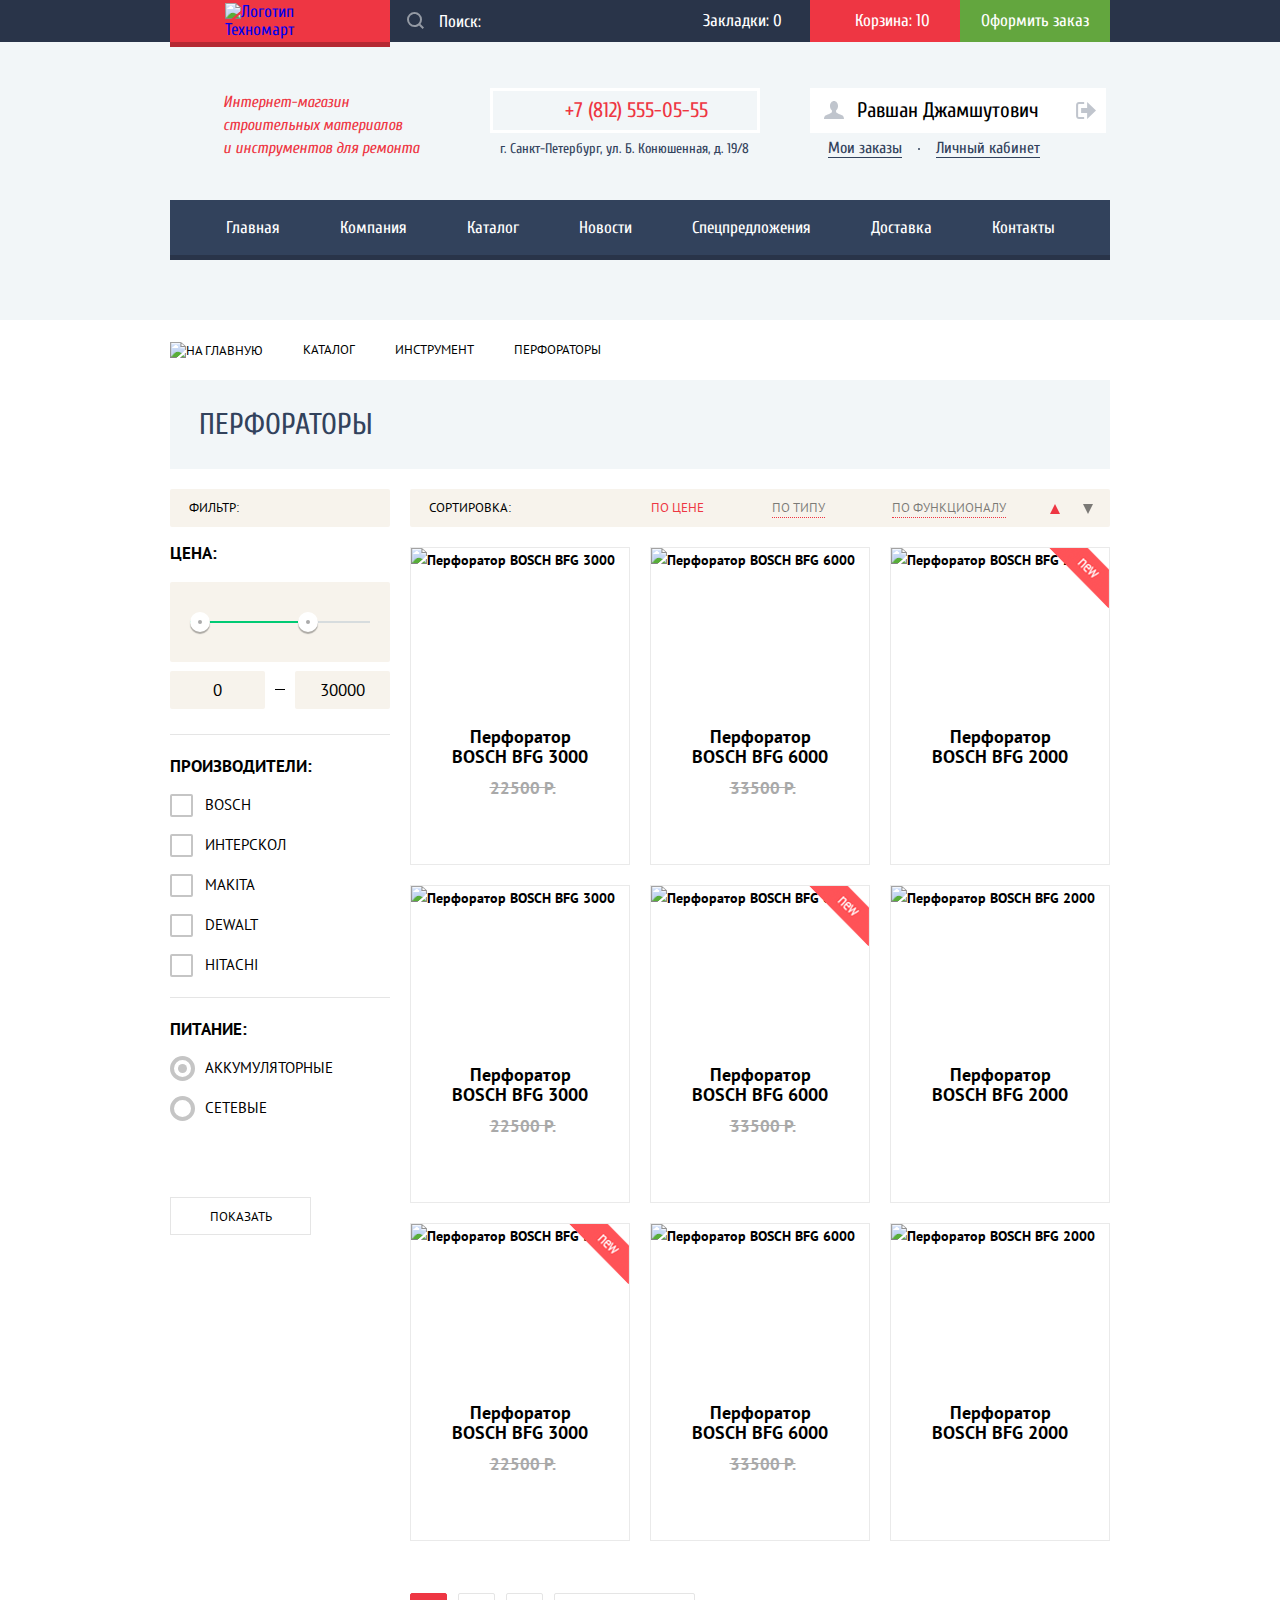
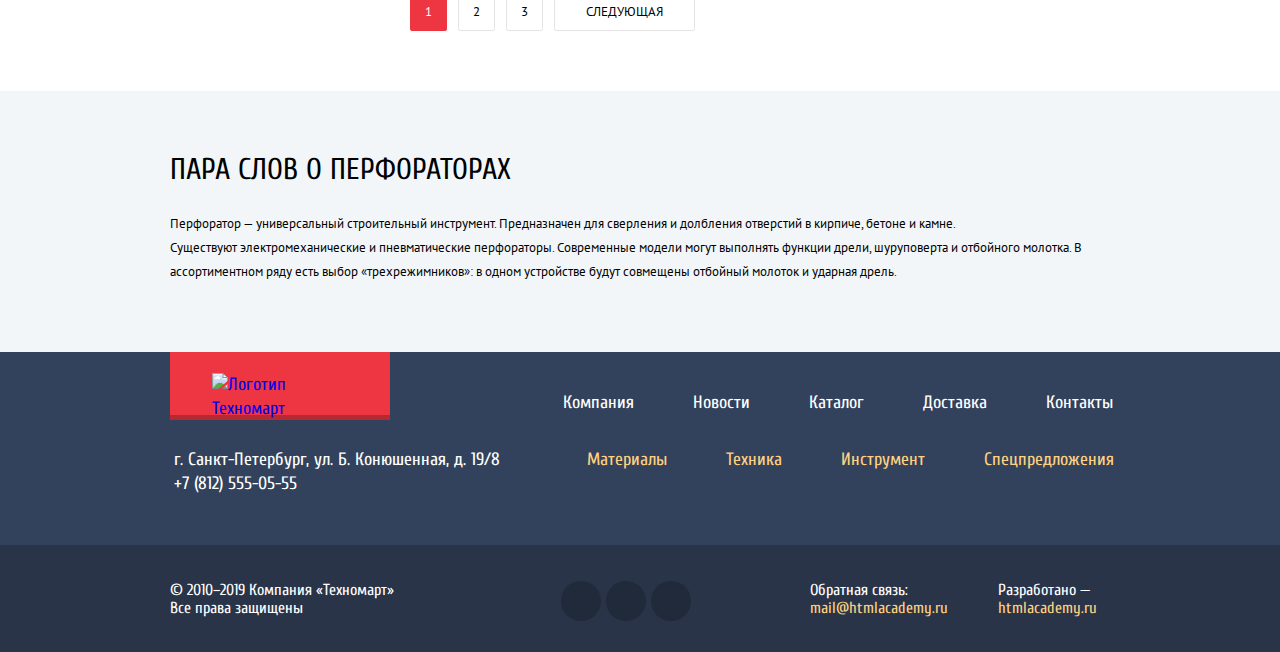
==== commit 8cd123c4: "n3" ====
--- a/catalog.html
+++ b/catalog.html
@@ -10,14 +10,12 @@
   </head>
   <body>
     <header class="header">
-
       <div class="top-menu-wrapper">
         <div class="container">
           <nav class="top-menu">
             <a class="logo main-logo" name="main-logo" href="index.html">
               <img src="img/svg/logo.svg" alt="Логотип Техномарт" width="110" height="18">
             </a>
-
             <form class="search-form" method="get" name="search-form">
               <input class="search-input" type="search" name="search" placeholder="Поиск:" autocomplete="off">
               <svg class="top-menu-icon" xmlns="http://www.w3.org/2000/svg" width="17" height="17"
@@ -27,42 +25,34 @@
                        7.5c0 3.032-2.468 5.5-5.5 5.5A5.506 5.506 0 0 1 2 7.5z"></path>
               </svg>
             </form>
-
             <div class="top-menu-links">
               <a class="top-menu-link fav-link" href="#">
                 Закладки: <span>0</span>
               </a>
-
               <a class="top-menu-link cart-link not-emty" href="#">
                 Корзина: <span>10</span>
               </a>
-
               <a class=" top-menu-link checkout-link" href="#">
                 Оформить заказ
               </a>
             </div>
-
           </nav>
         </div>
       </div>
-
-
       <div class="container">
         <div class="header-row">
           <h1>Интернет-магазин
             строительных материалов
             и инструментов для ремонта
           </h1>
-
           <div class="header-info">
-            <a href="#">
+            <a href="tel:+7-812-555-05-55">
               <p class="header-phone">
                 +7 (812) 555-05-55
               </p>
             </a>
             <p class="header-adress">г. Санкт-Петербург, ул. Б. Конюшенная, д. 19/8</p>
           </div>
-
           <ul class="user-navigation-auth">
             <li class="profile-link user-profile">
               <a href="#">Равшан Джамшутович</a>
@@ -78,7 +68,6 @@
             </li>
           </ul>
         </div>
-
         <nav class="main-navigation">
           <ul class="main-navigation-list">
             <li class="main-navigation-item">
@@ -106,9 +95,7 @@
         </nav>
       </div>
     </header>
-
     <main class="catalog-inner">
-
       <div class="container">
         <ul class="breadcrumbs">
           <li>
@@ -126,14 +113,11 @@
             Перфораторы
           </li>
         </ul>
-
         <h1 class="page-title">Перфораторы</h1>
-
         <div class="catalog-columns">
           <section class="filters">
             <h2>Фильтр:</h2>
             <form>
-
               <fieldset>
                 <legend>Цена:</legend>
                 <div class="price-slider">
@@ -142,14 +126,12 @@
                     <span class="pointer-from"></span>
                     <span class="pointer-to"></span>
                     </span>
-
                 </div>
                 <input class="price-from" name="price-from" type="text" value="0" pattern="[0-9]+"
                        title="min-price"><span
                 class="minus-sign"></span><input class="price-to" name="price-to" type="text" value="30000"
                                                  pattern="[0-9]+" title="max-price">
               </fieldset>
-
               <fieldset class="">
                 <legend>Производители:</legend>
                 <label class="filters-checkbox">
@@ -178,7 +160,6 @@
                   Hitachi
                 </label>
               </fieldset>
-
               <fieldset>
                 <legend>Питание:</legend>
                 <label class="filters-radio">
@@ -192,38 +173,26 @@
                   Сетевые
                 </label>
               </fieldset>
-
               <button type="submit">показать</button>
             </form>
-            <!--Форма фильтра-->
           </section>
-
           <div class="catalog-row">
-
             <div class="catalog-sorting">
               <h2>Сортировка:</h2>
               <div class="sorting-function">
-
                 <a class="active-function" href="">по цене</a>
                 <a href="">по типу</a>
                 <a href=""> по функционалу</a>
-
               </div>
-
               <div class="sorting-direction">
                 <a class="sorting-direction-up active-direction" href="" title="Сортировать по возрастанию"></a>
                 <a class="sorting-direction-down" href="" title="Сортировать по убыванию"></a>
               </div>
-
-
             </div>
-
             <section class="catalog">
-
               <h3 class="visually-hidden">Каталог товаров</h3>
-
               <ul class="catalog-items ">
-                <li class="catalog-item sale-item">
+                <li class="catalog-item sale-item" tabindex="0">
                   <div class="action">
                     <a class="action-button action-buy" href="#">Купить</a>
                     <a class="action-button action-fav" href="#">В закладки</a>
@@ -233,8 +202,7 @@
                   <p class="old-price">22500 Р.</p>
                   <p class="price">15500 Р.</p>
                 </li>
-
-                <li class="catalog-item sale-item">
+                <li class="catalog-item sale-item" tabindex="0">
                   <div class="action">
                     <a class="action-button action-buy" href="#">Купить</a>
                     <a class="action-button action-fav" href="#">В закладки</a>
@@ -244,8 +212,7 @@
                   <p class="old-price">33500 Р.</p>
                   <p class="price">25500 Р.</p>
                 </li>
-
-                <li class="catalog-item new-item ">
+                <li class="catalog-item new-item " tabindex="0">
                   <div class="action">
                     <a class="action-button action-buy" href="#">Купить</a>
                     <a class="action-button action-fav" href="#">В закладки</a>
@@ -255,8 +222,7 @@
                   <p class="old-price"></p>
                   <p class="price">25500 Р.</p>
                 </li>
-
-                <li class="catalog-item sale-item">
+                <li class="catalog-item sale-item" tabindex="0">
                   <div class="action">
                     <a class="action-button action-buy" href="#">Купить</a>
                     <a class="action-button action-fav" href="#">В закладки</a>
@@ -266,8 +232,7 @@
                   <p class="old-price">22500 Р.</p>
                   <p class="price">15500 Р.</p>
                 </li>
-
-                <li class="catalog-item new-item sale-item">
+                <li class="catalog-item new-item sale-item" tabindex="0">
                   <div class="action">
                     <a class="action-button action-buy" href="#">Купить</a>
                     <a class="action-button action-fav" href="#">В закладки</a>
@@ -277,8 +242,7 @@
                   <p class="old-price">33500 Р.</p>
                   <p class="price">25500 Р.</p>
                 </li>
-
-                <li class="catalog-item">
+                <li class="catalog-item" tabindex="0">
                   <div class="action">
                     <a class="action-button action-buy" href="#">Купить</a>
                     <a class="action-button action-fav" href="#">В закладки</a>
@@ -288,8 +252,7 @@
                   <p class="old-price"></p>
                   <p class="price">25500 Р.</p>
                 </li>
-
-                <li class="catalog-item new-item sale-item">
+                <li class="catalog-item new-item sale-item" tabindex="0">
                   <div class="action">
                     <a class="action-button action-buy" href="#">Купить</a>
                     <a class="action-button action-fav" href="#">В закладки</a>
@@ -299,8 +262,7 @@
                   <p class="old-price">22500 Р.</p>
                   <p class="price">25500 Р.</p>
                 </li>
-
-                <li class="catalog-item sale-item">
+                <li class="catalog-item sale-item" tabindex="0">
                   <div class="action">
                     <a class="action-button action-buy" href="#">Купить</a>
                     <a class="action-button action-fav" href="#">В закладки</a>
@@ -310,8 +272,7 @@
                   <p class="old-price">33500 Р.</p>
                   <p class="price">25500 Р.</p>
                 </li>
-
-                <li class="catalog-item">
+                <li class="catalog-item" tabindex="0">
                   <div class="action">
                     <a class="action-button action-buy" href="#">Купить</a>
                     <a class="action-button action-fav" href="#">В закладки</a>
@@ -322,7 +283,6 @@
                   <p class="price">25500 Р.</p>
                 </li>
               </ul>
-
               <ul class="pagination">
                 <li class="pagination-item pagination-item-current">
                   <a href="#" class="pagination-link">1</a>
@@ -339,7 +299,6 @@
               </ul>
             </section>
           </div>
-
         </div>
       </div>
       <section class="few-words">
@@ -350,12 +309,9 @@
             Существуют электромеханические и пневматические перфораторы. Современные модели могут выполнять функции
             дрели, шуруповерта и отбойного молотка. В ассортиментном ряду есть выбор «трехрежимников»: в одном
             устройстве будут совмещены отбойный молоток и ударная дрель.</p>
-
-        </div>
-
+        </div>
       </section>
     </main>
-
     <footer class="footer">
       <div class="up-footer">
         <div class="container">
@@ -363,8 +319,6 @@
             <a class="logo footer-logo" href="#main-logo">
               <img src="img/svg/logo.svg" width="136" height="22" alt="Логотип Техномарт">
             </a>
-
-
             <ul class="info-navigation">
               <li class="info-navigation-item"><a href="#">Компания</a></li>
               <li class="info-navigation-item"><a href="#">Новости</a></li>
@@ -372,11 +326,8 @@
               <li class="info-navigation-item"><a href="#">Доставка</a></li>
               <li class="info-navigation-item"><a href="#">Контакты</a></li>
             </ul>
-
           </div>
-
           <div class="footer-row">
-
             <p class="footer-contacts">
               г. Санкт-Петербург, ул. Б. Конюшенная, д. 19/8
               +7 (812) 555-05-55
@@ -390,22 +341,17 @@
           </div>
         </div>
       </div>
-
       <div class="down-footer">
         <div class="container">
-
           <p class="footer-copyright">
             © 2010–2019 Компания «Техномарт»
             Все права защищены
           </p>
-
           <ul class="socials">
             <li><a class="social-button vk" href="#"> </a></li>
             <li><a class="social-button fb" href="#"></a></li>
             <li><a class="social-button inst" href="#"> </a></li>
           </ul>
-
-
           <ul class="developers">
             <li>
               Обратная связь:
@@ -416,11 +362,9 @@
               <a class="url" href="https://htmlacademy.ru/intensive/htmlcss">htmlacademy.ru</a>
             </li>
           </ul>
-
         </div>
       </div>
     </footer>
-
     <section class="modal modal-order">
       <div class="modal-order-inner">
         <p>Товар добавлен в корзину!</p>
@@ -431,7 +375,6 @@
       </div>
       <button class="close"></button>
     </section>
-
     <script src="js/script-short.js"></script>
   </body>
 </html>
--- a/css/style-short.css
+++ b/css/style-short.css
@@ -1 +1 @@
-.button-red,.top-menu-links a{-webkit-box-sizing:border-box;text-align:center}.catalog-item,.header>.container,.popular-item,.promo-column,.services{-webkit-box-orient:vertical;-webkit-box-direction:normal}.map,.social-button{vertical-align:middle}html{min-width:960px}body{margin:0;padding:0;font-weight:400;font-family:Cuprum,Arial,sans-serif;font-size:14px;line-height:24px;text-transform:none;color:#000;background-color:#fff}.about-us h2,.action-button,.button-red,.contacts h2,.popular-title h2,.promo-button,.promo-slide h2,.service-slides>h3,.services h2{text-transform:uppercase}img{max-width:100%}.button-red{box-sizing:border-box;display:block;padding:10px 20px;font-size:14px;line-height:18px;color:#fff;background-color:#ee3643;border-radius:3px}.button-red:hover{background-color:#ca2c37}.button-red:active{background-color:#ba2732}a{text-decoration:none}.header{background-color:#f2f6f8}.top-menu-wrapper{width:100%;background-color:#293449}.container{width:940px;margin:0 auto;padding:0 10px}.top-menu{display:-webkit-box;display:-ms-flexbox;display:flex;font-size:17px;line-height:18px;min-height:42px}.main-logo,.top-menu-links{display:-webkit-box;display:-ms-flexbox}.logo{background-color:#ee3643;-webkit-box-shadow:0 5px 0 0 #b52933;box-shadow:0 5px 0 0 #b52933}.logo:hover{background-color:#ca2c37;-webkit-box-shadow:0 5px 0 0 #9a212a;box-shadow:0 5px 0 0 #9a212a}.logo:active{background-color:#ba2732;-webkit-box-shadow:0 5px 0 0 #8e1e26;box-shadow:0 5px 0 0 #8e1e26}.main-logo{display:flex;width:220px;height:42px}.main-logo img{margin:auto}.checkout-link{background-color:#63a63e}.search-form{display:block;width:270px;position:relative;color:rgba(255,255,255,1)}.search-input{width:100%;height:100%;padding:0 0 0 49px;font-family:inherit;font-size:inherit;line-height:inherit;color:#fff;background-color:transparent;border:none;outline:0}.search-input::-webkit-input-placeholder{color:#fff}.search-form svg{position:absolute;top:12px;left:17px}.search-input:hover{background-color:#212a3a}.search-input:hover+svg{fill:rgba(255,255,255,1)}.search-input:focus+svg{fill:#ee3643}.search-input:focus{color:#000;background-color:#fff}.top-menu-icon{fill:rgba(255,255,255,.5)}.top-menu-links{display:flex;-ms-flex-wrap:wrap;flex-wrap:wrap;width:450px}.header-row,.header>.container{display:-webkit-box;display:-ms-flexbox}.top-menu-links a{box-sizing:border-box;min-width:150px;padding:12px 0;color:#fff}.action-fav,.promo-item{-webkit-box-sizing:border-box}a.cart-link,a.fav-link{position:relative;text-align:right}a.fav-link{padding-right:28px}a.cart-link{padding-right:30px}.cart-link::before,.fav-link::before{content:'';position:absolute;top:12px;left:17px;opacity:.5}.fav-link::before{width:14px;height:16px;background:url(../img/svg/icon-bookmark.svg) center no-repeat}.cart-link::before{width:15px;height:15px;background:url(../img/svg/icon-cart.svg) center no-repeat}.top-menu-links a:active{color:rgba(255,255,255,.5)}.header h1,.header-phone{font-weight:400;color:#ee3643}.cart-link:hover,.fav-link:hover{background-color:#212a3a}.cart-link:hover::before,.fav-link:hover::before{opacity:1}.cart-link:active,.fav-link:active{background-color:#161d29}.cart-link:active::before,.fav-link:active::before{opacity:.5}.checkout-link:hover{background-color:#5fbb2d}.checkout-link:active{background-color:#518534}.header>.container{display:flex;-ms-flex-direction:column;flex-direction:column;-webkit-box-pack:justify;-ms-flex-pack:justify;justify-content:space-between;padding:0 10px;margin:0 auto}.header-row{display:flex;-webkit-box-pack:start;-ms-flex-pack:start;justify-content:flex-start;padding-top:46px;margin-bottom:39px}.header h1{width:200px;margin:0 67px 0 0;padding-left:53px;padding-top:3px;font-family:Cuprum,Arial,sans-serif;font-size:16px;line-height:23px;font-style:italic;white-space:pre-line}.header-phone,.user-navigation,.user-navigation-auth{font-size:21px;line-height:21px}.header-phone{margin:0 0 4px;width:192px;padding:9px 0 9px 72px;background:url(../img/svg/icon-phone.svg) 12px 10px no-repeat;border:3px solid #fff}.header-adress{margin:0;padding-left:10px;font-weight:inherit;color:#32425c}.user-navigation{width:300px;display:-webkit-box;display:-ms-flexbox;display:flex;-ms-flex-wrap:wrap;flex-wrap:wrap;-webkit-box-pack:end;-ms-flex-pack:end;justify-content:flex-end;margin:0 0 0 auto;padding:0;list-style:none}.user-navigation>li:nth-of-type(1){margin-right:10px}.user-navigation a{display:block;padding:12px 24px;color:rgba(0,0,0,1);background-color:#fff}.user-navigation a:hover{color:#ee3643}.user-navigation a:active{color:rgba(0,0,0,.5)}a.login-link{position:relative;padding-left:49px}a.login-link::before{content:'';position:absolute;top:14px;left:14px;width:20px;height:17px;background:url(../img/svg/icon-login.svg) center no-repeat;opacity:.5}a.login-link:hover::before{opacity:1}a.login-link:active::before{opacity:.3}.user-navigation-auth{width:300px;display:-webkit-box;display:-ms-flexbox;display:flex;-ms-flex-wrap:wrap;flex-wrap:wrap;-webkit-box-align:start;-ms-flex-align:start;align-items:flex-start;margin:0 0 0 auto;padding:0;list-style:none}.profile-link{margin-bottom:2px}.profile-link a{position:relative;display:block;padding:12px 0;background-color:#fff;color:#000}.sorting-function a,.user-profile a:active{color:rgba(0,0,0,.5)}.user-profile a{padding-left:47px;padding-right:10px}.profile-extra-link{font-size:16px;line-height:18px;position:relative}.profile-logout a{width:57px;min-height:21px}.profile-extra-link a{margin-right:16px;margin-left:18px;color:#32425c;border-bottom:1px solid #32425c}.profile-extra-link a:hover{color:#ee3643;border-color:#ee3643}.profile-extra-link a:active{color:#32425c;border-color:#32425c;opacity:.5}.profile-logout a::before,.user-profile a::before{position:absolute;opacity:.3;content:''}.profile-extra-link:not(:last-of-type)::after{content:'';position:absolute;top:50%;left:100%;width:2px;height:2px;border-radius:50%;background-color:#32425c}.user-profile a::before{top:13px;left:13px;width:20px;height:18px;background:url(../img/svg/icon-user.svg) center no-repeat}.profile-logout a::before{top:14px;right:11px;width:21px;height:17px;background:url(../img/svg/icon-logout.svg) center no-repeat}.profile-logout a:hover::before,.user-profile a:hover::before{opacity:1}.profile-logout a:active::before,.user-profile a:active::before{opacity:.5}.main-navigation{margin-bottom:60px}.main-navigation-list{width:100%;display:-moz-flex;display:-ms-flex;display:-o-flex;display:-webkit-box;display:-ms-flexbox;display:flex;-ms-flex-wrap:wrap;flex-wrap:wrap;-webkit-box-pack:start;-ms-flex-pack:start;justify-content:flex-start;-webkit-box-align:stretch;-ms-flex-align:stretch;align-items:stretch;margin:0;padding:0;list-style:none}.main-navigation-item a{width:auto;display:block;padding:19px 30px;color:rgba(255,255,255,1);background-color:#32425c;-webkit-box-shadow:0 5px 0 0 #293449;box-shadow:0 5px 0 0 #293449;margin-bottom:5px;font-size:17px;line-height:17px}.main-navigation-item:nth-of-type(1){-webkit-box-flex:1;-ms-flex-positive:1;flex-grow:1;text-align:right}.action-button,.brand a,.price,.promo-button{text-align:center}.main-navigation-item:nth-of-type(7){-webkit-box-flex:1;-ms-flex-positive:1;flex-grow:1}.main-navigation a:hover{background-color:#293449}.main-navigation a:active{background-color:#1d2739;color:rgba(255,255,255,.5)}.promo{display:-webkit-box;display:-ms-flexbox;display:flex;-ms-flex-wrap:wrap;flex-wrap:wrap;padding-top:59px;padding-bottom:33px}.promo-item{box-sizing:border-box;width:300px;margin-bottom:20px;padding-top:20px;padding-left:23px;padding-bottom:22px}.promo-item-name{margin:0 0 13px;font-size:24px;line-height:30px;font-weight:700;color:#fff}.promo-item-1,.promo-item-2,.promo-slider{margin-right:20px}.promo-button{display:block;width:135px;padding-bottom:9px;padding-top:11px;background-color:rgba(0,0,0,.1);border-radius:3px;font-size:14px;line-height:18px;color:#fff}.promo-button:hover{background-color:rgba(0,0,0,.15)}.promo-button:active{background-color:rgba(0,0,0,.2)}.promo-item-1 .promo-button,.promo-item-2 .promo-button{margin-left:2px}.promo-item-1{background:url(../img/icon-1.png) 213px 30px no-repeat #ffbf47}.promo-item-2{background:url(../img/icon-2.png) 197px 33px no-repeat #3bbce3}.promo-item-3{background:url(../img/icon-3.png) 191px 50% no-repeat #dc91d8}.promo-item-4{background:url(../img/icon-4.png) 196px 50% no-repeat #8ed78f}.promo-item-5{background:url(../img/icon-5.png) 191px 32px no-repeat #ffbf47}.promo-column{display:-webkit-box;display:-ms-flexbox;display:flex;-ms-flex-direction:column;flex-direction:column}.promo-slider{position:relative;width:620px;height:266px;-ms-flex-item-align:start;align-self:flex-start}.brand img,.popular-title h2{-ms-grid-row-align:center;align-self:center}.promo-slider>input{display:none}.promo-slider>button{position:absolute;width:22px;height:40px;z-index:1;border:none;cursor:pointer}.next-slide{top:115px;right:25px;background:url(../img/svg/icon-right.svg) center no-repeat}.prev-slide{top:115px;left:25px;background:url(../img/svg/icon-left.svg) center no-repeat}.promo-controls{position:absolute;left:295px;bottom:35px;display:-webkit-box;display:-ms-flexbox;display:flex;width:30px;-webkit-box-pack:justify;-ms-flex-pack:justify;justify-content:space-between;z-index:1}.promo-controls>label{display:block;width:6px;height:6px;border-radius:50%;background-color:#fff;border:2px solid #fff;cursor:pointer}.promo-radio-1:checked~.promo-controls label:nth-of-type(1),.promo-radio-2:checked~.promo-controls label:nth-of-type(2){background-color:#ee3643}.promo-radio-1:checked~.promo-slide:nth-of-type(1),.promo-radio-2:checked~.promo-slide:nth-of-type(2){display:block}.promo-slide{position:relative;display:none;width:100%;height:100%}.promo-slide h2{margin:0 0 2px;padding-top:23px;padding-left:25px;color:#fff;font-size:36px;line-height:36px;font-weight:700}.promo-slide p{margin:0;padding-left:25px;color:#fff;font-size:18px;line-height:24px}.promo-slide-1{background:url(../img/slider-image-1.jpg) no-repeat #000}.promo-slide-2{background:url(../img/slider-image-2.jpg) no-repeat #000}.slider-button{position:absolute;left:25px;bottom:22px;width:195px}.popular{padding-bottom:65px}.popular-title{margin-bottom:21px;padding:26px 24px 24px 29px;display:-webkit-box;display:-ms-flexbox;display:flex;-webkit-box-pack:justify;-ms-flex-pack:justify;justify-content:space-between;-webkit-box-align:baseline;-ms-flex-align:baseline;align-items:baseline;background-color:#f9f5f0}.popular-title h2{-ms-flex-item-align:center;margin:0;color:#32425c;font-size:30px;line-height:30px;font-weight:inherit}.popular-brands-button,.popular-items-button{width:253px}.catalog-items,.popular-items{display:-webkit-box;display:-ms-flexbox;display:flex;-ms-flex-wrap:wrap;flex-wrap:wrap;margin:0 0 0 -20px;padding:0;list-style:none}.catalog-item,.popular-item{position:relative;display:-webkit-box;display:-ms-flexbox;display:flex;-ms-flex-direction:column;flex-direction:column;-webkit-box-align:center;-ms-flex-align:center;align-items:center;margin-left:20px;margin-bottom:20px;padding-bottom:20px;font-family:"PT Sans",Arial,sans-serif;font-weight:700;border:1px solid #eaeaea;z-index:1}.new-item{position:relative}.new-item::before{content:'';position:absolute;width:60px;height:60px;top:0;right:0;background-image:url(../img/new-label.png)}.action{opacity:0;position:absolute;top:0;left:0;width:218px;padding:44px 0 31px;background-color:#fff}.catalog-item:focus-within,.catalog-item:hover,.popular-item:focus-within,.popular-item:hover{border-color:#fff;-webkit-box-shadow:0 10px 25px rgba(41,52,73,.5);box-shadow:0 10px 25px rgba(41,52,73,.5)}.catalog-item:focus-within .action,.catalog-item:hover .action,.popular-item:focus-within .action,.popular-item:hover .action{opacity:1;z-index:2}.action-button{display:block;width:135px;padding-top:9px;padding-bottom:8px;margin:0 auto;font-family:Cuprum,Arial,sans-serif;font-size:14px;line-height:18px;font-weight:400;border-radius:3px}.brand,.popular-brands{display:-webkit-box;display:-ms-flexbox}.action-buy{position:relative;margin-bottom:10px;color:#fff;background-color:#63a63e;-webkit-box-shadow:0 3px #367315;box-shadow:0 3px #367315}.action-buy::before{content:'';position:absolute;width:15px;height:15px;top:11px;left:12px;background-image:url(../img/svg/icon-cart.svg);opacity:.5}.action-buy:active::before,.action-buy:hover::before{opacity:1}.action-buy:hover{background-color:#5fbb2d}.action-buy:active{background-color:#518534;-webkit-box-shadow:0 3px #518534;box-shadow:0 3px #518534}.action-fav{box-sizing:border-box;color:#32425c;border:3px solid #63a63e}.action-fav:hover{border-color:#32425c}.action-fav:active{opacity:.3}.catalog-item img,.popular-item img{margin-bottom:9px}.catalog-item h3,.popular-item h3{margin:0 auto 30px;width:160px;font-size:18px;line-height:20px;text-align:center}.old-price,.price{font-size:17px;line-height:18px}.sale-item h3{margin-bottom:12px}.old-price{margin:0 -5px 9px 0;color:#a9a9a9;text-decoration:line-through}.price{width:141px;margin:0 -7px 0 0;padding:10px 0;color:#fff;background:url(../img/svg/red-button.svg) center no-repeat}.popular-brands{display:flex;-ms-flex-wrap:wrap;flex-wrap:wrap;padding:0;margin:0;list-style:none}.brand{display:flex;margin-right:20px;margin-bottom:20px;border:1px solid #eaeaea}.brand a,.services{display:-webkit-box;display:-ms-flexbox}.brand:nth-of-type(4n){margin-right:0}.brand a{display:flex;width:218px;height:143px;-webkit-box-pack:center;-ms-flex-pack:center;justify-content:center}.brand img{-ms-flex-item-align:center}.footer,.services{-ms-flex-direction:column}.brand a:focus,.brand a:hover{-webkit-box-shadow:0 10px 25px rgba(41,52,73,.5);box-shadow:0 10px 25px rgba(41,52,73,.5)}.brand a:active{-webkit-box-shadow:0 4px 10px rgba(41,52,73,.5);box-shadow:0 4px 10px rgba(41,52,73,.5);opacity:.5}.service-wrap{height:100%;background-color:#f4f8f9}.services{display:flex;flex-direction:column;padding-top:65px}.services h2,.services p{padding:0;font-weight:inherit}.services h2{margin:0 0 27px;font-size:30px;line-height:30px}.services p{margin:0;font-family:"PT Sans",Arial,sans-serif;color:#000;font-size:13px;line-height:24px}.about-us p,.contacts p{font-family:'PT Sans',Arial,sans-serif}.services>p{width:400px;margin-bottom:67px}.service-slider{display:-webkit-box;display:-ms-flexbox;display:flex;-webkit-box-pack:justify;-ms-flex-pack:justify;justify-content:space-between}.service-slider>input{display:none}.service-slider-controls>label{-webkit-box-sizing:border-box;box-sizing:border-box;display:block;width:240px;padding-left:22px;padding-top:14px;padding-bottom:18px;color:#fff;font-size:21px;line-height:30px;font-weight:700;background-color:#32425c;-webkit-box-shadow:0 1px 0 0 #293449,inset 0 1px 0 0 #405069;box-shadow:0 1px 0 0 #293449,inset 0 1px 0 0 #405069;cursor:pointer}.form-input input,.form-input textarea{-webkit-box-sizing:border-box;outline:0}.about-us h2,.about-us p,.catalog-inner h1,.catalog-inner h2,.contacts h2,.contacts p,.service-slides>h3,.shipping-methods{font-weight:inherit}.service-slider-controls>label:hover{background-color:#293449}.service-slider-controls{position:relative}.service-slider-controls::after{content:" ";position:absolute;right:0;top:-50px;width:10px;height:280px;background:url(../img/shadow.png) center center no-repeat}.credit-radio:checked~.service-slider-controls label:nth-of-type(3),.delivery-radio:checked~.service-slider-controls label:nth-of-type(1),.guarantee-radio:checked~.service-slider-controls label:nth-of-type(2){color:#32425c;background-color:#fff;-webkit-box-shadow:0 1px 0 0 #f5f8fa;box-shadow:0 1px 0 0 #f5f8fa}.service-slides{display:none;width:620px;min-height:285px;margin-bottom:auto}.credit-radio:checked~.service-slides:nth-of-type(4),.delivery-radio:checked~.service-slides:nth-of-type(2),.guarantee-radio:checked~.service-slides:nth-of-type(3){display:block}.service-slides>h3{margin:0 0 24px;padding:0;color:#32425c;font-size:36px;line-height:36px}.info-navigation a,.up-footer{color:#fff}.service-delivery{background:url(../img/delivery.png) right bottom no-repeat}.service-guarantee{background:url(../img/gurantie.png) right bottom no-repeat}.service-credit{background:url(../img/credit.png) right bottom no-repeat}.service-delivery p{width:275px}.service-guarantee p{width:379px}.service-credit p{width:320px;margin-bottom:26px}.credit-send{width:195px}.index-columns{padding-top:79px;padding-bottom:86px;display:-webkit-box;display:-ms-flexbox;display:flex}.about-us{width:540px}.about-us h2{margin:0 0 26px;font-size:30px;line-height:30px}.about-us p{margin:0 0 24px;font-size:13px;line-height:24px}.about-us p:last-of-type{width:390px;margin-bottom:21px}.shipping-methods{margin:0 0 37px;padding:0;list-style:none;font-size:18px;line-height:20px}.shipping-methods li{position:relative;margin-bottom:20px;padding-left:36px}.shipping-methods li:last-of-type{margin-bottom:0}.shipping-methods li::before{display:block;margin-right:10px;content:"";width:25px;height:2px;position:absolute;top:9px;left:0;background-color:#ee3643}.more-button{width:220px}.contacts{width:300px;margin-left:auto}.contacts h2{margin:0 0 26px;font-size:30px;line-height:30px}.contacts p{margin:0 0 31px;font-size:13px;line-height:24px}.map{display:inline-block;width:300px;height:158px;margin-bottom:41px;background-color:#fff}.footer,.up-footer .container{display:-webkit-box;display:-ms-flexbox;-webkit-box-orient:vertical;-webkit-box-direction:normal}.write-us-button{width:300px;border:none}.footer{display:flex;flex-direction:column;-webkit-box-pack:center;-ms-flex-pack:center;justify-content:center}.up-footer .container{display:flex;-ms-flex-direction:column;flex-direction:column}.footer-row,.info-navigation{display:-webkit-box;display:-ms-flexbox}.up-footer{width:100%;font-size:18px;line-height:24px;background-color:#32425c}.footer-row{display:flex;-webkit-box-pack:space-between;-ms-flex-pack:space-between;justify-content:space-between;-webkit-box-align:start;-ms-flex-align:start;align-items:flex-start}.footer-row:last-of-type{padding-top:33px;padding-bottom:48px}.footer-logo{width:220px;height:63px}.footer-logo img{padding:21px 42px}.info-navigation{display:flex;-webkit-box-pack:justify;-ms-flex-pack:justify;justify-content:flex-start;width:547px;padding:38px 0 0;margin:0;list-style:none;-ms-flex-item-align:end;align-self:end}.info-navigation li:not(:last-of-type),.product-navigation li:not(:last-of-type){margin:0 59px 0 0}.info-navigation a:hover{-webkit-box-shadow:inset 0 -1px 0 0 #32425c,inset 0 -2px 0 0 #fff;box-shadow:inset 0 -1px 0 0 #32425c,inset 0 -2px 0 0 #fff}.footer-contacts{margin:0;width:340px;padding-left:4px}.product-navigation{display:-webkit-box;display:-ms-flexbox;display:flex;-webkit-box-pack:justify;-ms-flex-pack:justify;justify-content:flex-start;width:523px;padding:0;margin:0;list-style:none;-ms-flex-item-align:start;align-self:flex-start}.product-navigation a{color:#ffd180}.product-navigation a:hover{-webkit-box-shadow:inset 0 -1px 0 0 #32425c,inset 0 -2px 0 0 #ffd180;box-shadow:inset 0 -1px 0 0 #32425c,inset 0 -2px 0 0 #ffd180}.up-footer a:not(.footer-logo):active{opacity:.5;-webkit-box-shadow:none;box-shadow:none}.down-footer{width:100%;background-color:#293449;font-size:16px;line-height:18px;color:#fff}.down-footer .container{display:-webkit-box;display:-ms-flexbox;display:flex;padding-top:37px;padding-bottom:28px}.developers,.developers li,.socials{padding:0;list-style:none}.footer-copyright{width:230px;margin:0 156px 0 0}.socials{width:135px;margin:0;display:-webkit-box;display:-ms-flexbox;display:flex;-ms-flex-wrap:wrap;flex-wrap:wrap}.social-button{display:inline-block;margin-left:5px;width:40px;height:40px;border-radius:50%}.social-button:active,.social-button:hover{background-color:#ee3643}.vk{background:url(../img/svg/icon-vk.svg) center no-repeat #212a3a}.fb{background:url(../img/svg/icon-fb.svg) center no-repeat #212a3a}.inst{background:url(../img/svg/icon-insta.svg) center no-repeat #212a3a}.developers{width:300px;display:-webkit-box;display:-ms-flexbox;display:flex;-webkit-box-pack:end;-ms-flex-pack:end;justify-content:flex-end;margin:0 0 0 auto}.developers li{margin:0}.developers li:first-of-type{margin-right:50px}.developers a{color:#ffd180}.developers a:hover{-webkit-box-shadow:inset 0 -1px 0 0 #293449,inset 0 -2px 0 0 #ffd180;box-shadow:inset 0 -1px 0 0 #293449,inset 0 -2px 0 0 #ffd180}.developers a:active{color:#ee3643;-webkit-box-shadow:none;box-shadow:none}.visually-hidden{position:absolute;clip:rect(0 0 0 0);width:1px;height:1px;margin:-1px}.modal{position:fixed;top:50%;left:50%;border-top:7px solid #ff5358;-webkit-box-shadow:0 0 16px 0 rgba(0,0,0,.5);box-shadow:0 0 16px 0 rgba(0,0,0,.5);z-index:5}.popup-map{display:none;width:940px;height:450px;margin:-225px -470px;border-top:none}.popup-map>iframe{border:0}.close{position:absolute;top:9px;right:9px;width:21px;height:21px;border:none;background-image:url(../img/close-icon.png);background-color:transparent;cursor:pointer;z-index:5}.modal-write-us{display:none;width:620px;margin:-210px -310px;background-color:#fff;border-top:7px solid #ff5358}.input-wrap,.modal-write-us form{display:-webkit-box;display:-ms-flexbox}.modal-write-us form{display:flex;-webkit-box-orient:vertical;-webkit-box-direction:normal;-ms-flex-direction:column;flex-direction:column;-ms-flex-wrap:wrap;flex-wrap:wrap;background-color:#f4f4f4}.input-wrap{display:flex;-ms-flex-wrap:wrap;flex-wrap:wrap;-webkit-box-pack:justify;-ms-flex-pack:justify;justify-content:space-between;padding:45px 80px 37px;background-color:#fff}.form-input,.modal-order-inner{display:-webkit-box;display:-ms-flexbox;-webkit-box-orient:vertical;-webkit-box-direction:normal}.form-input{display:flex;-ms-flex-direction:column;flex-direction:column;margin:0 0 20px;padding:0;text-align:left}.form-input:last-child{margin-bottom:0}.form-input label{margin-bottom:11px;font-size:18px;line-height:18px;color:#000}.form-input input{width:220px;box-sizing:border-box;padding:10px 0 11px 15px;border:3px solid #d7dcde;border-radius:3px}.form-input textarea{width:460px;height:114px;box-sizing:border-box;padding-top:14px;padding-left:17px;border:3px solid #d7dcde;border-radius:3px;resize:none}.form-input input:hover,.form-input textarea:hover{border-color:#b5b5b5}.form-input input:focus,.form-input textarea:focus{border-color:#ee3643}.write-us-form-button{width:460px;margin:37px auto;border:none}.modal-order{display:none;margin:-140px -310px}.modal-order-inner{display:flex;-ms-flex-direction:column;flex-direction:column;-webkit-box-align:stretch;-ms-flex-align:stretch;align-items:stretch;width:620px}.breadcrumbs,.modal-order-buttons{display:-webkit-box;display:-ms-flexbox}.modal-order-buttons{display:flex;-ms-flex-wrap:wrap;flex-wrap:wrap;-webkit-box-pack:center;-ms-flex-pack:center;justify-content:center;-webkit-box-align:center;-ms-flex-align:center;align-items:center;padding:37px 0;background:#f1f1f1}.continue-shopping,.modal-order a{width:220px;display:inline-block;vertical-align:middle}.modal-order p{margin:0;padding:63px 0 70px 180px;font-size:30px;line-height:30px;background:url(../img/svg/icon-mark.svg) 80px 48px no-repeat #fff}.breadcrumbs,.continue-shopping{line-height:18px;text-transform:uppercase}.modal-order a{margin-right:20px}.continue-shopping{-webkit-box-sizing:border-box;box-sizing:border-box;padding:10px 20px;font-family:Cuprum,Arial,sans-serif;font-size:14px;text-align:center;color:#000;background-color:#fff;border:none;border-radius:3px;cursor:pointer}.breadcrumbs,.catalog-columns,.filters{font-family:"PT Sans",Arial,sans-serif}.breadcrumbs{display:flex;margin:0;padding:21px 0 20px;list-style:none;font-size:13px}.breadcrumbs>li{position:relative;margin-right:40px}.breadcrumbs>li:not(:first-of-type)::before{content:'';position:absolute;width:8px;height:12px;top:2px;left:-25px;background:url(../img/svg/icon-right-small.svg) center no-repeat}.home-icon{vertical-align:-1px}.breadcrumbs a{color:#000}.catalog-inner h1{margin:0 0 20px;padding:30px 0 29px 29px;background-color:#f2f6f8;font-size:30px;line-height:30px;color:#32425c;text-transform:uppercase}.catalog-columns{display:-webkit-box;display:-ms-flexbox;display:flex}.catalog-inner h2{margin:0;color:#000;font-size:13px;line-height:18px;text-transform:uppercase}.filters h2{margin-bottom:11px;padding:10px 0 10px 19px;background-color:#f7f3ec;border-radius:2px}.filters{width:220px;margin-right:20px;text-transform:uppercase}.filters fieldset{margin:0 0 79px;padding:0;border:none}.filters fieldset:not(:last-of-type){margin-bottom:16px;padding-bottom:25px;border-bottom:1px solid #e5e5e5}.filters fieldset:nth-of-type(2){padding-bottom:22px}.filters legend{margin:0 0 14px;font-size:17px;line-height:30px;font-weight:700}.filters label{position:relative;display:block;margin-bottom:20px;padding-left:35px;font-size:15px;line-height:20px;cursor:pointer}.filters label:last-of-type{margin-bottom:0}.price-slider{position:relative;margin-bottom:9px;width:220px;height:80px;border-radius:2px;background-color:#f7f3ec}.scale{position:absolute;top:49%;left:20px;width:180px;height:2px;background-color:#d7dcde}.active-scale{display:block;width:60%;height:100%;background-color:#00ca74}.pointer-from,.pointer-to{position:absolute;top:-9px;width:20px;height:20px;background-color:#fff;border-radius:50%;-webkit-box-shadow:0 2px 1px rgba(0,0,0,.3);box-shadow:0 2px 1px rgba(0,0,0,.3);cursor:pointer}.pointer-to{left:60%}.pointer-from::before,.pointer-to::before{content:'';position:absolute;top:8px;left:8px;width:4px;height:4px;background-color:#ababab;border-radius:50%}input[name=price-from],input[name=price-to]{-webkit-box-sizing:border-box;box-sizing:border-box;padding:0;width:95px;height:38px;background-color:#f7f3ec;border:none;border-radius:2px;font-size:17px;line-height:18px;font-family:inherit;text-align:center}.catalog-sorting,.filters button[type=submit],.pagination-item a{font-size:13px;line-height:18px;text-transform:uppercase}.minus-sign{position:relative;top:-3px;display:inline-block;vertical-align:middle;width:10px;height:1px;margin:0 10px;background-color:#000}.catalog-row,.catalog-sorting{display:-webkit-box;display:-ms-flexbox}.checkbox-indicator::after,.checkbox-indicator::before,.radio-indicator::before{content:'';position:absolute;background-color:#c5c5c5;opacity:0}.checkbox-indicator{position:absolute;top:-2px;left:0;width:19px;height:19px;border:2px solid #c5c5c5;border-radius:2px}.checkbox-indicator::after{-webkit-box-sizing:border-box;box-sizing:border-box;top:-4px;left:12px;width:6px;height:20px;border:1px solid rgba(255,255,255,1);border-bottom:none;-webkit-transform:rotate(45deg);-ms-transform:rotate(45deg);transform:rotate(45deg)}.checkbox-indicator::before{-webkit-box-sizing:border-box;box-sizing:border-box;top:6px;left:5px;width:4px;height:9px;-webkit-transform:rotate(-45deg);-ms-transform:rotate(-45deg);transform:rotate(-45deg);z-index:1}.radio-indicator{-webkit-box-sizing:border-box;box-sizing:border-box;position:absolute;top:-3px;left:0;width:25px;height:25px;border:4px solid #c5c5c5;border-radius:50%}.radio-indicator::before{top:4px;left:4px;width:9px;height:9px;border-radius:50%}input[type=checkbox]:disabled+.checkbox-indicator,input[type=radio]:disabled+.radio-indicator{opacity:.5}input[type=checkbox]:checked+.checkbox-indicator:after,input[type=checkbox]:checked+.checkbox-indicator:before,input[type=radio]:checked+.radio-indicator:before{opacity:1}.filters-checkbox:focus .checkbox-indicator,.filters-checkbox:hover .checkbox-indicator,.filters-radio:focus .radio-indicator,.filters-radio:hover .radio-indicator{border-color:#b5b5b5}.filters-checkbox input[type=checkbox]:focus+.checkbox-indicator,.filters-radio input[type=radio]:focus+.radio-indicator{outline:dotted thin;outline:-webkit-focus-ring-color solid 2px;border-color:#b5b5b5}.filters-checkbox:focus .checkbox-indicator::after,.filters-checkbox:focus .checkbox-indicator::before,.filters-checkbox:hover .checkbox-indicator::after,.filters-checkbox:hover .checkbox-indicator::before,.filters-radio:focus .radio-indicator::before,.filters-radio:hover .radio-indicator::before{background-color:#b5b5b5}.filters button[type=submit]{padding:10px 38px 8px 39px;background-color:#fff;border:1px solid #e5e5e5}.catalog-row{display:flex;-webkit-box-orient:vertical;-webkit-box-direction:normal;-ms-flex-direction:column;flex-direction:column;-ms-flex-wrap:wrap;flex-wrap:wrap;width:700px}.catalog-sorting{display:flex;-ms-flex-wrap:wrap;flex-wrap:wrap;-webkit-box-pack:justify;-ms-flex-pack:justify;justify-content:flex-start;margin-bottom:20px;padding:10px 17px 9px 19px;font-weight:inherit;background-color:#f7f3ec;border-radius:2px}.sorting-direction,.sorting-function{display:-webkit-box;display:-ms-flexbox}.catalog-sorting h2{margin-right:140px}.sorting-direction{display:flex;-ms-flex-wrap:wrap;flex-wrap:wrap;-webkit-box-pack:justify;-ms-flex-pack:justify;justify-content:space-between;width:43px;margin-left:auto}.sorting-direction-down,.sorting-direction-up{display:inline-block;vertical-align:top;width:0;height:0;-ms-flex-item-align:center;-ms-grid-row-align:center;align-self:center;border-left:5.5px solid transparent;border-right:5.5px solid transparent;border-bottom:10px solid rgba(0,0,0,.5)}.sorting-function{display:flex;-webkit-box-pack:justify;-ms-flex-pack:justify;justify-content:space-between;width:355px}.sorting-function a{border-bottom:1px dotted #ee3643}.sorting-function a:hover{color:#000;border-bottom-style:solid}a.active-function,a.active-function:hover{color:#ee3643;border-bottom:none}.sorting-direction-down{-webkit-transform:rotate(180deg);-ms-transform:rotate(180deg);transform:rotate(180deg)}.sorting-direction-down:hover,.sorting-direction-up:hover{border-bottom-color:#000}.active-direction,.active-direction:hover{border-bottom-color:#ee3643}.catalog-items{margin-bottom:32px}.pagination{display:-webkit-box;display:-ms-flexbox;display:flex;margin:0 0 60px;padding:0;list-style:none}.pagination-item{margin-right:11px}.pagination-item a{display:block;padding:9px 14px;border:1px solid #e5e5e5;border-radius:2px;color:#000;font-weight:400}.pagination-item-next a{padding-left:31px;padding-right:31px}.pagination-item a:hover{border-color:#bdc6ca}.pagination-item a:active{border-color:#ee3643}.pagination-item-current a,.pagination-item-current a:active,.pagination-item-current a:hover{background-color:#ee3643;border-color:#ee3643;color:#fff}.few-words{padding-top:64px;padding-bottom:68px;background-color:#f2f6f8}.few-words h3{margin:0 0 27px;font-size:30px;line-height:30px;font-weight:400}.few-words p{margin:0;font-family:"PT Sans",Arial,sans-serif;font-size:13px;line-height:24px;font-weight:400}.modal-show{display:block;-webkit-animation-name:modal-open;animation-name:modal-open;-webkit-animation-duration:.5s;animation-duration:.5s}@-webkit-keyframes modal-open{0%{-webkit-transform:translateY(-2000px);transform:translateY(-2000px)}70%{-webkit-transform:translateY(30px);transform:translateY(30px)}90%{-webkit-transform:translateY(-10px);transform:translateY(-10px)}100%{-webkit-transform:translateY(0);transform:translateY(0)}}@keyframes modal-open{0%{-webkit-transform:translateY(-2000px);transform:translateY(-2000px)}70%{-webkit-transform:translateY(30px);transform:translateY(30px)}90%{-webkit-transform:translateY(-10px);transform:translateY(-10px)}100%{-webkit-transform:translateY(0);transform:translateY(0)}}.modal-shake{-webkit-animation-name:shake;animation-name:shake;-webkit-animation-duration:.3s;animation-duration:.3s}@-webkit-keyframes shake{0%,100%{-webkit-transform:translateX(0);transform:translateX(0)}20%,80%{-webkit-transform:translateX(10px);transform:translateX(10px)}60%{-webkit-transform:translateX(-10px);transform:translateX(-10px)}}@keyframes shake{0%,100%{-webkit-transform:translateX(0);transform:translateX(0)}20%,80%{-webkit-transform:translateX(10px);transform:translateX(10px)}60%{-webkit-transform:translateX(-10px);transform:translateX(-10px)}}.not-emty{background-color:#ee3643}.not-emty:hover{background-color:#ca2c37}.not-emty:active{background-color:#ba2732}
+html{min-width:960px}body{margin:0;padding:0;font-weight:400;font-family:'Cuprum','Arial',sans-serif;font-size:14px;line-height:24px;text-transform:none;color:#000;background-color:#fff}img{max-width:100%;height:auto}.button-red{-webkit-box-sizing:border-box;box-sizing:border-box;display:block;padding:10px 20px;text-transform:uppercase;font-size:14px;line-height:18px;text-align:center;color:#fff;background-color:#ee3643;border-radius:3px}.button-red:hover{background-color:#ca2c37}.button-red:active{background-color:#ba2732}a{text-decoration:none}.header{background-color:#f2f6f8}.top-menu-wrapper{width:100%;background-color:#293449}.container{width:940px;margin:0 auto;padding:0 10px}.top-menu{display:-webkit-box;display:-ms-flexbox;display:flex;font-size:17px;line-height:18px;min-height:42px}.logo{background-color:#ee3643;-webkit-box-shadow:0 5px 0 0 #b52933;box-shadow:0 5px 0 0 #b52933}.logo:hover{background-color:#ca2c37;-webkit-box-shadow:0 5px 0 0 #9a212a;box-shadow:0 5px 0 0 #9a212a}.logo:active{background-color:#ba2732;-webkit-box-shadow:0 5px 0 0 #8e1e26;box-shadow:0 5px 0 0 #8e1e26}.main-logo{display:-webkit-box;display:-ms-flexbox;display:flex;width:220px;height:42px}.main-logo img{margin:auto}.checkout-link{background-color:#63a63e}.search-form{display:block;width:270px;position:relative;color:rgba(255,255,255,1)}.search-input{width:100%;height:100%;padding:0;padding-left:49px;font-family:inherit;font-size:inherit;line-height:inherit;color:#fff;background-color:transparent;border:none;outline:none}.search-input::-webkit-input-placeholder{color:white}.search-form svg{position:absolute;top:12px;left:17px}.search-input:hover{background-color:#212a3a}.search-input:hover+ svg{fill:rgba(255,255,255,1);}.search-input:focus + svg{fill:#ee3643}.search-input:focus{color:black;background-color:#fff}.top-menu-icon{fill:rgba(255,255,255,.5)}.top-menu-links{display:-webkit-box;display:-ms-flexbox;display:flex;-ms-flex-wrap:wrap;flex-wrap:wrap;width:450px}.top-menu-links a{-webkit-box-sizing:border-box;box-sizing:border-box;min-width:150px;padding:12px 0;color:white;text-align:center}a.fav-link,a.cart-link{position:relative;text-align:right}a.fav-link{padding-right:28px}a.cart-link{padding-right:30px}.fav-link::before,.cart-link::before{content:'';position:absolute;top:12px;left:17px;opacity:.5}.fav-link::before{width:14px;height:16px;background:url(../img/svg/icon-bookmark.svg) no-repeat center}.cart-link::before{width:15px;height:15px;background:url(../img/svg/icon-cart.svg) no-repeat center}.top-menu-links a:active{color:rgba(255,255,255,.5)}.fav-link:hover,.cart-link:hover{background-color:#212a3a}.fav-link:hover::before,.cart-link:hover::before{opacity:1}.fav-link:active,.cart-link:active{background-color:#161d29}.fav-link:active::before,.cart-link:active::before{opacity:.5}.checkout-link:hover{background-color:#5fbb2d}.checkout-link:active{background-color:#518534}.header>.container{display:-webkit-box;display:-ms-flexbox;display:flex;-webkit-box-orient:vertical;-webkit-box-direction:normal;-ms-flex-direction:column;flex-direction:column;-webkit-box-pack:justify;-ms-flex-pack:justify;justify-content:space-between;padding:0 10px;margin:0 auto}.header-row{display:-webkit-box;display:-ms-flexbox;display:flex;-webkit-box-pack:start;-ms-flex-pack:start;justify-content:flex-start;padding-top:46px;margin-bottom:39px}.header h1{width:200px;margin:0;margin-right:67px;padding-left:53px;padding-top:3px;font-family:'Cuprum','Arial',sans-serif;font-size:16px;line-height:23px;font-weight:400;font-style:italic;color:#ee3643;white-space:pre-line}.header-phone{margin:0;width:192px;margin-bottom:4px;padding:9px 0;padding-left:72px;background:url(../img/svg/icon-phone.svg) no-repeat 12px 10px;font-size:21px;line-height:21px;font-weight:400;color:#ee3643;border:3px solid white}.header-adress{margin:0;padding-left:10px;font-weight:inherit;color:#32425c}.user-navigation{width:300px;display:-webkit-box;display:-ms-flexbox;display:flex;-ms-flex-wrap:wrap;flex-wrap:wrap;-webkit-box-pack:end;-ms-flex-pack:end;justify-content:flex-end;margin:0;padding:0;margin-left:auto;list-style:none;font-size:21px;line-height:21px}.user-navigation>li:nth-of-type(1){margin-right:10px}.user-navigation a{display:block;padding:12px 24px;color:rgba(0,0,0,1);background-color:#fff}.user-navigation a:hover{color:#ee3643}.user-navigation a:active{color:rgba(0,0,0,.5)}a.login-link{position:relative;padding-left:49px}a.login-link::before{content:'';position:absolute;top:14px;left:14px;width:20px;height:17px;background:url(../img/svg/icon-login.svg) no-repeat center;opacity:.5}a.login-link:hover::before{opacity:1}a.login-link:active::before{opacity:.3}.user-navigation-auth{width:300px;display:-webkit-box;display:-ms-flexbox;display:flex;-ms-flex-wrap:wrap;flex-wrap:wrap;-webkit-box-align:start;-ms-flex-align:start;align-items:flex-start;margin:0;padding:0;margin-left:auto;list-style:none;font-size:21px;line-height:21px}.profile-link{margin-bottom:2px}.profile-link a{position:relative;display:block;padding:12px 0;background-color:#fff;color:black}.user-profile a{padding-left:47px;padding-right:10px}.user-profile a:active{color:rgba(0,0,0,.5)}.profile-extra-link{font-size:16px;line-height:18px}.profile-logout a{width:57px;min-height:21px}.profile-extra-link a{margin-right:16px;margin-left:18px;color:#32425c;border-bottom:1px solid #32425c}.profile-extra-link a:hover{color:#ee3643;border-color:#ee3643}.profile-extra-link a:active{color:#32425c;border-color:#32425c;opacity:.5}.profile-extra-link{position:relative}.profile-extra-link:not(:last-of-type)::after{content:'';position:absolute;top:50%;left:100%;width:2px;height:2px;border-radius:50%;background-color:#32425c}.user-profile a::before{content:'';position:absolute;top:13px;left:14px;width:20px;height:18px;background:url(../img/svg/icon-user.svg) no-repeat center;opacity:.3}.profile-logout a::before{content:'';position:absolute;top:14px;right:10px;width:21px;height:17px;background:url(../img/svg/icon-logout.svg) no-repeat center;opacity:.3}.profile-logout a:hover::before,.user-profile a:hover::before{opacity:1}.profile-logout a:active::before,.user-profile a:active::before{opacity:.5}.main-navigation{margin-bottom:60px}.main-navigation-list{width:100%;display:-moz-flex;display:-ms-flex;display:-o-flex;display:-webkit-box;display:-ms-flexbox;display:flex;-ms-flex-wrap:wrap;flex-wrap:wrap;-webkit-box-pack:start;-ms-flex-pack:start;justify-content:flex-start;-webkit-box-align:stretch;-ms-flex-align:stretch;align-items:stretch;margin:0;padding:0;list-style:none}.main-navigation-item a{width:auto;display:block;padding:19px 30px;color:rgba(255,255,255,1);background-color:#32425c;-webkit-box-shadow:0 5px 0 0 #293449;box-shadow:0 5px 0 0 #293449;margin-bottom:5px;font-size:17px;line-height:17px}.main-navigation-item:nth-of-type(1){-webkit-box-flex:1;-ms-flex-positive:1;flex-grow:1;text-align:right}.main-navigation-item:nth-of-type(7){-webkit-box-flex:1;-ms-flex-positive:1;flex-grow:1}.main-navigation a:hover{background-color:#293449}.main-navigation a:active{background-color:#1d2739;color:rgba(255,255,255,.5)}.promo{display:-webkit-box;display:-ms-flexbox;display:flex;-ms-flex-wrap:wrap;flex-wrap:wrap;padding-top:59px;padding-bottom:33px}.promo-item{-webkit-box-sizing:border-box;box-sizing:border-box;width:300px;margin-bottom:20px;padding-top:21px;padding-left:23px;padding-bottom:21px}.promo-item-name{margin:0;margin-bottom:13px;font-size:24px;line-height:30px;font-weight:700;color:white}.promo-button{display:block;width:135px;padding-bottom:9px;padding-top:11px;background-color:rgba(0,0,0,.1);border-radius:3px;text-align:center;font-size:14px;line-height:18px;color:white;text-transform:uppercase}.promo-button:hover{background-color:rgba(0,0,0,.15)}.promo-button:active{background-color:rgba(0,0,0,.2)}.promo-item-1,.promo-item-2{margin-right:20px}.promo-item-1 .promo-button,.promo-item-2 .promo-button{margin-left:2px}.promo-item-1{background:#ffbf47 url(../img/icon-1.png) no-repeat 213px 30px}.promo-item-2{background:#3bbce3 url(../img/icon-2.png) no-repeat 197px 33px}.promo-item-3{background:#dc91d8 url(../img/icon-3.png) no-repeat 191px 50%}.promo-item-4{background:#8ed78f url(../img/icon-4.png) no-repeat 196px 50%}.promo-item-5{background:#ffbf47 url(../img/icon-5.png) no-repeat 191px 32px}.promo-column{display:-webkit-box;display:-ms-flexbox;display:flex;-webkit-box-orient:vertical;-webkit-box-direction:normal;-ms-flex-direction:column;flex-direction:column}.promo-slider{position:relative;width:620px;height:266px;margin-right:20px;-ms-flex-item-align:start;align-self:flex-start}.promo-slider>input{display:none}.promo-slider>button{position:absolute;width:22px;height:40px;z-index:1;border:none;cursor:pointer}.next-slide{top:115px;right:25px;background:url(../img/svg/icon-right.svg) no-repeat center}.prev-slide{top:115px;left:25px;background:url(../img/svg/icon-left.svg) no-repeat center}.promo-controls{position:absolute;left:295px;bottom:35px;display:-webkit-box;display:-ms-flexbox;display:flex;width:30px;-webkit-box-pack:justify;-ms-flex-pack:justify;justify-content:space-between;z-index:1}.promo-controls>label{display:block;width:6px;height:6px;border-radius:50%;background-color:white;border:2px solid white;cursor:pointer}.promo-radio-1:checked~.promo-controls label:nth-of-type(1),.promo-radio-2:checked~.promo-controls label:nth-of-type(2){background-color:#ee3643}.promo-radio-1:checked~.promo-slide:nth-of-type(1),.promo-radio-2:checked~.promo-slide:nth-of-type(2){display:block}.promo-slide{position:relative;display:none;width:100%;height:100%}.promo-slide h2{margin:0;margin-bottom:2px;padding-top:23px;padding-left:25px;color:white;font-size:36px;line-height:36px;font-weight:700;text-transform:uppercase}.promo-slide p{margin:0;padding-left:25px;color:white;font-size:18px;line-height:24px}.promo-slide-1{background:black url(../img/slider-image-1.jpg) no-repeat}.promo-slide-2{background:black url(../img/slider-image-2.jpg) no-repeat}.slider-button{position:absolute;left:25px;bottom:22px;width:195px}.popular-title{margin-bottom:20px;padding:26px 24px 25px 29px;display:-webkit-box;display:-ms-flexbox;display:flex;-webkit-box-pack:justify;-ms-flex-pack:justify;justify-content:space-between;-webkit-box-align:baseline;-ms-flex-align:baseline;align-items:baseline;background-color:#f9f5f0}.popular-title h2{-ms-flex-item-align:center;-ms-grid-row-align:center;align-self:center;margin:0;color:#32425c;font-size:30px;line-height:30px;font-weight:inherit;text-transform:uppercase}.popular-items-button{width:253px}.popular-brands-button{width:253px}.popular-items,.catalog-items{display:-webkit-box;display:-ms-flexbox;display:flex;-ms-flex-wrap:wrap;flex-wrap:wrap;margin:0;margin-left:-20px;padding:0;list-style:none}.popular-items{margin-bottom:1px}.popular-item,.catalog-item{position:relative;display:-webkit-box;display:-ms-flexbox;display:flex;-webkit-box-orient:vertical;-webkit-box-direction:normal;-ms-flex-direction:column;flex-direction:column;-webkit-box-align:center;-ms-flex-align:center;align-items:center;margin-left:20px;margin-bottom:20px;font-family:"PT Sans",Arial,sans-serif;font-weight:700;border:1px solid #eaeaea}.new-item{position:relative}.new-item::before{content:'';position:absolute;width:60px;height:60px;top:0;right:0;background-image:url(../img/new-label.png)}.action{display:none;position:absolute;top:0;left:0;width:218px;padding:44px 0 31px 0;background-color:#fff}.popular-item:focus-within,.catalog-item:focus-within{border-color:white;-webkit-box-shadow:0 10px 25px rgba(41,52,73,.5);box-shadow:0 10px 25px rgba(41,52,73,.5)}.popular-item:focus-within .action,.catalog-item:focus-within .action{display:block}.popular-item:hover,.popular-item:focus,.catalog-item:hover,.catalog-item:focus{border-color:white;-webkit-box-shadow:0 10px 25px rgba(41,52,73,.5);box-shadow:0 10px 25px rgba(41,52,73,.5)}.popular-item:hover .action,.popular-item:focus .action,.catalog-item:hover .action,.catalog-item:focus .action{display:block}.action-button{display:block;width:135px;padding-top:9px;padding-bottom:8px;margin:0 auto;font-family:'Cuprum','Arial',sans-serif;text-align:center;font-size:14px;line-height:18px;font-weight:400;text-transform:uppercase;border-radius:3px}.action-buy{position:relative;margin-bottom:10px;color:white;background-color:#63a63e;-webkit-box-shadow:0 3px #367315;box-shadow:0 3px #367315}.action-buy::before{content:'';position:absolute;width:15px;height:15px;top:11px;left:12px;background-image:url(../img/svg/icon-cart.svg);opacity:.5}.action-buy:hover{background-color:#5fbb2d}.action-buy:hover::before{opacity:1}.action-buy:active{background-color:#518534;-webkit-box-shadow:0 3px #518534;box-shadow:0 3px #518534}.action-buy:active::before{opacity:1}.action-fav{-webkit-box-sizing:border-box;box-sizing:border-box;color:#32425c;border:3px solid #63a63e}.action-fav:hover{border-color:#32425c}.action-fav:active{opacity:.3}.popular-item img,.catalog-item img{margin-bottom:9px}.popular-item h3,.catalog-item h3{margin:0 auto;margin-bottom:30px;width:160px;font-size:18px;line-height:20px;text-align:center}.sale-item h3{margin-bottom:12px}.old-price{margin:0;margin-bottom:9px;margin-right:-5px;font-size:17px;line-height:18px;color:#a9a9a9;text-decoration:line-through}.price{width:141px;margin:0;margin-right:-7px;margin-bottom:20px;padding:10px 0;font-size:17px;line-height:18px;text-align:center;color:white;background:url(../img/svg/red-button.svg) center no-repeat}.popular-brands{display:-webkit-box;display:-ms-flexbox;display:flex;-ms-flex-wrap:wrap;flex-wrap:wrap;padding:0;margin:0 0 65px;list-style:none}.brand{display:-webkit-box;display:-ms-flexbox;display:flex;margin-right:20px;margin-bottom:20px;border:1px solid #eaeaea}.brand:nth-of-type(4n){margin-right:0}.brand a{display:-webkit-box;display:-ms-flexbox;display:flex;width:218px;height:143px;-webkit-box-pack:center;-ms-flex-pack:center;justify-content:center;text-align:center}.brand img{-ms-flex-item-align:center;-ms-grid-row-align:center;align-self:center}.brand a:hover,.brand a:focus{-webkit-box-shadow:0 10px 25px rgba(41,52,73,.5);box-shadow:0 10px 25px rgba(41,52,73,.5)}.brand a:active{-webkit-box-shadow:0 4px 10px rgba(41,52,73,.5);box-shadow:0 4px 10px rgba(41,52,73,.5);opacity:.5}.service-wrap{height:100%;background-color:#f4f8f9}.services{display:-webkit-box;display:-ms-flexbox;display:flex;-webkit-box-orient:vertical;-webkit-box-direction:normal;-ms-flex-direction:column;flex-direction:column;padding-top:65px}.services h2{margin:0;padding:0;margin-bottom:26px;font-size:30px;line-height:30px;font-weight:inherit;text-transform:uppercase}.services p{margin:0;padding:0;font-family:"PT Sans",Arial,sans-serif;color:#000;font-size:13px;line-height:24px;font-weight:inherit}.services>p{width:400px;margin-bottom:69px}.service-slider{display:-webkit-box;display:-ms-flexbox;display:flex;-webkit-box-pack:justify;-ms-flex-pack:justify;justify-content:space-between}.service-slider>input{display:none}.service-slider-controls>label{-webkit-box-sizing:border-box;box-sizing:border-box;display:block;width:240px;margin-bottom:1px;padding-left:22px;padding-top:14px;padding-bottom:17px;color:#fff;font-size:21px;line-height:30px;font-weight:700;background-color:#32425c;-webkit-box-shadow:0 1px 0 0 #293449,inset 0 1px 0 0 #405069;box-shadow:0 1px 0 0 #293449,inset 0 1px 0 0 #405069;cursor:pointer}.service-slider-controls>label:hover{background-color:#293449}.service-slider-controls{position:relative}.service-slider-controls::after{content:" ";position:absolute;right:0;top:-50px;width:10px;height:280px;background:url(../img/shadow.png) no-repeat center center}.delivery-radio:checked~.service-slider-controls label:nth-of-type(1),.guarantee-radio:checked~.service-slider-controls label:nth-of-type(2),.credit-radio:checked~.service-slider-controls label:nth-of-type(3){color:#32425c;background-color:#fff;-webkit-box-shadow:0 1px 0 0 #f5f8fa;box-shadow:0 1px 0 0 #f5f8fa}.service-slides{display:none;width:620px;min-height:284px;margin-bottom:auto}.delivery-radio:checked~.service-slides:nth-of-type(2),.guarantee-radio:checked~.service-slides:nth-of-type(3),.credit-radio:checked~.service-slides:nth-of-type(4){display:block}.service-slides>h3{margin:-2px 0 25px 0;padding:0;color:#32425c;font-size:36px;line-height:36px;font-weight:inherit;text-transform:uppercase}.service-delivery{background:url(../img/delivery.png) no-repeat right bottom}.service-guarantee{background:url(../img/gurantie.png) no-repeat right bottom}.service-credit{background:url(../img/credit.png) no-repeat right bottom}.service-delivery p{width:275px}.service-guarantee p{width:379px}.service-credit p{width:320px;margin-bottom:26px}.credit-send{width:195px}.index-columns{padding-top:79px;padding-bottom:86px;display:-webkit-box;display:-ms-flexbox;display:flex}.about-us{width:540px}.about-us h2{margin:0;margin-bottom:26px;font-size:30px;line-height:30px;font-weight:inherit;text-transform:uppercase}.about-us p{margin:0;margin-bottom:24px;font-size:13px;line-height:24px;font-weight:inherit;font-family:'PT Sans',Arial,sans-serif}.about-us p:last-of-type{width:390px;margin-bottom:21px}.shipping-methods{margin:0 0 36px 0;padding:0;list-style:none;font-size:18px;line-height:20px;font-weight:inherit}.shipping-methods li{position:relative;margin-bottom:20px;padding-left:36px}.shipping-methods li:last-of-type{margin-bottom:0}.shipping-methods li::before{display:block;margin-right:10px;content:"";width:25px;height:2px;position:absolute;top:9px;left:0;background-color:#ee3643}.more-button{width:220px}.contacts{width:300px;margin-left:auto}.contacts h2{margin:0;margin-bottom:26px;font-size:30px;line-height:30px;font-weight:inherit;text-transform:uppercase}.contacts p{margin:0;margin-bottom:31px;font-size:13px;line-height:24px;font-weight:inherit;font-family:'PT Sans',Arial,sans-serif}.map{display:inline-block;vertical-align:middle;width:300px;height:158px;margin-bottom:40px;background-color:#f0ece6}.write-us-button{width:300px;border:none}.footer{display:-webkit-box;display:-ms-flexbox;display:flex;-webkit-box-orient:vertical;-webkit-box-direction:normal;-ms-flex-direction:column;flex-direction:column;-webkit-box-pack:center;-ms-flex-pack:center;justify-content:center}.up-footer .container{display:-webkit-box;display:-ms-flexbox;display:flex;-webkit-box-orient:vertical;-webkit-box-direction:normal;-ms-flex-direction:column;flex-direction:column}.up-footer{width:100%;color:#fff;font-size:18px;line-height:24px;background-color:#32425c}.footer-row{display:-webkit-box;display:-ms-flexbox;display:flex;-webkit-box-pack:justify;-ms-flex-pack:justify;justify-content:space-between;-webkit-box-align:start;-ms-flex-align:start;align-items:flex-start}.footer-row:last-of-type{padding-top:33px;padding-bottom:49px}.footer-logo{width:220px;height:63px}.footer-logo img{padding:21px 42px}.info-navigation{display:-webkit-box;display:-ms-flexbox;display:flex;-webkit-box-pack:justify;-ms-flex-pack:justify;justify-content:flex-start;width:547px;padding:38px 0 0 0;margin:0;list-style:none;-ms-flex-item-align:end;align-self:end}.info-navigation li:not(:last-of-type),.product-navigation li:not(:last-of-type){margin:0 59px 0 0}.info-navigation a{color:#fff}.info-navigation a:hover{border-bottom:1px solid #fff}.footer-contacts{margin:0;width:340px;padding-left:4px}.product-navigation{display:-webkit-box;display:-ms-flexbox;display:flex;-webkit-box-pack:justify;-ms-flex-pack:justify;justify-content:flex-start;width:523px;padding:0;margin:0;list-style:none;-ms-flex-item-align:start;align-self:flex-start}.product-navigation a{color:#ffd180}.product-navigation a:hover{border-bottom:1px solid #ffd180}.up-footer a:not(.footer-logo):active{opacity:.5;border-bottom:none}.down-footer{width:100%;background-color:#293449;font-size:16px;line-height:18px;color:#fff}.down-footer .container{display:-webkit-box;display:-ms-flexbox;display:flex;padding-top:36px;padding-bottom:31px}.footer-copyright{width:230px;margin:0;margin-right:156px}.socials{width:135px;margin:0;padding:0;display:-webkit-box;display:-ms-flexbox;display:flex;-ms-flex-wrap:wrap;flex-wrap:wrap;list-style:none}.social-button{display:inline-block;vertical-align:middle;margin-left:5px;width:40px;height:40px;border-radius:50%}.social-button:hover,.social-button:active{background-color:#ee3643}.vk{background:#212a3a url(../img/svg/icon-vk.svg) center no-repeat}.fb{background:#212a3a url(../img/svg/icon-fb.svg) center no-repeat}.inst{background:#212a3a url(../img/svg/icon-insta.svg) center no-repeat}.developers{width:300px;display:-webkit-box;display:-ms-flexbox;display:flex;-webkit-box-pack:end;-ms-flex-pack:end;justify-content:flex-end;margin:0;padding:0;margin-left:auto;list-style:none}.developers li{margin:0;padding:0;list-style:none}.developers li:first-of-type{margin-right:50px}.developers a{color:#ffd180}.developers a:hover{border-bottom:1px solid #ffd180}.developers a:active{color:#ee3643;border-bottom:none}.visually-hidden{position:absolute;clip:rect(0 0 0 0);width:1px;height:1px;margin:-1px}.modal{position:fixed;top:50%;left:50%;border-top:7px solid #ff5358;-webkit-box-shadow:0 0 16px 0 rgba(0,0,0,.5);box-shadow:0 0 16px 0 rgba(0,0,0,.5);z-index:5}.popup-map{display:none;width:940px;height:450px;margin:-225px -470px;border-top:none}.popup-map>iframe{border:0}.close{position:absolute;top:9px;right:9px;width:21px;height:21px;border:none;background-image:url(../img/close-icon.png);background-color:transparent;cursor:pointer;z-index:5}.modal-write-us{display:none;width:620px;margin:-210px -310px;background-color:#fff;border-top:7px solid #ff5358}.modal-write-us form{display:-webkit-box;display:-ms-flexbox;display:flex;-webkit-box-orient:vertical;-webkit-box-direction:normal;-ms-flex-direction:column;flex-direction:column;-ms-flex-wrap:wrap;flex-wrap:wrap;background-color:#f4f4f4}.input-wrap{display:-webkit-box;display:-ms-flexbox;display:flex;-ms-flex-wrap:wrap;flex-wrap:wrap;-webkit-box-pack:justify;-ms-flex-pack:justify;justify-content:space-between;padding:0 80px;padding-top:45px;padding-bottom:37px;background-color:white}.form-input{display:-webkit-box;display:-ms-flexbox;display:flex;-webkit-box-orient:vertical;-webkit-box-direction:normal;-ms-flex-direction:column;flex-direction:column;margin:0;margin-bottom:20px;padding:0;text-align:left}.form-input:last-child{margin-bottom:0}.form-input label{margin-bottom:11px;font-size:18px;line-height:18px;color:#000}.form-input input{width:220px;-webkit-box-sizing:border-box;box-sizing:border-box;padding:10px 0 11px 15px;border:3px solid #d7dcde;border-radius:3px;outline:none}.form-input textarea{width:460px;height:114px;-webkit-box-sizing:border-box;box-sizing:border-box;padding-top:14px;padding-left:17px;border:3px solid #d7dcde;border-radius:3px;outline:none;resize:none}.form-input input:hover,.form-input textarea:hover{border-color:#b5b5b5}.form-input input:focus,.form-input textarea:focus{border-color:#ee3643}.write-us-form-button{width:460px;margin:37px auto;border:none}.modal-order{display:none;margin:-140px -310px}.modal-order-inner{display:-webkit-box;display:-ms-flexbox;display:flex;-webkit-box-orient:vertical;-webkit-box-direction:normal;-ms-flex-direction:column;flex-direction:column;-webkit-box-align:stretch;-ms-flex-align:stretch;align-items:stretch;width:620px}.modal-order-buttons{display:-webkit-box;display:-ms-flexbox;display:flex;-ms-flex-wrap:wrap;flex-wrap:wrap;-webkit-box-pack:center;-ms-flex-pack:center;justify-content:center;-webkit-box-align:center;-ms-flex-align:center;align-items:center;padding:37px 0;background:#f1f1f1}.modal-order p{margin:0;padding:63px 0 70px 180px;font-size:30px;line-height:30px;background:#fff url(../img/svg/icon-mark.svg) no-repeat 80px 48px}.modal-order a{display:inline-block;vertical-align:middle;width:220px;margin-right:20px}.continue-shopping{width:220px;-webkit-box-sizing:border-box;box-sizing:border-box;display:inline-block;vertical-align:middle;padding:10px 20px;text-transform:uppercase;font-family:"Cuprum",Arial,sans-serif;font-size:14px;line-height:18px;text-align:center;color:#000;background-color:#fff;border:none;border-radius:3px;cursor:pointer}.breadcrumbs{display:-webkit-box;display:-ms-flexbox;display:flex;margin:0;padding:21px 0 20px 0;list-style:none;font-size:13px;line-height:18px;font-family:"PT Sans",Arial,sans-serif;text-transform:uppercase}.breadcrumbs>li{position:relative;margin-right:40px}.breadcrumbs>li:not(:first-of-type)::before{content:'';position:absolute;width:8px;height:12px;top:2px;left:-25px;background:url(../img/svg/icon-right-small.svg) no-repeat center}.home-icon{vertical-align:-1px}.breadcrumbs a{color:black}.catalog-inner h1{margin:0;margin-bottom:20px;padding:30px 0 29px 29px;background-color:#f2f6f8;font-size:30px;line-height:30px;color:#32425c;font-weight:inherit;text-transform:uppercase}.catalog-columns{display:-webkit-box;display:-ms-flexbox;display:flex;font-family:"PT Sans",Arial,sans-serif}.catalog-inner h2{margin:0;color:black;font-size:13px;line-height:18px;font-weight:inherit;text-transform:uppercase}.filters h2{margin-bottom:11px;padding:10px 0;padding-left:19px;background-color:#f7f3ec;border-radius:2px}.filters{width:220px;margin-right:20px;font-family:"PT Sans",Arial,sans-serif;text-transform:uppercase}.filters fieldset{margin:0;margin-bottom:79px;padding:0;border:none}.filters fieldset:not(:last-of-type){margin-bottom:16px;padding-bottom:25px;border-bottom:1px solid #e5e5e5}.filters fieldset:nth-of-type(2){padding-bottom:22px}.filters legend{margin:0;margin-bottom:14px;font-size:17px;line-height:30px;font-weight:700}.filters label{position:relative;display:block;margin-bottom:20px;padding-left:35px;font-size:15px;line-height:20px;cursor:pointer}.filters label:last-of-type{margin-bottom:0}.price-slider{position:relative;margin-bottom:9px;width:220px;height:80px;border-radius:2px;background-color:#f7f3ec}.scale{position:absolute;top:49%;left:20px;width:180px;height:2px;background-color:#d7dcde}.active-scale{display:block;width:60%;height:100%;background-color:#00ca74}.pointer-from,.pointer-to{position:absolute;top:-9px;width:20px;height:20px;background-color:#fff;border-radius:50%;-webkit-box-shadow:0 2px 1px rgba(0,0,0,.3);box-shadow:0 2px 1px rgba(0,0,0,.3);cursor:pointer}.pointer-to{left:60%}.pointer-from::before,.pointer-to::before{content:'';position:absolute;top:8px;left:8px;width:4px;height:4px;background-color:#ababab;border-radius:50%}input[name="price-from"],input[name="price-to"]{-webkit-box-sizing:border-box;box-sizing:border-box;padding:0;width:95px;height:38px;background-color:#f7f3ec;border:none;border-radius:2px;font-size:17px;line-height:18px;font-family:inherit;text-align:center}.minus-sign{position:relative;top:-3px;display:inline-block;vertical-align:middle;width:10px;height:1px;margin:0 10px;background-color:#000}.checkbox-indicator{position:absolute;top:-1px;left:0;width:19px;height:19px;border:2px solid #c5c5c5;border-radius:2px}.checkbox-indicator::after{content:'';-webkit-box-sizing:border-box;box-sizing:border-box;position:absolute;top:-3px;left:12px;width:6px;height:20px;background-color:#c5c5c5;border:1px solid rgba(255,255,255,1);border-bottom:none;opacity:0;-webkit-transform:rotate(45deg);-ms-transform:rotate(45deg);transform:rotate(45deg)}.checkbox-indicator::before{content:'';-webkit-box-sizing:border-box;box-sizing:border-box;position:absolute;top:6px;left:5px;width:4px;height:9px;background-color:#c5c5c5;opacity:0;-webkit-transform:rotate(-45deg);-ms-transform:rotate(-45deg);transform:rotate(-45deg);z-index:1}.radio-indicator{-webkit-box-sizing:border-box;box-sizing:border-box;position:absolute;top:-2px;left:0;width:25px;height:25px;border:4px solid #c5c5c5;border-radius:50%}.radio-indicator::before{content:'';position:absolute;top:4px;left:4px;width:9px;height:9px;background-color:#c5c5c5;border-radius:50%;opacity:0}input[type="checkbox"]:disabled + .checkbox-indicator,input[type="radio"]:disabled + .radio-indicator{opacity:.5}input[type="checkbox"]:checked + .checkbox-indicator:before,input[type="checkbox"]:checked + .checkbox-indicator:after{opacity:1}input[type="radio"]:checked + .radio-indicator:before{opacity:1}.filters-checkbox:hover .checkbox-indicator,.filters-radio:hover .radio-indicator,.filters-checkbox:focus .checkbox-indicator,.filters-radio:focus .radio-indicator{border-color:#b5b5b5}.filters-checkbox input[type="checkbox"]:focus + .checkbox-indicator,.filters-radio input[type="radio"]:focus + .radio-indicator{outline:thin dotted;outline:2px solid -webkit-focus-ring-color;border-color:#b5b5b5}.filters-checkbox:hover .checkbox-indicator::before,.filters-checkbox:focus .checkbox-indicator::before,.filters-checkbox:hover .checkbox-indicator::after,.filters-checkbox:focus .checkbox-indicator::after,.filters-radio:hover .radio-indicator::before,.filters-radio:focus .radio-indicator::before{background-color:#b5b5b5}.filters button[type="submit"]{padding:10px 38px 8px 39px;font-size:13px;line-height:18px;text-transform:uppercase;background-color:#fff;border:1px solid #e5e5e5}.catalog-row{display:-webkit-box;display:-ms-flexbox;display:flex;-webkit-box-orient:vertical;-webkit-box-direction:normal;-ms-flex-direction:column;flex-direction:column;-ms-flex-wrap:wrap;flex-wrap:wrap;width:700px}.catalog-sorting{display:-webkit-box;display:-ms-flexbox;display:flex;-ms-flex-wrap:wrap;flex-wrap:wrap;-webkit-box-pack:justify;-ms-flex-pack:justify;justify-content:flex-start;margin-bottom:20px;padding:10px 17px 9px 19px;font-size:13px;line-height:18px;font-weight:inherit;text-transform:uppercase;background-color:#f7f3ec;border-radius:2px}.catalog-sorting h2{margin-right:140px}.sorting-direction{display:-webkit-box;display:-ms-flexbox;display:flex;-ms-flex-wrap:wrap;flex-wrap:wrap;-webkit-box-pack:justify;-ms-flex-pack:justify;justify-content:space-between;width:43px;margin-left:auto}.sorting-direction-up,.sorting-direction-down{display:inline-block;vertical-align:top;width:0;height:0;-ms-flex-item-align:center;-ms-grid-row-align:center;align-self:center;border-left:5.5px solid transparent;border-right:5.5px solid transparent;border-bottom:10px solid rgba(0,0,0,.5)}.sorting-function{display:-webkit-box;display:-ms-flexbox;display:flex;-webkit-box-pack:justify;-ms-flex-pack:justify;justify-content:space-between;width:355px}.sorting-function a{color:rgba(0,0,0,.5);border-bottom:1px dotted #ee3643}.sorting-function a:hover{color:#000;border-bottom-style:solid}a.active-function,a.active-function:hover{color:#ee3643;border-bottom:none}.sorting-direction-down{-webkit-transform:rotate(180deg);-ms-transform:rotate(180deg);transform:rotate(180deg)}.sorting-direction-up:hover,.sorting-direction-down:hover{border-bottom-color:black}.active-direction,.active-direction:hover{border-bottom-color:#ee3643}.catalog-items{margin-bottom:32px}.pagination{display:-webkit-box;display:-ms-flexbox;display:flex;margin:0;margin-bottom:60px;padding:0;list-style:none}.pagination-item{margin-right:11px}.pagination-item a{display:block;padding:9px 14px;border:1px solid #e5e5e5;border-radius:2px;color:#000;font-size:13px;line-height:18px;font-weight:400;text-transform:uppercase}.pagination-item-next a{padding-left:31px;padding-right:31px}.pagination-item a:hover{border-color:#bdc6ca}.pagination-item a:active{border-color:#ee3643}.pagination-item-current a,.pagination-item-current a:hover,.pagination-item-current a:active{background-color:#ee3643;border-color:#ee3643;color:white}.few-words{padding-top:64px;padding-bottom:68px;background-color:#f2f6f8}.few-words h3{margin:0;margin-bottom:27px;font-size:30px;line-height:30px;font-weight:400}.few-words p{margin:0;font-family:"PT Sans",Arial,sans-serif;font-size:13px;line-height:24px;font-weight:400}.modal-show{display:block;animation:modal-open .5s}@-webkit-keyframes modal-open{0%{-webkit-transform:translateY(-2000px);transform:translateY(-2000px)}70%{-webkit-transform:translateY(30px);transform:translateY(30px)}90%{-webkit-transform:translateY(-10px);transform:translateY(-10px)}100%{-webkit-transform:translateY(0);transform:translateY(0)}}@keyframes modal-open{0%{-webkit-transform:translateY(-2000px);transform:translateY(-2000px)}70%{-webkit-transform:translateY(30px);transform:translateY(30px)}90%{-webkit-transform:translateY(-10px);transform:translateY(-10px)}100%{-webkit-transform:translateY(0);transform:translateY(0)}}@-webkit-keyframes shake{0%{-webkit-transform:translateX(0);transform:translateX(0)}20%{-webkit-transform:translateX(10px);transform:translateX(10px)}60%{-webkit-transform:translateX(-10px);transform:translateX(-10px)}80%{-webkit-transform:translateX(10px);transform:translateX(10px)}100%{-webkit-transform:translateX(0);transform:translateX(0)}}@keyframes shake{0%{-webkit-transform:translateX(0);transform:translateX(0)}20%{-webkit-transform:translateX(10px);transform:translateX(10px)}60%{-webkit-transform:translateX(-10px);transform:translateX(-10px)}80%{-webkit-transform:translateX(10px);transform:translateX(10px)}100%{-webkit-transform:translateX(0);transform:translateX(0)}}.modal-shake{animation:shake .3s}.not-emty{background-color:#ee3643}.not-emty:hover{background-color:#ca2c37}.not-emty:active{background-color:#ba2732}
